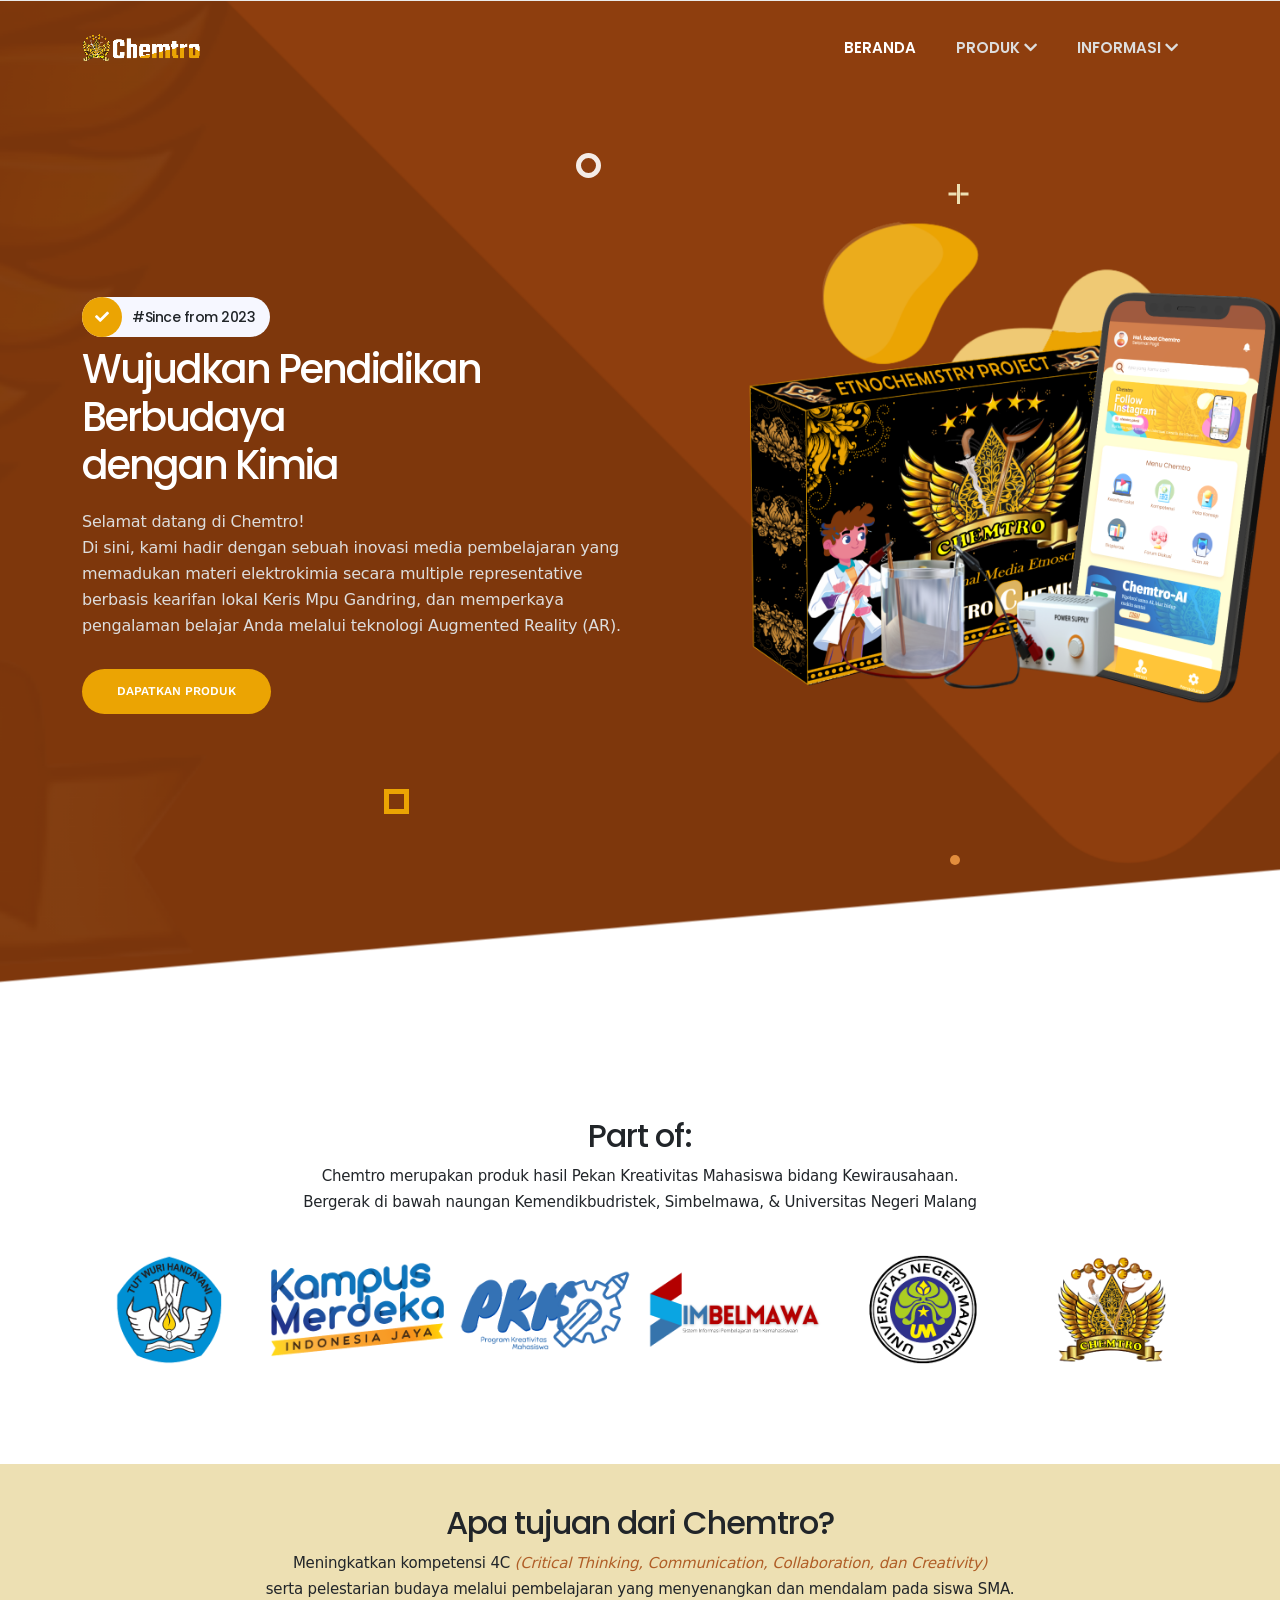
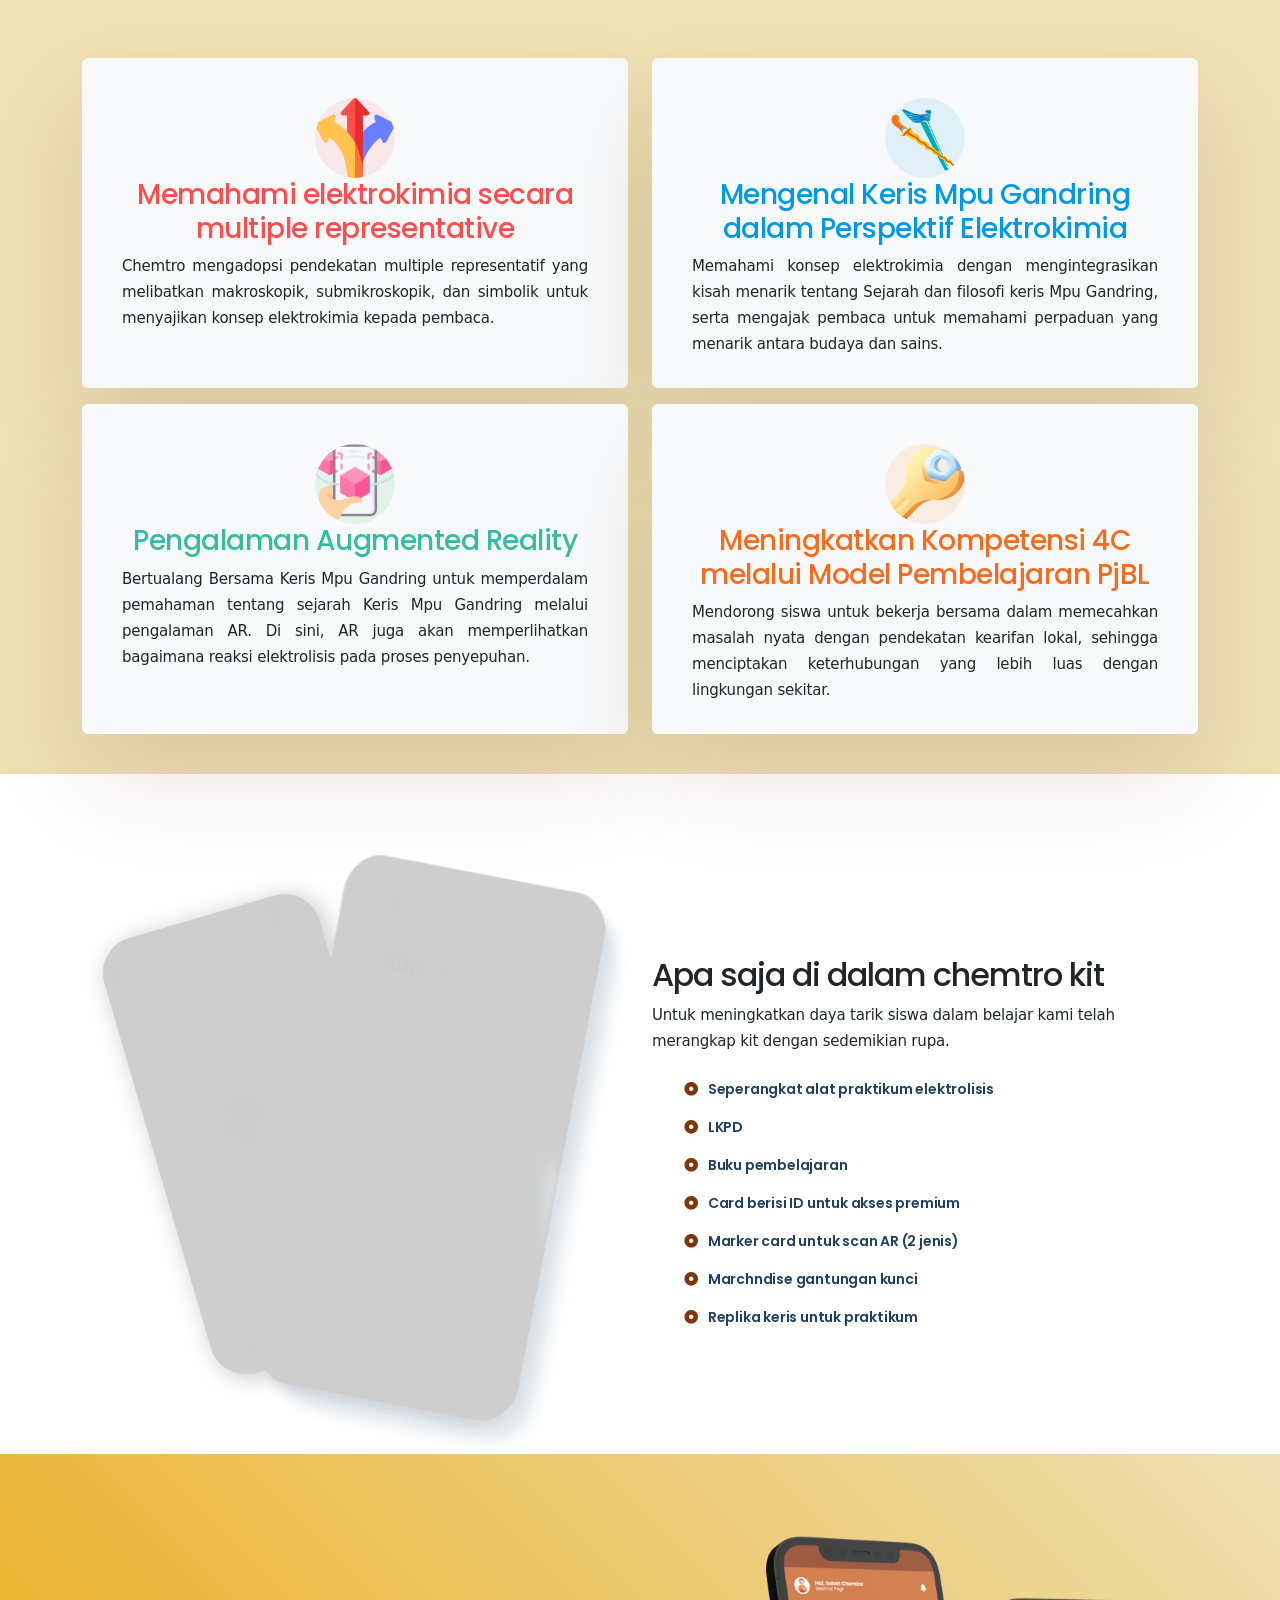
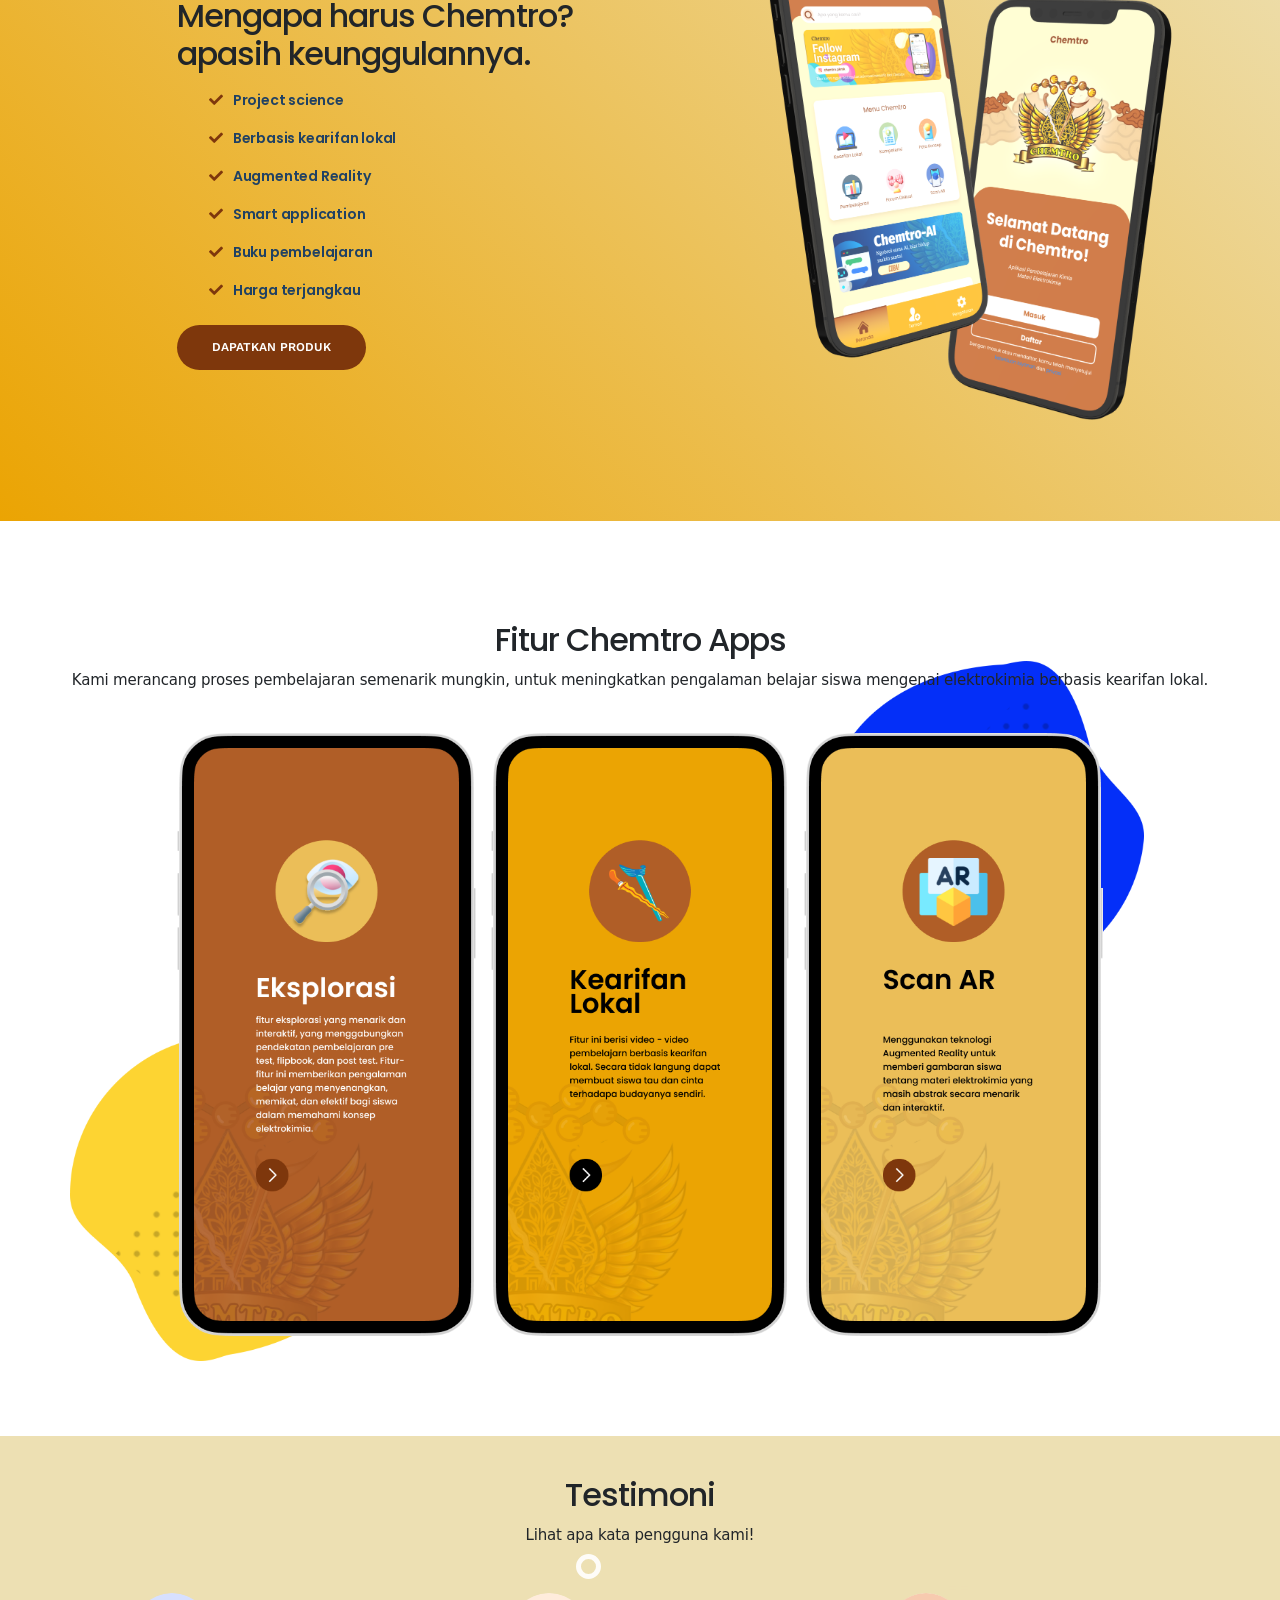
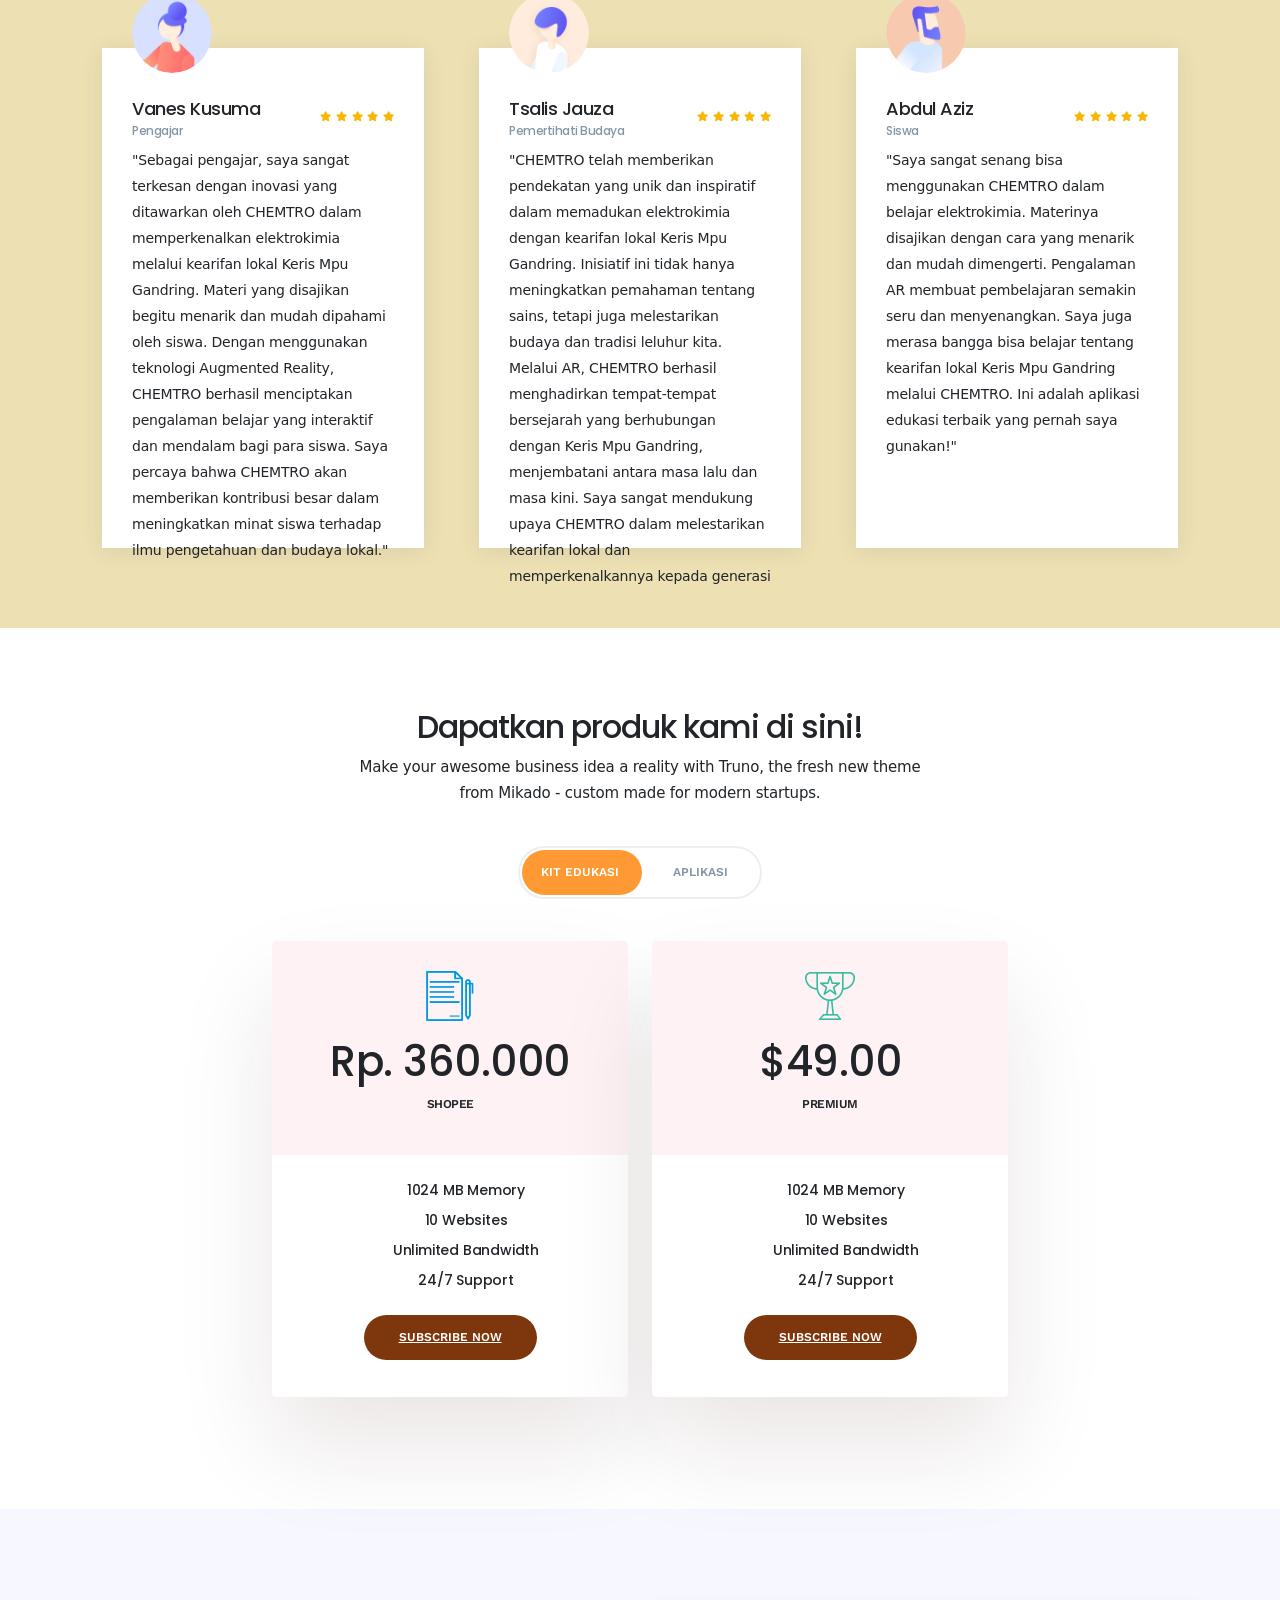
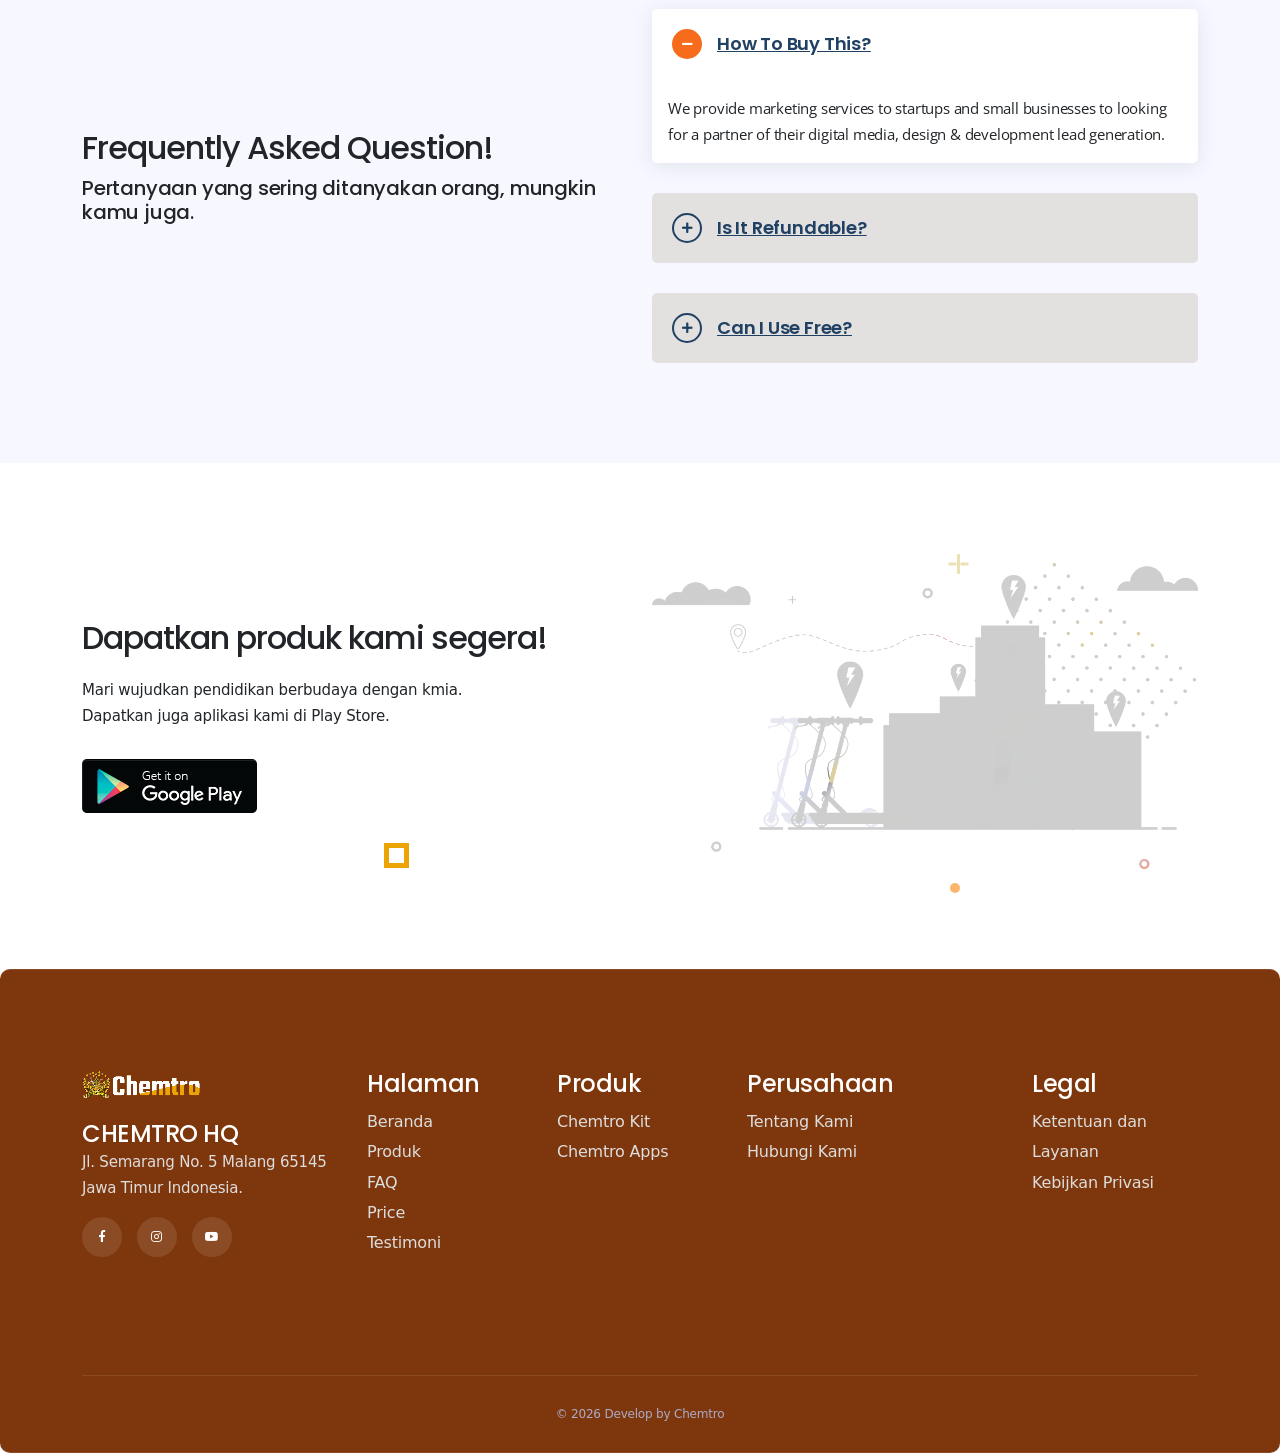
==== index.html @ ad5dd762 "first commit" ====
<!doctype html>
<html class="no-js" lang="en">
    <head>
        <meta charset="utf-8">
        <meta name="viewport" content="width=device-width, initial-scale=1">
		<meta name="description" content="Saas Startup App HTML Template">
        <meta name="author" content="DynamicLayers">
       
        <title>Chemtro | Beranda</title>
        
		<link rel="shortcut icon" type="image/x-icon" href="img/favicon.png">
		
        <link rel="stylesheet" href="css/fontawesome.min.css">
        <link rel="stylesheet" href="css/themify-icons.css">
        <link rel="stylesheet" href="css/elegant-line-icons.css">
        <link rel="stylesheet" href="css/truno-icons.css">
        <link rel="stylesheet" href="css/animate.min.css">
        <link rel="stylesheet" href="css/bootstrap.min.css">
        <link rel="stylesheet" href="css/slicknav.min.css">
        <link rel="stylesheet" href="css/pricing-table.css">
        <link rel="stylesheet" href="css/odometer.min.css">
        <link rel="stylesheet" href="css/owl.carousel.css">
        <link rel="stylesheet" href="css/venobox.min.css">
        <link rel="stylesheet" href="css/main.css">
        <link rel="stylesheet" href="css/responsive.css">
        <link rel="stylesheet" href="https://cdn.jsdelivr.net/npm/bootstrap@5.3.1/dist/css/bootstrap.min.css">

        <style>
            .justify-text {
                text-align: justify;
                display: flex;
                flex-wrap: wrap;
            }
        
            .justify-text p {
                flex: 1;
            }
            @media screen and (max-width: 600px) {
                .card-container {
                    height: auto; /* Atur tinggi otomatis sesuai konten */
                }
            }
        </style>
          

        <script src="js/vendor/modernizr-2.8.3-respond-1.4.2.min.js"></script>
    </head>
    <body data-spy="scroll" data-target="#mainmenu" data-offset="80">
        <!--[if lt IE 8]>
            <p class="browserupgrade">You are using an <strong>outdated</strong> browser. Please <a href="http://browsehappy.com/">upgrade your browser</a> to improve your experience.</p>
        <![endif]-->
        
        <div class="site-preloader-wrap">
            <div class="spinner"></div>
        </div><!-- Preloader -->
        
        <header id="header" class="header-section transparent">
            <div class="container">
                <nav class="navbar ">
                    <a href="index.html" class="navbar-brand">
                        <img class="logo-dark" src="img/logo-dark.png" alt="logo">
                        <img class="logo-light" src="img/logo-light.png" alt="logo">
                    </a>
                    <div class="d-flex menu-wrap">
                       <div id="mainmenu" class="mainmenu">
                           <ul class="nav">
                                <li><a data-scroll class="nav-link active" href="#home">Beranda</a></li>
                                <li><a data-scroll class="nav-link" href="#">Produk <i class="fa fa-chevron-down"></i></a>
                                    <ul style="padding-left: 0;">
                                        <li><a style="text-decoration: none;" href="product-chemtro-kit.html">
                                            <img style="height: 20px;" src="img/product/Kit.png" alt="">
                                            <p>Merupakan Kit Edukasi</p>
                                        </a></li>
                                        <li><a style="text-decoration: none;" href="product-chemtro-apps.html">
                                            <img style="height: 20px;" src="img/product/Apps.png" alt="">
                                            <p>Merupakan Aplikasi</p>
                                        </a></li>
                                    </ul>
                                </li>
                                <li><a data-scroll class="nav-link" href="#">Informasi <i class="fa fa-chevron-down"></i></a>
                                    <ul style="padding-left: 0;">
                                        <li><a style="text-decoration: none;" href="about.html"><i class="fa fa-address-card"></i> Tentang Kami</a></li>
                                        <li><a style="text-decoration: none;" href="contact.html"><i class="fa fa-address-book"></i> Hubungi Kami</a></li>
                                    </ul>
                                </li>
                            </ul>
                       </div>
                    </div>
                </nav>
            </div>
		</header><!--/. header-section -->
        
        <section id="home" class="hero-section hero-2 d-flex align-items-center">
            <div class="anim-elements">
                <div class="anim-element"></div>
                <div class="anim-element"></div>
                <div class="anim-element"></div>
                <div class="anim-element"></div>
                <div class="anim-element"></div>
            </div>
            <div class="container pos-rel">
                <div class="row hero-wrap d-flex align-items-center">
                    <div class="col-md-6 sm-padding">
                        <div class="hero-content">
                            <h4><i class="fa fa-check"></i>#Since from 2023</h4>
                            <h1>Wujudkan Pendidikan Berbudaya<br>dengan Kimia</h1>
                            <p style="font-size: medium;">Selamat datang di Chemtro!<br>Di sini, kami hadir dengan sebuah inovasi media pembelajaran yang memadukan materi elektrokimia secara multiple representative berbasis  kearifan lokal Keris Mpu Gandring, dan memperkaya pengalaman belajar Anda melalui teknologi Augmented Reality (AR).</p>
                            <a class="default-btn text-decoration-none" style="background-color: #EBA403;" href="about.html">Dapatkan Produk<span></span></a>
                        </div>
                    </div>
                </div>
                <div class="hero-moc"></div>
            </div>
        </section><!--/. hero-section -->
        
        <div class="sponsor-section padding">
            <div class="container">
               <div class="section-heading mb-40 text-center">
                   <h2>Part of:</h2>
                   <p>Chemtro merupakan produk hasil Pekan Kreativitas Mahasiswa bidang Kewirausahaan. <br>Bergerak di bawah naungan Kemendikbudristek, Simbelmawa, &amp; Universitas Negeri Malang </p>
               </div>
                <div id="sponsor-carousel" class="sponsor-carousel owl-carousel">
                    <div class="sponsor-item">
                        <img src="img/clients/client-1.png" alt="sponsor">
                    </div>
                    <div class="sponsor-item">
                        <img src="img/clients/client-2.png" alt="sponsor">
                    </div>
                    <div class="sponsor-item">
                        <img src="img/clients/client-3.png" alt="sponsor">
                    </div>
                    <div class="sponsor-item">
                        <img src="img/clients/client-4.png" alt="sponsor">
                    </div>
                    <div class="sponsor-item">
                        <img src="img/clients/client-5.png" alt="sponsor">
                    </div>
                    <div class="sponsor-item">
                        <img src="img/clients/client-6.png" alt="sponsor">
                    </div>
                    <div class="sponsor-item">
                        <img src="img/clients/client-3.png" alt="sponsor">
                    </div>
                    <div class="sponsor-item">
                        <img src="img/clients/client-4.png" alt="sponsor">
                    </div>
                </div>
            </div>
        </div><!--/. sponsor-section -->
        
        <section style="background-color: #EDE0B3; padding-top: 40px; padding-bottom: 40px;" id="feature" class="features-section">
            <div class="container">
                <div class="section-heading text-center mb-40">
                    <h2>Apa tujuan dari Chemtro?</h2>
                    <p>Meningkatkan kompetensi 4C <i style="color: #B05E27;">(Critical Thinking, Communication, Collaboration, dan Creativity)</i><br> serta pelestarian budaya melalui pembelajaran yang menyenangkan dan mendalam pada siswa SMA.</p>
                </div>
                <div class="row">
                    <div class="col-md-6 col-sm-12 sm-padding mt-3">
                        <div class="card-container features-item bg-light rounded active" style="height: 330px;">
                            <img src="img/Features/arrows.png" style="width: 80px;" class="bg-red rounded-circle" alt="">
                            <h3 class="color-red">Memahami elektrokimia secara multiple representative</h3>
                            <div class="justify-text">
                                <p>Chemtro mengadopsi pendekatan multiple representatif yang melibatkan makroskopik, submikroskopik, dan simbolik untuk menyajikan konsep elektrokimia kepada pembaca.</p>
                            </div>
                        </div>
                    </div>
                    <div class="col-md-6 col-sm-12 sm-padding mt-3">
                        <div class="card-container features-item bg-light rounded active" style="height: 330px;">
                            <img src="img/Features/keris.png" style="width: 80px;" class="bg-blue rounded-circle" alt="">
                            <h3 class="color-blue">Mengenal Keris Mpu Gandring dalam Perspektif Elektrokimia</h3>
                            <div class="justify-text">
                                <p>Memahami konsep elektrokimia dengan mengintegrasikan kisah menarik tentang Sejarah dan filosofi keris Mpu Gandring, serta mengajak pembaca untuk memahami perpaduan yang menarik antara budaya dan sains.</p>
                            </div>
                        </div>
                    </div>
                    <div class="col-md-6 col-sm-12 sm-padding mt-3">
                        <div class="card-container features-item bg-light rounded active" style="height: 330px;">
                            <img src="img/Features/ar.png" style="width: 80px;" class="bg-green rounded-circle" alt="">
                            <h3 class="color-green">Pengalaman Augmented Reality</h3>
                            <div class="justify-text">
                                <p>Bertualang Bersama Keris Mpu Gandring untuk memperdalam pemahaman tentang sejarah Keris Mpu Gandring melalui pengalaman AR. Di sini, AR juga akan memperlihatkan bagaimana reaksi elektrolisis pada proses penyepuhan.</p>
                            </div>
                        </div>
                    </div>
                    <div class="col-md-6 col-sm-12 sm-padding mt-3">
                        <div class="card-container features-item bg-light rounded active" style="height: 330px;">
                            <img src="img/Features/pjbl.png" style="width: 80px;" class="bg-orange rounded-circle" alt="">
                            <h3 class="color-orange">Meningkatkan Kompetensi 4C melalui Model Pembelajaran PjBL</h3>
                            <div class="justify-text">
                                <p>Mendorong siswa untuk bekerja bersama dalam memecahkan masalah nyata dengan pendekatan kearifan lokal, sehingga menciptakan keterhubungan yang lebih luas dengan lingkungan sekitar.</p>
                            </div>
                        </div>
                    </div>
                </div>    
            </div>
        </section><!--/. features-section -->

        <section class="content-list-section pt-80">
            <div class="container">
                <div class="content-list-wrap row align-items-center">
                    <div class="col-md-6 xs-padding">
                        <img src="img/phone-mockup-2.png" alt="img">
                    </div>
                    <div class="col-md-6 xs-padding">
                        <div class="content-list-info">
                            <h2>Apa saja di dalam chemtro kit</h2>
                            <p>Untuk meningkatkan daya tarik siswa dalam belajar kami telah merangkap kit dengan sedemikian rupa.</p>
                            <ul class="content-list">
                                <li><i class="fa fa-dot-circle"></i>Seperangkat alat praktikum elektrolisis</li>
                                <li><i class="fa fa-dot-circle"></i>LKPD </li>
                                <li><i class="fa fa-dot-circle"></i>Buku pembelajaran</li>
                                <li><i class="fa fa-dot-circle"></i>Card berisi ID untuk akses premium</li>
                                <li><i class="fa fa-dot-circle"></i>Marker card untuk scan AR (2 jenis)</li>
                                <li><i class="fa fa-dot-circle"></i>Marchndise gantungan kunci</li>
                                <li><i class="fa fa-dot-circle"></i>Replika keris untuk praktikum</li>
                            </ul>
                        </div>
                    </div>
                </div>
            </div>
        </section><!--/. content-list-section -->
        
        <section class="content-2 padding" style="background-image: linear-gradient(45deg,#EBA403, #EDE0B3); padding: 40px;">
            <div class="container">
                <div class="row align-items-center">
                    <div class="col-lg-6 col-md-7 offset-lg-1">
                        <div class="content-info">
                            <h2>Mengapa harus Chemtro? <br>apasih keunggulannya.</h2>
                            <ul class="content-list">
                                <li><i class="fa fa-check"></i>Project science</li>
                                <li><i class="fa fa-check"></i>Berbasis kearifan lokal</li>
                                <li><i class="fa fa-check"></i>Augmented Reality</li>
                                <li><i class="fa fa-check"></i>Smart application</li>
                                <li><i class="fa fa-check"></i>Buku pembelajaran</li>
                                <li><i class="fa fa-check"></i>Harga terjangkau</li>
                            </ul>
                            <a class="default-btn orange text-decoration-none" href="about.html">Dapatkan Produk<span></span></a>
                        </div>
                    </div>
                   <div class="col-md-5">
                        <img src="img/Mockup.png" alt="img">
                   </div>
                </div>
            </div>
        </section><!--/. content-2-section -->
         
        <section id="screenshots" class="screenshot-section pos-rel padding">
           <div class="blue-shape"></div>
           <div class="yellow-shape"></div>
           <div class="section-heading text-center mb-40">
               <h2>Fitur Chemtro Apps</h2>
               <p>Kami merancang proses pembelajaran semenarik mungkin, untuk meningkatkan pengalaman belajar siswa mengenai elektrokimia berbasis kearifan lokal.</p>
           </div>
            <div class="container">
               <div class="row">
                   <div class="col-lg-10 offset-lg-1">
                       <div id="screenshot-carousel" class="screenshot-carousel owl-carousel">
                            <div class="screenshot-item">
                                <img src="img/Features/eksplorasi.png" alt="img">
                            </div>
                            <div class="screenshot-item">
                                <img src="img/Features/kearifanlokal.png" alt="img">
                            </div>
                            <div class="screenshot-item">
                                <img src="img/Features/arapps.png" alt="img">
                            </div>
                            <div class="screenshot-item">
                                <img src="img/Features/AI.png" alt="img">
                            </div>
                            <div class="screenshot-item">
                                <img src="img/Features/forumdiskusi.png" alt="img">
                            </div>
                            <div class="screenshot-item">
                                <img src="img/Features/games.png" alt="img">
                            </div>
                        </div>
                   </div>
               </div>
            </div>
        </section><!--/. screenshot-section -->
        
        
        <section style="background-color: #EDE0B3; padding-top: 40px; padding-bottom: 40px;" id="reviews" class="testimonial-section pos-rel padding">
            <div class="overlay-shape-left"></div>
            <div class="overlay-shape-right"></div>
            <div class="anim-elements">
                <div class="anim-element"></div>
                <div class="anim-element"></div>
                <div class="anim-element"></div>
                <div class="anim-element"></div>
                <div class="anim-element"></div>
            </div>
            <div class="container">
               <div class="section-heading mb-40 text-center">
                   <h2>Testimoni</h2>
                   <p>Lihat apa kata pengguna kami!</p>
               </div>
                <div id="testimonial-carousel" class="testimonial-carousel owl-carousel">
                    <div class="testimonial-item" style="height: 500px;">
                        <div class="testi-thumb">
                            <img src="img/testi-1.jpg" alt="img">
                        </div>
                        <div class="author-details">
                           <div class="author-info">
                               <h3>Vanes Kusuma<span>Pengajar</span></h3>
                           </div>
                            <ul class="rating">
                                <li><i class="fa fa-star"></i></li>
                                <li><i class="fa fa-star"></i></li>
                                <li><i class="fa fa-star"></i></li>
                                <li><i class="fa fa-star"></i></li>
                                <li><i class="fa fa-star"></i></li>
                            </ul>
                        </div>
                        <p>"Sebagai pengajar, saya sangat terkesan dengan inovasi yang ditawarkan oleh CHEMTRO dalam memperkenalkan elektrokimia melalui kearifan lokal Keris Mpu Gandring. Materi yang disajikan begitu menarik dan mudah dipahami oleh siswa. Dengan menggunakan teknologi Augmented Reality, CHEMTRO berhasil menciptakan pengalaman belajar yang interaktif dan mendalam bagi para siswa. Saya percaya bahwa CHEMTRO akan memberikan kontribusi besar dalam meningkatkan minat siswa terhadap ilmu pengetahuan dan budaya lokal."</p>
                    </div>
                    <div class="testimonial-item" style="height: 500px;">
                        <div class="testi-thumb">
                            <img src="img/testi-2.jpg" alt="img">
                        </div>
                        <div class="author-details">
                           <div class="author-info">
                               <h3>Tsalis Jauza<span>Pemertihati Budaya</span></h3>
                           </div>
                            <ul class="rating">
                                <li><i class="fa fa-star"></i></li>
                                <li><i class="fa fa-star"></i></li>
                                <li><i class="fa fa-star"></i></li>
                                <li><i class="fa fa-star"></i></li>
                                <li><i class="fa fa-star"></i></li>
                            </ul>
                        </div>
                        <p>"CHEMTRO telah memberikan pendekatan yang unik dan inspiratif dalam memadukan elektrokimia dengan kearifan lokal Keris Mpu Gandring. Inisiatif ini tidak hanya meningkatkan pemahaman tentang sains, tetapi juga melestarikan budaya dan tradisi leluhur kita. Melalui AR, CHEMTRO berhasil menghadirkan tempat-tempat bersejarah yang berhubungan dengan Keris Mpu Gandring, menjembatani antara masa lalu dan masa kini. Saya sangat mendukung upaya CHEMTRO dalam melestarikan kearifan lokal dan memperkenalkannya kepada generasi muda."</p>
                    </div>
                    <div class="testimonial-item" style="height: 500px;">
                        <div class="testi-thumb">
                            <img src="img/testi-3.jpg" alt="img">
                        </div>
                        <div class="author-details">
                           <div class="author-info">
                               <h3>Abdul Aziz<span>Siswa</span></h3>
                           </div>
                            <ul class="rating">
                                <li><i class="fa fa-star"></i></li>
                                <li><i class="fa fa-star"></i></li>
                                <li><i class="fa fa-star"></i></li>
                                <li><i class="fa fa-star"></i></li>
                                <li><i class="fa fa-star"></i></li>
                            </ul>
                        </div>
                        <p>"Saya sangat senang bisa menggunakan CHEMTRO dalam belajar elektrokimia. Materinya disajikan dengan cara yang menarik dan mudah dimengerti. Pengalaman AR membuat pembelajaran semakin seru dan menyenangkan. Saya juga merasa bangga bisa belajar tentang kearifan lokal Keris Mpu Gandring melalui CHEMTRO. Ini adalah aplikasi edukasi terbaik yang pernah saya gunakan!"</p>
                    </div>
                    <div class="testimonial-item" style="height: 500px;">
                        <div class="testi-thumb">
                            <img src="img/testi-4.jpg" alt="img">
                        </div>
                        <div class="author-details">
                           <div class="author-info">
                               <h3>Candra Setiawan<span>Sekolah</span></h3>
                           </div>
                            <ul class="rating">
                                <li><i class="fa fa-star"></i></li>
                                <li><i class="fa fa-star"></i></li>
                                <li><i class="fa fa-star"></i></li>
                                <li><i class="fa fa-star"></i></li>
                                <li><i class="fa fa-star"></i></li>
                            </ul>
                        </div>
                        <p>"CHEMTRO telah membawa inovasi yang luar biasa dalam pembelajaran elektrokimia di sekolah kami. Dengan konten yang menarik dan teknologi AR yang canggih, siswa kami semakin tertarik untuk mempelajari materi elektrokimia. Kami juga merasa terbantu dengan fitur kolaboratif yang memungkinkan siswa bekerja sama dalam proyek, memperkuat keterampilan 4C mereka. CHEMTRO telah menjadi aset berharga bagi kemajuan pembelajaran di sekolah kami."</p>
                    </div>
                    <div class="testimonial-item" style="height: 500px;">
                        <div class="testi-thumb">
                            <img src="img/testi-4.jpg" alt="img">
                        </div>
                        <div class="author-details">
                           <div class="author-info">
                               <h3>Nur Mujahidin AA<span>Dinas Pendidikan</span></h3>
                           </div>
                            <ul class="rating">
                                <li><i class="fa fa-star"></i></li>
                                <li><i class="fa fa-star"></i></li>
                                <li><i class="fa fa-star"></i></li>
                                <li><i class="fa fa-star"></i></li>
                                <li><i class="fa fa-star"></i></li>
                            </ul>
                        </div>
                        <p>"Kami memberikan apresiasi tinggi kepada CHEMTRO atas kontribusinya dalam dunia edukasi. Kolaborasi yang unik antara elektrokimia dan kearifan lokal Keris Mpu Gandring melalui AR memberikan nilai tambah bagi pengalaman belajar siswa. Kami yakin CHEMTRO akan menjadi bagian penting dari upaya pemerintah dalam meningkatkan kualitas pendidikan dan pelestarian budaya di Indonesia. Kami berharap CHEMTRO dapat terus berkembang dan memberikan dampak positif yang lebih besar bagi pendidikan di masa depan."</p>
                    </div>
                </div>
            </div>
        </section><!--/. testimonial-section -->
        
        <section id="pricing" class="pricing-section pb-80 pt-80">
            <div class="container">
                <div class="section-heading text-center mb-40 wow fadeInUp" data-wow-delay="300ms">
                   <h2>Dapatkan produk kami di sini!</h2>
                   <p>Make your awesome business idea a reality with Truno, the fresh new theme <br> from Mikado - custom made for modern startups.</p>
                </div>
                <div class="row">
                    <div class="col-lg-8 offset-lg-2">
                        <div class="cd-pricing-switcher-container" >
                            <div class="cd-pricing-switcher text-center">
                                <p class="fieldset">
                                    <input type="radio" name="duration-1" value="monthly" id="monthly-1" checked>
                                    <label for="monthly-1">Kit Edukasi</label>
                                    <input type="radio" name="duration-1" value="yearly" id="yearly-1">
                                    <label for="yearly-1">Aplikasi</label>
                                    <span class="cd-switch ornage"></span>
                                </p>
                            </div>
                        </div> <!-- .cd-pricing-switcher -->
                        <div class="pricing-wrap cd-pricing-container">
                            <ul class="cd-pricing-list cd-bounce-invert row" style="padding-left: 0px;">
                                <li class="cd-popular col-lg-6">
                                    <ul class="cd-pricing-wrapper" style="padding-left: 0px;">
                                        <li data-type="monthly" class="is-visible pricing-box">
                                            <div class="pricing-head">
                                               <i class="truno truno-contract color-blue"></i>
                                                <h3>Rp. 360.000<span>Shopee</span></h3>
                                            </div>
                                            <ul class="pricing-list">
                                                <li>1024 MB Memory</li>
                                                <li>10 Websites</li>
                                                <li>Unlimited Bandwidth</li>
                                                <li>24/7 Support</li>
                                            </ul>
                                            <div class="pricing-footer">
                                                <a class="default-btn orange" href="#">Subscribe Now<span></span></a>
                                            </div>
                                        </li>
                                        <li data-type="yearly" class="is-hidden pricing-box">
                                            <div class="pricing-head">
                                               <i class="truno truno-quality color-red"></i>
                                                <h3>Rp. 360.000<span>Lazada</span></h3>
                                            </div>
                                            <ul class="pricing-list">
                                                <li>1024 MB Memory</li>
                                                <li>10 Websites</li>
                                                <li>Unlimited Bandwidth</li>
                                                <li>24/7 Support</li>
                                            </ul>
                                            <div class="pricing-footer">
                                                <a class="default-btn orange" href="#">Subscribe Now<span></span></a>
                                            </div>
                                        </li>
                                    </ul> <!-- .cd-pricing-wrapper -->
                                </li>
                                <li class="col-lg-6">
                                    <ul class="cd-pricing-wrapper" style="padding-left: 0px;">
                                        <li data-type="monthly" class="is-visible pricing-box">
                                            <div class="pricing-head">
                                                <i class="truno truno-trophy color-green"></i>
                                                <h3>$49.00 <span>Premium</span></h3>
                                            </div>
                                            <ul class="pricing-list">
                                                <li>1024 MB Memory</li>
                                                <li>10 Websites</li>
                                                <li>Unlimited Bandwidth</li>
                                                <li>24/7 Support</li>
                                            </ul>
                                            <div class="pricing-footer">
                                                <a class="default-btn orange" href="#">Subscribe Now<span></span></a>
                                            </div>
                                        </li>
                                        <li data-type="yearly" class="is-hidden pricing-box">
                                            <div class="pricing-head">
                                                <i class="truno truno-network color-orange"></i>
                                                <h3>$69.00<span>Premium</span></h3>
                                            </div>
                                            <ul class="pricing-list">
                                                <li>1024 MB Memory</li>
                                                <li>10 Websites</li>
                                                <li>Unlimited Bandwidth</li>
                                                <li>24/7 Support</li>
                                            </ul>
                                            <div class="pricing-footer">
                                                <a class="default-btn orange" href="#">Subscribe Now<span></span></a>
                                            </div>
                                        </li>
                                    </ul> <!-- .cd-pricing-wrapper -->
                                </li>
                            </ul> <!-- .cd-pricing-list -->
                        </div>
                    </div>
                </div>
            </div>
        </section><!--/. pricing-section -->
        
        <section id="faq" class="faq-section padding bg-grey">
            <div class="container">
                <div class="faq-wrap row">
                    <div class="col-lg-6 sm-padding">
                        <div class="section-heading mb-20">
                            <h2>Frequently Asked Question!</h2>
                            <h5>Pertanyaan yang sering ditanyakan orang, mungkin kamu juga.</h5>
                        </div>
                    </div>
                    <div class="col-lg-6 sm-padding">
                        <div id="accordion" role="tablist">
                            <div class="acc-item active-acc">
                                <h5 id="faq1"><a data-toggle="collapse" href="#collapse1" aria-expanded="true" aria-controls="collapse1">How To Buy This?</a></h5>
                                <div id="collapse1" class="collapse show" role="tabpanel" aria-labelledby="faq1" data-parent="#accordion">
                                    <div class="card-body p-3">
                                        We provide marketing services to startups and small businesses to looking for a partner of their digital media, design &amp; development lead generation.
                                    </div>
                                </div>
                            </div>
                            <div class="acc-item">
                                <h5 id="faq2"><a class="collapsed" data-toggle="collapse" href="#collapse2" aria-expanded="false" aria-controls="collapse2">Is It Refundable?</a></h5>
                                <div id="collapse2" class="collapse" role="tabpanel" aria-labelledby="faq2" data-parent="#accordion">
                                    <div class="card-body p-3">
                                        We provide marketing services to startups and small businesses to looking for a partner of their digital media, design &amp; development lead generation.
                                    </div>
                                </div>
                            </div>
                            <div class="acc-item">
                                <h5 id="faq3"><a class="collapsed" data-toggle="collapse" href="#collapse3" aria-expanded="false" aria-controls="collapse3">Can I Use Free?</a></h5>
                                <div id="collapse3" class="collapse" role="tabpanel" aria-labelledby="faq3" data-parent="#accordion">
                                    <div class="card-body p-3">
                                        We provide marketing services to startups and small businesses to looking for a partner of their digital media, design &amp; development lead generation.
                                    </div>
                                </div>
                            </div>
                        </div>
                    </div>
                </div>
            </div>
        </section><!--/. faq-section -->
        
        <section class="download-section pos-rel padding">
           <div class="anim-elements">
                <div class="anim-element"></div>
                <div class="anim-element"></div>
                <div class="anim-element"></div>
                <div class="anim-element"></div>
                <div class="anim-element"></div>
            </div>
            <div class="container">
                <div class="row align-items-center">
                    <div class="col-lg-6 col-md-8 xs-padding">
                        <div class="download-content">
                            <h2 class="mb-20">Dapatkan produk kami segera!</h2>
                            <p class="mb-30">Mari wujudkan pendidikan berbudaya dengan kmia.<br> Dapatkan juga aplikasi kami di Play Store.</p>
                            <div class="btn-group-left">
                                <a href="#"><img src="img/playstore.png" alt="playstore"></a>
                            </div>
                        </div>
                    </div>
                    <div class="col-lg-6 col-md-4 xs-padding">
                        <img src="img/content-2.png" alt="img">
                    </div>
                </div>
            </div>
        </section><!--/. download-section -->
        
        <footer class="widget-section widget-2" style="border-radius: 10px;">
            <div class="container">
                <div class="row padding">
                    <div class="col-lg-3 col-sm-12 sm-padding">
                        <div class="widget-content">
                            <img src="img/logo-light.png" alt="">
                            <h4 style="color: white; margin: 0;">CHEMTRO HQ</h4>
                            <p>Jl. Semarang No. 5 Malang 65145 Jawa Timur Indonesia.</p>
                            <ul class="widget-social" style="padding: 0;">
                                <li><a href="https://www.facebook.com/profile.php?id=100094429196859&mibextid=ZbWKwL"><i class="fab fa-facebook-f"></i></a></li>
                                <li><a href="https://instagram.com/chemtro.pkmk?igshid=MzRlODBiNWFlZA=="><i class="fab fa-instagram"></i></a></li>
                                <li><a href="https://www.youtube.com/@ChemtroPkmk"><i class="fab fa-youtube"></i></a></li>
                            </ul>
                        </div>
                    </div>
                    <div class="col-lg-2 col-sm-12 sm-padding">
                        <div class="widget-content">
                            <h4>Halaman</h4>
                            <ul class="widget-links" style="padding: 0;">
                                <li><a style="text-decoration: none;" href="index.html">Beranda</a></li>
                                <li><a style="text-decoration: none;" href="#">Produk</a></li>
                                <li><a style="text-decoration: none;" href="#">FAQ</a></li>
                                <li><a style="text-decoration: none;" href="#">Price</a></li>
                                <li><a style="text-decoration: none;" href="#">Testimoni</a></li>
                            </ul>
                        </div>
                    </div>
                    <div class="col-lg-2 col-sm-12 sm-padding">
                        <div class="widget-content">
                            <h4>Produk</h4>
                            <ul class="widget-links" style="padding: 0;">
                                <li><a style="text-decoration: none;" href="about.html">Chemtro Kit</a></li>
                                <li><a style="text-decoration: none;" href="contact.html">Chemtro Apps</a></li>
                            </ul>
                        </div>
                    </div>
                    <div class="col-lg-3 col-sm-6 sm-padding">
                        <div class="widget-content">
                            <h4>Perusahaan</h4>
                            <ul class="widget-links" style="padding: 0;">
                                <li><a style="text-decoration: none;" href="about.html">Tentang Kami</a></li>
                                <li><a style="text-decoration: none;" href="contact.html">Hubungi Kami</a></li>
                            </ul>
                        </div>
                    </div>
                    <div class="col-lg-2 col-md-6 sm-padding">
                        <div class="widget-content">
                            <h4>Legal</h4>
                            <ul class="widget-links" style="padding: 0;">
                                <li><a style="text-decoration: none;" href="legal.html">Ketentuan dan Layanan</a></li>
                                <li><a style="text-decoration: none;" href="privacy.html">Kebijkan Privasi</a></li>
                            </ul>
                            <div class="subscribe-box clearfix">
                            </div>
                        </div>
                    </div>
                </div>
                <div class="footer-section text-center">
                    <p>&copy; <span id="currentYear"></span> Develop by Chemtro</p>
                </div><!-- /.footer-section -->
            </div>
        </footer><!--/.widget-section-->

		<a data-scroll href="#header" id="scroll-to-top"><i class="ti-arrow-up"></i></a>
	
		<!-- jQuery Lib -->
        <script src="js/vendor/jquery-1.12.4.min.js"></script>
        <script src="js/vendor/bootstrap.min.js"></script>
        <script src="js/vendor/tether.min.js"></script>
        <script src="js/vendor/jquery.slicknav.min.js"></script>
        <script src="js/vendor/owl.carousel.min.js"></script>
        <script src="js/vendor/smooth-scroll.min.js"></script>
        <script src="js/vendor/jquery.ajaxchimp.min.js"></script>
        <script src="js/vendor/pricing-switcher.js"></script>
        <script src="js/vendor/jquery.waypoints.v2.0.3.min.js"></script>
        <script src="js/vendor/odometer.min.js"></script>
        <script src="js/vendor/wow.min.js"></script>
        <script src="js/vendor/venobox.min.js"></script>
        <script src="js/main.js"></script>
        <script src="https://cdn.jsdelivr.net/npm/bootstrap@5.3.1/dist/js/bootstrap.bundle.min.js"></script>
        <!-- <script>
        const justifyText = () => {
            const paragraphs = document.querySelectorAll('.justify-text');
            paragraphs.forEach((p) => {
            const words = p.innerText.trim().split(' ');
            p.innerHTML = '';
            let line = '';
            words.forEach((word, index) => {
                line += word + ' ';
                p.innerHTML += line;
                const { width } = p.getBoundingClientRect();
                if (width >= p.clientWidth && index < words.length - 1) {
                line = '';
                p.lastChild.remove();
                p.innerHTML += ' ';
                }
            });
            });
        };
        
        window.addEventListener('DOMContentLoaded', justifyText);
        window.addEventListener('resize', justifyText);
        </script> -->
          
    </body>
</html>
---- css/themify-icons.css ----
@font-face{font-family:themify;src:url(../fonts/themify.eot?-fvbane);src:url(../fonts/themify.eot?#iefix-fvbane) format('embedded-opentype'),url(../fonts/themify.woff?-fvbane) format('woff'),url(../fonts/themify.ttf?-fvbane) format('truetype'),url(../fonts/themify.svg?-fvbane#themify) format('svg');font-weight:400;font-style:normal}[class*=" ti-"],[class^=ti-]{font-family:themify;speak:none;font-style:normal;font-weight:400;font-variant:normal;text-transform:none;line-height:1;-webkit-font-smoothing:antialiased;-moz-osx-font-smoothing:grayscale}.ti-wand:before{content:"\e600"}.ti-volume:before{content:"\e601"}.ti-user:before{content:"\e602"}.ti-unlock:before{content:"\e603"}.ti-unlink:before{content:"\e604"}.ti-trash:before{content:"\e605"}.ti-thought:before{content:"\e606"}.ti-target:before{content:"\e607"}.ti-tag:before{content:"\e608"}.ti-tablet:before{content:"\e609"}.ti-star:before{content:"\e60a"}.ti-spray:before{content:"\e60b"}.ti-signal:before{content:"\e60c"}.ti-shopping-cart:before{content:"\e60d"}.ti-shopping-cart-full:before{content:"\e60e"}.ti-settings:before{content:"\e60f"}.ti-search:before{content:"\e610"}.ti-zoom-in:before{content:"\e611"}.ti-zoom-out:before{content:"\e612"}.ti-cut:before{content:"\e613"}.ti-ruler:before{content:"\e614"}.ti-ruler-pencil:before{content:"\e615"}.ti-ruler-alt:before{content:"\e616"}.ti-bookmark:before{content:"\e617"}.ti-bookmark-alt:before{content:"\e618"}.ti-reload:before{content:"\e619"}.ti-plus:before{content:"\e61a"}.ti-pin:before{content:"\e61b"}.ti-pencil:before{content:"\e61c"}.ti-pencil-alt:before{content:"\e61d"}.ti-paint-roller:before{content:"\e61e"}.ti-paint-bucket:before{content:"\e61f"}.ti-na:before{content:"\e620"}.ti-mobile:before{content:"\e621"}.ti-minus:before{content:"\e622"}.ti-medall:before{content:"\e623"}.ti-medall-alt:before{content:"\e624"}.ti-marker:before{content:"\e625"}.ti-marker-alt:before{content:"\e626"}.ti-arrow-up:before{content:"\e627"}.ti-arrow-right:before{content:"\e628"}.ti-arrow-left:before{content:"\e629"}.ti-arrow-down:before{content:"\e62a"}.ti-lock:before{content:"\e62b"}.ti-location-arrow:before{content:"\e62c"}.ti-link:before{content:"\e62d"}.ti-layout:before{content:"\e62e"}.ti-layers:before{content:"\e62f"}.ti-layers-alt:before{content:"\e630"}.ti-key:before{content:"\e631"}.ti-import:before{content:"\e632"}.ti-image:before{content:"\e633"}.ti-heart:before{content:"\e634"}.ti-heart-broken:before{content:"\e635"}.ti-hand-stop:before{content:"\e636"}.ti-hand-open:before{content:"\e637"}.ti-hand-drag:before{content:"\e638"}.ti-folder:before{content:"\e639"}.ti-flag:before{content:"\e63a"}.ti-flag-alt:before{content:"\e63b"}.ti-flag-alt-2:before{content:"\e63c"}.ti-eye:before{content:"\e63d"}.ti-export:before{content:"\e63e"}.ti-exchange-vertical:before{content:"\e63f"}.ti-desktop:before{content:"\e640"}.ti-cup:before{content:"\e641"}.ti-crown:before{content:"\e642"}.ti-comments:before{content:"\e643"}.ti-comment:before{content:"\e644"}.ti-comment-alt:before{content:"\e645"}.ti-close:before{content:"\e646"}.ti-clip:before{content:"\e647"}.ti-angle-up:before{content:"\e648"}.ti-angle-right:before{content:"\e649"}.ti-angle-left:before{content:"\e64a"}.ti-angle-down:before{content:"\e64b"}.ti-check:before{content:"\e64c"}.ti-check-box:before{content:"\e64d"}.ti-camera:before{content:"\e64e"}.ti-announcement:before{content:"\e64f"}.ti-brush:before{content:"\e650"}.ti-briefcase:before{content:"\e651"}.ti-bolt:before{content:"\e652"}.ti-bolt-alt:before{content:"\e653"}.ti-blackboard:before{content:"\e654"}.ti-bag:before{content:"\e655"}.ti-move:before{content:"\e656"}.ti-arrows-vertical:before{content:"\e657"}.ti-arrows-horizontal:before{content:"\e658"}.ti-fullscreen:before{content:"\e659"}.ti-arrow-top-right:before{content:"\e65a"}.ti-arrow-top-left:before{content:"\e65b"}.ti-arrow-circle-up:before{content:"\e65c"}.ti-arrow-circle-right:before{content:"\e65d"}.ti-arrow-circle-left:before{content:"\e65e"}.ti-arrow-circle-down:before{content:"\e65f"}.ti-angle-double-up:before{content:"\e660"}.ti-angle-double-right:before{content:"\e661"}.ti-angle-double-left:before{content:"\e662"}.ti-angle-double-down:before{content:"\e663"}.ti-zip:before{content:"\e664"}.ti-world:before{content:"\e665"}.ti-wheelchair:before{content:"\e666"}.ti-view-list:before{content:"\e667"}.ti-view-list-alt:before{content:"\e668"}.ti-view-grid:before{content:"\e669"}.ti-uppercase:before{content:"\e66a"}.ti-upload:before{content:"\e66b"}.ti-underline:before{content:"\e66c"}.ti-truck:before{content:"\e66d"}.ti-timer:before{content:"\e66e"}.ti-ticket:before{content:"\e66f"}.ti-thumb-up:before{content:"\e670"}.ti-thumb-down:before{content:"\e671"}.ti-text:before{content:"\e672"}.ti-stats-up:before{content:"\e673"}.ti-stats-down:before{content:"\e674"}.ti-split-v:before{content:"\e675"}.ti-split-h:before{content:"\e676"}.ti-smallcap:before{content:"\e677"}.ti-shine:before{content:"\e678"}.ti-shift-right:before{content:"\e679"}.ti-shift-left:before{content:"\e67a"}.ti-shield:before{content:"\e67b"}.ti-notepad:before{content:"\e67c"}.ti-server:before{content:"\e67d"}.ti-quote-right:before{content:"\e67e"}.ti-quote-left:before{content:"\e67f"}.ti-pulse:before{content:"\e680"}.ti-printer:before{content:"\e681"}.ti-power-off:before{content:"\e682"}.ti-plug:before{content:"\e683"}.ti-pie-chart:before{content:"\e684"}.ti-paragraph:before{content:"\e685"}.ti-panel:before{content:"\e686"}.ti-package:before{content:"\e687"}.ti-music:before{content:"\e688"}.ti-music-alt:before{content:"\e689"}.ti-mouse:before{content:"\e68a"}.ti-mouse-alt:before{content:"\e68b"}.ti-money:before{content:"\e68c"}.ti-microphone:before{content:"\e68d"}.ti-menu:before{content:"\e68e"}.ti-menu-alt:before{content:"\e68f"}.ti-map:before{content:"\e690"}.ti-map-alt:before{content:"\e691"}.ti-loop:before{content:"\e692"}.ti-location-pin:before{content:"\e693"}.ti-list:before{content:"\e694"}.ti-light-bulb:before{content:"\e695"}.ti-Italic:before{content:"\e696"}.ti-info:before{content:"\e697"}.ti-infinite:before{content:"\e698"}.ti-id-badge:before{content:"\e699"}.ti-hummer:before{content:"\e69a"}.ti-home:before{content:"\e69b"}.ti-help:before{content:"\e69c"}.ti-headphone:before{content:"\e69d"}.ti-harddrives:before{content:"\e69e"}.ti-harddrive:before{content:"\e69f"}.ti-gift:before{content:"\e6a0"}.ti-game:before{content:"\e6a1"}.ti-filter:before{content:"\e6a2"}.ti-files:before{content:"\e6a3"}.ti-file:before{content:"\e6a4"}.ti-eraser:before{content:"\e6a5"}.ti-envelope:before{content:"\e6a6"}.ti-download:before{content:"\e6a7"}.ti-direction:before{content:"\e6a8"}.ti-direction-alt:before{content:"\e6a9"}.ti-dashboard:before{content:"\e6aa"}.ti-control-stop:before{content:"\e6ab"}.ti-control-shuffle:before{content:"\e6ac"}.ti-control-play:before{content:"\e6ad"}.ti-control-pause:before{content:"\e6ae"}.ti-control-forward:before{content:"\e6af"}.ti-control-backward:before{content:"\e6b0"}.ti-cloud:before{content:"\e6b1"}.ti-cloud-up:before{content:"\e6b2"}.ti-cloud-down:before{content:"\e6b3"}.ti-clipboard:before{content:"\e6b4"}.ti-car:before{content:"\e6b5"}.ti-calendar:before{content:"\e6b6"}.ti-book:before{content:"\e6b7"}.ti-bell:before{content:"\e6b8"}.ti-basketball:before{content:"\e6b9"}.ti-bar-chart:before{content:"\e6ba"}.ti-bar-chart-alt:before{content:"\e6bb"}.ti-back-right:before{content:"\e6bc"}.ti-back-left:before{content:"\e6bd"}.ti-arrows-corner:before{content:"\e6be"}.ti-archive:before{content:"\e6bf"}.ti-anchor:before{content:"\e6c0"}.ti-align-right:before{content:"\e6c1"}.ti-align-left:before{content:"\e6c2"}.ti-align-justify:before{content:"\e6c3"}.ti-align-center:before{content:"\e6c4"}.ti-alert:before{content:"\e6c5"}.ti-alarm-clock:before{content:"\e6c6"}.ti-agenda:before{content:"\e6c7"}.ti-write:before{content:"\e6c8"}.ti-window:before{content:"\e6c9"}.ti-widgetized:before{content:"\e6ca"}.ti-widget:before{content:"\e6cb"}.ti-widget-alt:before{content:"\e6cc"}.ti-wallet:before{content:"\e6cd"}.ti-video-clapper:before{content:"\e6ce"}.ti-video-camera:before{content:"\e6cf"}.ti-vector:before{content:"\e6d0"}.ti-themify-logo:before{content:"\e6d1"}.ti-themify-favicon:before{content:"\e6d2"}.ti-themify-favicon-alt:before{content:"\e6d3"}.ti-support:before{content:"\e6d4"}.ti-stamp:before{content:"\e6d5"}.ti-split-v-alt:before{content:"\e6d6"}.ti-slice:before{content:"\e6d7"}.ti-shortcode:before{content:"\e6d8"}.ti-shift-right-alt:before{content:"\e6d9"}.ti-shift-left-alt:before{content:"\e6da"}.ti-ruler-alt-2:before{content:"\e6db"}.ti-receipt:before{content:"\e6dc"}.ti-pin2:before{content:"\e6dd"}.ti-pin-alt:before{content:"\e6de"}.ti-pencil-alt2:before{content:"\e6df"}.ti-palette:before{content:"\e6e0"}.ti-more:before{content:"\e6e1"}.ti-more-alt:before{content:"\e6e2"}.ti-microphone-alt:before{content:"\e6e3"}.ti-magnet:before{content:"\e6e4"}.ti-line-double:before{content:"\e6e5"}.ti-line-dotted:before{content:"\e6e6"}.ti-line-dashed:before{content:"\e6e7"}.ti-layout-width-full:before{content:"\e6e8"}.ti-layout-width-default:before{content:"\e6e9"}.ti-layout-width-default-alt:before{content:"\e6ea"}.ti-layout-tab:before{content:"\e6eb"}.ti-layout-tab-window:before{content:"\e6ec"}.ti-layout-tab-v:before{content:"\e6ed"}.ti-layout-tab-min:before{content:"\e6ee"}.ti-layout-slider:before{content:"\e6ef"}.ti-layout-slider-alt:before{content:"\e6f0"}.ti-layout-sidebar-right:before{content:"\e6f1"}.ti-layout-sidebar-none:before{content:"\e6f2"}.ti-layout-sidebar-left:before{content:"\e6f3"}.ti-layout-placeholder:before{content:"\e6f4"}.ti-layout-menu:before{content:"\e6f5"}.ti-layout-menu-v:before{content:"\e6f6"}.ti-layout-menu-separated:before{content:"\e6f7"}.ti-layout-menu-full:before{content:"\e6f8"}.ti-layout-media-right-alt:before{content:"\e6f9"}.ti-layout-media-right:before{content:"\e6fa"}.ti-layout-media-overlay:before{content:"\e6fb"}.ti-layout-media-overlay-alt:before{content:"\e6fc"}.ti-layout-media-overlay-alt-2:before{content:"\e6fd"}.ti-layout-media-left-alt:before{content:"\e6fe"}.ti-layout-media-left:before{content:"\e6ff"}.ti-layout-media-center-alt:before{content:"\e700"}.ti-layout-media-center:before{content:"\e701"}.ti-layout-list-thumb:before{content:"\e702"}.ti-layout-list-thumb-alt:before{content:"\e703"}.ti-layout-list-post:before{content:"\e704"}.ti-layout-list-large-image:before{content:"\e705"}.ti-layout-line-solid:before{content:"\e706"}.ti-layout-grid4:before{content:"\e707"}.ti-layout-grid3:before{content:"\e708"}.ti-layout-grid2:before{content:"\e709"}.ti-layout-grid2-thumb:before{content:"\e70a"}.ti-layout-cta-right:before{content:"\e70b"}.ti-layout-cta-left:before{content:"\e70c"}.ti-layout-cta-center:before{content:"\e70d"}.ti-layout-cta-btn-right:before{content:"\e70e"}.ti-layout-cta-btn-left:before{content:"\e70f"}.ti-layout-column4:before{content:"\e710"}.ti-layout-column3:before{content:"\e711"}.ti-layout-column2:before{content:"\e712"}.ti-layout-accordion-separated:before{content:"\e713"}.ti-layout-accordion-merged:before{content:"\e714"}.ti-layout-accordion-list:before{content:"\e715"}.ti-ink-pen:before{content:"\e716"}.ti-info-alt:before{content:"\e717"}.ti-help-alt:before{content:"\e718"}.ti-headphone-alt:before{content:"\e719"}.ti-hand-point-up:before{content:"\e71a"}.ti-hand-point-right:before{content:"\e71b"}.ti-hand-point-left:before{content:"\e71c"}.ti-hand-point-down:before{content:"\e71d"}.ti-gallery:before{content:"\e71e"}.ti-face-smile:before{content:"\e71f"}.ti-face-sad:before{content:"\e720"}.ti-credit-card:before{content:"\e721"}.ti-control-skip-forward:before{content:"\e722"}.ti-control-skip-backward:before{content:"\e723"}.ti-control-record:before{content:"\e724"}.ti-control-eject:before{content:"\e725"}.ti-comments-smiley:before{content:"\e726"}.ti-brush-alt:before{content:"\e727"}.ti-youtube:before{content:"\e728"}.ti-vimeo:before{content:"\e729"}.ti-twitter:before{content:"\e72a"}.ti-time:before{content:"\e72b"}.ti-tumblr:before{content:"\e72c"}.ti-skype:before{content:"\e72d"}.ti-share:before{content:"\e72e"}.ti-share-alt:before{content:"\e72f"}.ti-rocket:before{content:"\e730"}.ti-pinterest:before{content:"\e731"}.ti-new-window:before{content:"\e732"}.ti-microsoft:before{content:"\e733"}.ti-list-ol:before{content:"\e734"}.ti-linkedin:before{content:"\e735"}.ti-layout-sidebar-2:before{content:"\e736"}.ti-layout-grid4-alt:before{content:"\e737"}.ti-layout-grid3-alt:before{content:"\e738"}.ti-layout-grid2-alt:before{content:"\e739"}.ti-layout-column4-alt:before{content:"\e73a"}.ti-layout-column3-alt:before{content:"\e73b"}.ti-layout-column2-alt:before{content:"\e73c"}.ti-instagram:before{content:"\e73d"}.ti-google:before{content:"\e73e"}.ti-github:before{content:"\e73f"}.ti-flickr:before{content:"\e740"}.ti-facebook:before{content:"\e741"}.ti-dropbox:before{content:"\e742"}.ti-dribbble:before{content:"\e743"}.ti-apple:before{content:"\e744"}.ti-android:before{content:"\e745"}.ti-save:before{content:"\e746"}.ti-save-alt:before{content:"\e747"}.ti-yahoo:before{content:"\e748"}.ti-wordpress:before{content:"\e749"}.ti-vimeo-alt:before{content:"\e74a"}.ti-twitter-alt:before{content:"\e74b"}.ti-tumblr-alt:before{content:"\e74c"}.ti-trello:before{content:"\e74d"}.ti-stack-overflow:before{content:"\e74e"}.ti-soundcloud:before{content:"\e74f"}.ti-sharethis:before{content:"\e750"}.ti-sharethis-alt:before{content:"\e751"}.ti-reddit:before{content:"\e752"}.ti-pinterest-alt:before{content:"\e753"}.ti-microsoft-alt:before{content:"\e754"}.ti-linux:before{content:"\e755"}.ti-jsfiddle:before{content:"\e756"}.ti-joomla:before{content:"\e757"}.ti-html5:before{content:"\e758"}.ti-flickr-alt:before{content:"\e759"}.ti-email:before{content:"\e75a"}.ti-drupal:before{content:"\e75b"}.ti-dropbox-alt:before{content:"\e75c"}.ti-css3:before{content:"\e75d"}.ti-rss:before{content:"\e75e"}.ti-rss-alt:before{content:"\e75f"}
---- css/elegant-line-icons.css ----
@font-face {
	font-family: 'et-line';
	src:url('../fonts/et-line.eot');
	src:url('../fonts/et-line.eot?#iefix') format('embedded-opentype'),
		url('../fonts/et-line.woff') format('woff'),
		url('../fonts/et-line.ttf') format('truetype'),
		url('../fonts/et-line.svg#et-line') format('svg');
	font-weight: normal;
	font-style: normal;
}

/* Use the following CSS code if you want to use data attributes for inserting your icons */
[data-icon]:before {
	font-family: 'et-line';
	content: attr(data-icon);
	speak: none;
	font-weight: normal;
	font-variant: normal;
	text-transform: none;
	line-height: 1;
	-webkit-font-smoothing: antialiased;
	-moz-osx-font-smoothing: grayscale;
	display:inline-block;
}

/* Use the following CSS code if you want to have a class per icon */
/*
Instead of a list of all class selectors,
you can use the generic selector below, but it's slower:
[class*="icon-"] {
*/
.icon-mobile, .icon-laptop, .icon-desktop, .icon-tablet, .icon-phone, .icon-document, .icon-documents, .icon-search, .icon-clipboard, .icon-newspaper, .icon-notebook, .icon-book-open, .icon-browser, .icon-calendar, .icon-presentation, .icon-picture, .icon-pictures, .icon-video, .icon-camera, .icon-printer, .icon-toolbox, .icon-briefcase, .icon-wallet, .icon-gift, .icon-bargraph, .icon-grid, .icon-expand, .icon-focus, .icon-edit, .icon-adjustments, .icon-ribbon, .icon-hourglass, .icon-lock, .icon-megaphone, .icon-shield, .icon-trophy, .icon-flag, .icon-map, .icon-puzzle, .icon-basket, .icon-envelope, .icon-streetsign, .icon-telescope, .icon-gears, .icon-key, .icon-paperclip, .icon-attachment, .icon-pricetags, .icon-lightbulb, .icon-layers, .icon-pencil, .icon-tools, .icon-tools-2, .icon-scissors, .icon-paintbrush, .icon-magnifying-glass, .icon-circle-compass, .icon-linegraph, .icon-mic, .icon-strategy, .icon-beaker, .icon-caution, .icon-recycle, .icon-anchor, .icon-profile-male, .icon-profile-female, .icon-bike, .icon-wine, .icon-hotairballoon, .icon-globe, .icon-genius, .icon-map-pin, .icon-dial, .icon-chat, .icon-heart, .icon-cloud, .icon-upload, .icon-download, .icon-target, .icon-hazardous, .icon-piechart, .icon-speedometer, .icon-global, .icon-compass, .icon-lifesaver, .icon-clock, .icon-aperture, .icon-quote, .icon-scope, .icon-alarmclock, .icon-refresh, .icon-happy, .icon-sad, .icon-facebook, .icon-twitter, .icon-googleplus, .icon-rss, .icon-tumblr, .icon-linkedin, .icon-dribbble {
	font-family: 'et-line';
	speak: none;
	font-style: normal;
	font-weight: normal;
	font-variant: normal;
	text-transform: none;
	line-height: 1;
	-webkit-font-smoothing: antialiased;
	-moz-osx-font-smoothing: grayscale;
	display:inline-block;
}
.icon-mobile:before {
	content: "\e000";
}
.icon-laptop:before {
	content: "\e001";
}
.icon-desktop:before {
	content: "\e002";
}
.icon-tablet:before {
	content: "\e003";
}
.icon-phone:before {
	content: "\e004";
}
.icon-document:before {
	content: "\e005";
}
.icon-documents:before {
	content: "\e006";
}
.icon-search:before {
	content: "\e007";
}
.icon-clipboard:before {
	content: "\e008";
}
.icon-newspaper:before {
	content: "\e009";
}
.icon-notebook:before {
	content: "\e00a";
}
.icon-book-open:before {
	content: "\e00b";
}
.icon-browser:before {
	content: "\e00c";
}
.icon-calendar:before {
	content: "\e00d";
}
.icon-presentation:before {
	content: "\e00e";
}
.icon-picture:before {
	content: "\e00f";
}
.icon-pictures:before {
	content: "\e010";
}
.icon-video:before {
	content: "\e011";
}
.icon-camera:before {
	content: "\e012";
}
.icon-printer:before {
	content: "\e013";
}
.icon-toolbox:before {
	content: "\e014";
}
.icon-briefcase:before {
	content: "\e015";
}
.icon-wallet:before {
	content: "\e016";
}
.icon-gift:before {
	content: "\e017";
}
.icon-bargraph:before {
	content: "\e018";
}
.icon-grid:before {
	content: "\e019";
}
.icon-expand:before {
	content: "\e01a";
}
.icon-focus:before {
	content: "\e01b";
}
.icon-edit:before {
	content: "\e01c";
}
.icon-adjustments:before {
	content: "\e01d";
}
.icon-ribbon:before {
	content: "\e01e";
}
.icon-hourglass:before {
	content: "\e01f";
}
.icon-lock:before {
	content: "\e020";
}
.icon-megaphone:before {
	content: "\e021";
}
.icon-shield:before {
	content: "\e022";
}
.icon-trophy:before {
	content: "\e023";
}
.icon-flag:before {
	content: "\e024";
}
.icon-map:before {
	content: "\e025";
}
.icon-puzzle:before {
	content: "\e026";
}
.icon-basket:before {
	content: "\e027";
}
.icon-envelope:before {
	content: "\e028";
}
.icon-streetsign:before {
	content: "\e029";
}
.icon-telescope:before {
	content: "\e02a";
}
.icon-gears:before {
	content: "\e02b";
}
.icon-key:before {
	content: "\e02c";
}
.icon-paperclip:before {
	content: "\e02d";
}
.icon-attachment:before {
	content: "\e02e";
}
.icon-pricetags:before {
	content: "\e02f";
}
.icon-lightbulb:before {
	content: "\e030";
}
.icon-layers:before {
	content: "\e031";
}
.icon-pencil:before {
	content: "\e032";
}
.icon-tools:before {
	content: "\e033";
}
.icon-tools-2:before {
	content: "\e034";
}
.icon-scissors:before {
	content: "\e035";
}
.icon-paintbrush:before {
	content: "\e036";
}
.icon-magnifying-glass:before {
	content: "\e037";
}
.icon-circle-compass:before {
	content: "\e038";
}
.icon-linegraph:before {
	content: "\e039";
}
.icon-mic:before {
	content: "\e03a";
}
.icon-strategy:before {
	content: "\e03b";
}
.icon-beaker:before {
	content: "\e03c";
}
.icon-caution:before {
	content: "\e03d";
}
.icon-recycle:before {
	content: "\e03e";
}
.icon-anchor:before {
	content: "\e03f";
}
.icon-profile-male:before {
	content: "\e040";
}
.icon-profile-female:before {
	content: "\e041";
}
.icon-bike:before {
	content: "\e042";
}
.icon-wine:before {
	content: "\e043";
}
.icon-hotairballoon:before {
	content: "\e044";
}
.icon-globe:before {
	content: "\e045";
}
.icon-genius:before {
	content: "\e046";
}
.icon-map-pin:before {
	content: "\e047";
}
.icon-dial:before {
	content: "\e048";
}
.icon-chat:before {
	content: "\e049";
}
.icon-heart:before {
	content: "\e04a";
}
.icon-cloud:before {
	content: "\e04b";
}
.icon-upload:before {
	content: "\e04c";
}
.icon-download:before {
	content: "\e04d";
}
.icon-target:before {
	content: "\e04e";
}
.icon-hazardous:before {
	content: "\e04f";
}
.icon-piechart:before {
	content: "\e050";
}
.icon-speedometer:before {
	content: "\e051";
}
.icon-global:before {
	content: "\e052";
}
.icon-compass:before {
	content: "\e053";
}
.icon-lifesaver:before {
	content: "\e054";
}
.icon-clock:before {
	content: "\e055";
}
.icon-aperture:before {
	content: "\e056";
}
.icon-quote:before {
	content: "\e057";
}
.icon-scope:before {
	content: "\e058";
}
.icon-alarmclock:before {
	content: "\e059";
}
.icon-refresh:before {
	content: "\e05a";
}
.icon-happy:before {
	content: "\e05b";
}
.icon-sad:before {
	content: "\e05c";
}
.icon-facebook:before {
	content: "\e05d";
}
.icon-twitter:before {
	content: "\e05e";
}
.icon-googleplus:before {
	content: "\e05f";
}
.icon-rss:before {
	content: "\e060";
}
.icon-tumblr:before {
	content: "\e061";
}
.icon-linkedin:before {
	content: "\e062";
}
.icon-dribbble:before {
	content: "\e063";
}
---- css/truno-icons.css ----
@font-face {
  font-family: 'truno';
  src:  url('../fonts/truno.eot?2bab3c');
  src:  url('../fonts/truno.eot?2bab3c#iefix') format('embedded-opentype'),
    url('../fonts/truno.ttf?2bab3c') format('truetype'),
    url('../fonts/truno.woff?2bab3c') format('woff'),
    url('../fonts/truno.svg?2bab3c#truno') format('svg');
  font-weight: normal;
  font-style: normal;
  font-display: block;
}

.truno {
  /* use !important to prevent issues with browser extensions that change fonts */
  font-family: 'truno' !important;
  speak: none;
  font-style: normal;
  font-weight: normal;
  font-variant: normal;
  text-transform: none;
  line-height: 1;

  /* Better Font Rendering =========== */
  -webkit-font-smoothing: antialiased;
  -moz-osx-font-smoothing: grayscale;
}

.truno-hours:before {
  content: "\e900";
}
.truno-call-center:before {
  content: "\e901";
}
.truno-cash:before {
  content: "\e902";
}
.truno-chart:before {
  content: "\e903";
}
.truno-chat:before {
  content: "\e904";
}
.truno-contract:before {
  content: "\e905";
}
.truno-delivery-truck:before {
  content: "\e906";
}
.truno-device:before {
  content: "\e907";
}
.truno-information:before {
  content: "\e908";
}
.truno-network:before {
  content: "\e909";
}
.truno-quality:before {
  content: "\e90a";
}
.truno-shop:before {
  content: "\e90b";
}
.truno-stats:before {
  content: "\e90c";
}
.truno-target:before {
  content: "\e90d";
}
.truno-trophy:before {
  content: "\e90e";
}
---- css/pricing-table.css ----
/* -------------------------------- 

Main Components 

-------------------------------- */

.cd-pricing-container {
  width: 100%;
}
.cd-pricing-switcher {
  text-align: left;
    margin-bottom: 35px;
}
.cd-pricing-switcher .fieldset {
    display: inline-block;
    position: relative;
    border: 2px solid #eee;
    background-color: #fff;
    margin-bottom: 0;
    border-radius: 30px;
}
.cd-pricing-switcher input[type="radio"] {
  position: absolute;
  opacity: 0;
}
.cd-pricing-switcher label {
    font-family: "Work Sans",sans-serif;
    position: relative;
    z-index: 1;
    display: inline-block;
    float: left;
    width: 120px;
    height: 49px;
    line-height: 49px;
    cursor: pointer;
    font-size: 12px;
    color: #8495a7;
    text-transform: uppercase;
    font-weight: 600;
    text-align: center;
    letter-spacing: 0;
    margin: 0;
}
.cd-pricing-switcher .cd-switch {
    /* floating background */
    position: absolute;
    top: 2px;
    left: 2px;
    height: 45px;
    width: 120px;
    background-color: #2500f9;
    font-family: "Work Sans",sans-serif;
    color: #fff;
    border-radius: 30px;
    text-transform: uppercase;
    font-size: 12px;
    font-weight: 600;
    letter-spacing: 0;
    -webkit-transition: -webkit-transform 0.5s;
    -moz-transition: -moz-transform 0.5s;
    transition: transform 0.5s;
}
.cd-switch.ornage{
    background-color: #ff9933;
}
.cd-pricing-switcher input[type="radio"]:checked + label{
    color: #fff;
}
.cd-pricing-switcher input[type="radio"]:checked + label + .cd-switch,
.cd-pricing-switcher input[type="radio"]:checked + label:nth-of-type(n) + .cd-switch {
    /* use label:nth-of-type(n) to fix a bug on safari with multiple adjacent-sibling selectors*/
    -webkit-transform: translateX(120px);
    -moz-transform: translateX(120px);
    -ms-transform: translateX(120px);
    -o-transform: translateX(120px);
    transform: translateX(120px);
}

.no-js .cd-pricing-switcher {
    display: none;
}

.cd-pricing-list {}
.cd-pricing-list > li {
    position: relative;
    margin-bottom: 1em;
}
@media only screen and (min-width: 768px) {
  .cd-pricing-list {}
  .cd-pricing-list:after {
    content: "";
    display: table;
    clear: both;
  }
  .cd-pricing-list > li {
    width: 50%;
    float: left;
  }
  .cd-has-margins .cd-pricing-list > li {
    width: 32.3333333333%;
    float: left;
    margin-right: 1.5%;
  }
  .cd-has-margins .cd-pricing-list > li:last-of-type {
    margin-right: 0;
  }
}

.cd-pricing-wrapper {
    /* this is the item that rotates */
    position: relative;
    margin: 0;
}
.touch .cd-pricing-wrapper {
    /* fix a bug on IOS8 - rotating elements dissapear*/
    -webkit-perspective: 2000px;
    -moz-perspective: 2000px;
    perspective: 2000px;
}
.cd-pricing-wrapper.is-switched .is-visible {
    /* totate the tables - anticlockwise rotation */
    -webkit-transform: rotateY(180deg);
    -moz-transform: rotateY(180deg);
    -ms-transform: rotateY(180deg);
    -o-transform: rotateY(180deg);
    transform: rotateY(180deg);
    -webkit-animation: cd-rotate 0.5s;
    -moz-animation: cd-rotate 0.5s;
    animation: cd-rotate 0.5s;
}
.cd-pricing-wrapper.is-switched .is-hidden {
    /* totate the tables - anticlockwise rotation */
    -webkit-transform: rotateY(0);
    -moz-transform: rotateY(0);
    -ms-transform: rotateY(0);
    -o-transform: rotateY(0);
    transform: rotateY(0);
    -webkit-animation: cd-rotate-inverse 0.5s;
    -moz-animation: cd-rotate-inverse 0.5s;
    animation: cd-rotate-inverse 0.5s;
    opacity: 0;
}
.cd-pricing-wrapper.is-switched .is-selected {
  opacity: 1;
}
.cd-pricing-wrapper.is-switched.reverse-animation .is-visible {
    /* invert rotation direction - clockwise rotation */
    -webkit-transform: rotateY(-180deg);
    -moz-transform: rotateY(-180deg);
    -ms-transform: rotateY(-180deg);
    -o-transform: rotateY(-180deg);
    transform: rotateY(-180deg);
    -webkit-animation: cd-rotate-back 0.5s;
    -moz-animation: cd-rotate-back 0.5s;
    animation: cd-rotate-back 0.5s;
}
.cd-pricing-wrapper.is-switched.reverse-animation .is-hidden {
    /* invert rotation direction - clockwise rotation */
    -webkit-transform: rotateY(0);
    -moz-transform: rotateY(0);
    -ms-transform: rotateY(0);
    -o-transform: rotateY(0);
    transform: rotateY(0);
    -webkit-animation: cd-rotate-inverse-back 0.5s;
    -moz-animation: cd-rotate-inverse-back 0.5s;
    animation: cd-rotate-inverse-back 0.5s;
    opacity: 0;
}
.cd-pricing-wrapper.is-switched.reverse-animation .is-selected {
    opacity: 1;
}
.cd-pricing-wrapper > li {
    background-color: #FFFFFF;
    -webkit-backface-visibility: hidden;
    backface-visibility: hidden;
    /* Firefox bug - 3D CSS transform, jagged edges */
    outline: 1px solid transparent;
}
.cd-pricing-wrapper > li::after {
    /* subtle gradient layer on the right - to indicate it's possible to scroll */
    content: '';
    position: absolute;
    top: 0;
    right: 0;
    height: 100%;
    width: 50px;
    pointer-events: none;
}
.cd-pricing-wrapper > li.is-ended::after {
    /* class added in jQuery - remove the gradient layer when it's no longer possible to scroll */
    display: none;
}
.cd-pricing-wrapper .is-visible {
    /* the front item, visible by default */
    position: relative;
    z-index: 5;
}
.cd-pricing-wrapper .is-hidden {
    /* the hidden items, right behind the front one */
    position: absolute;
    top: 0;
    left: 0;
    height: 100%;
    width: 100%;
    z-index: 1;
    -webkit-transform: rotateY(180deg);
    -moz-transform: rotateY(180deg);
    -ms-transform: rotateY(180deg);
    -o-transform: rotateY(180deg);
    transform: rotateY(180deg);
}
.cd-pricing-wrapper .is-selected {
    /* the next item that will be visible */
    z-index: 3 !important;
}
@media only screen and (min-width: 768px) {
}
:nth-of-type(1) > .cd-pricing-wrapper > li::before {
    /* hide table separator for the first table */
    display: none;
  }
.cd-has-margins .cd-pricing-wrapper > li {
    border-radius: 4px 4px 6px 6px;
  }
.cd-has-margins .cd-pricing-wrapper > li::before {
    display: none;
  }
}
@media only screen and (min-width: 1500px) {
  .cd-full-width .cd-pricing-wrapper > li {
    padding: 2.5em 0;
  }
}

.no-js .cd-pricing-wrapper .is-hidden {
    position: relative;
    -webkit-transform: rotateY(0);
    -moz-transform: rotateY(0);
    -ms-transform: rotateY(0);
    -o-transform: rotateY(0);
    transform: rotateY(0);
    margin-top: 1em;
}

.is-switched .cd-pricing-body {
    /* fix a bug on Chrome Android */
    overflow: hidden;
}
/* -------------------------------- 

xkeyframes 

-------------------------------- */
@-webkit-keyframes cd-rotate {
  0% {
    -webkit-transform: perspective(2000px) rotateY(0);
  }
  70% {
    /* this creates the bounce effect */
    -webkit-transform: perspective(2000px) rotateY(200deg);
  }
  100% {
    -webkit-transform: perspective(2000px) rotateY(180deg);
  }
}
@-moz-keyframes cd-rotate {
  0% {
    -moz-transform: perspective(2000px) rotateY(0);
  }
  70% {
    /* this creates the bounce effect */
    -moz-transform: perspective(2000px) rotateY(200deg);
  }
  100% {
    -moz-transform: perspective(2000px) rotateY(180deg);
  }
}
@keyframes cd-rotate {
  0% {
    -webkit-transform: perspective(2000px) rotateY(0);
    -moz-transform: perspective(2000px) rotateY(0);
    -ms-transform: perspective(2000px) rotateY(0);
    -o-transform: perspective(2000px) rotateY(0);
    transform: perspective(2000px) rotateY(0);
  }
  70% {
    /* this creates the bounce effect */
    -webkit-transform: perspective(2000px) rotateY(200deg);
    -moz-transform: perspective(2000px) rotateY(200deg);
    -ms-transform: perspective(2000px) rotateY(200deg);
    -o-transform: perspective(2000px) rotateY(200deg);
    transform: perspective(2000px) rotateY(200deg);
  }
  100% {
    -webkit-transform: perspective(2000px) rotateY(180deg);
    -moz-transform: perspective(2000px) rotateY(180deg);
    -ms-transform: perspective(2000px) rotateY(180deg);
    -o-transform: perspective(2000px) rotateY(180deg);
    transform: perspective(2000px) rotateY(180deg);
  }
}
@-webkit-keyframes cd-rotate-inverse {
  0% {
    -webkit-transform: perspective(2000px) rotateY(-180deg);
  }
  70% {
    /* this creates the bounce effect */
    -webkit-transform: perspective(2000px) rotateY(20deg);
  }
  100% {
    -webkit-transform: perspective(2000px) rotateY(0);
  }
}
@-moz-keyframes cd-rotate-inverse {
  0% {
    -moz-transform: perspective(2000px) rotateY(-180deg);
  }
  70% {
    /* this creates the bounce effect */
    -moz-transform: perspective(2000px) rotateY(20deg);
  }
  100% {
    -moz-transform: perspective(2000px) rotateY(0);
  }
}
@keyframes cd-rotate-inverse {
  0% {
    -webkit-transform: perspective(2000px) rotateY(-180deg);
    -moz-transform: perspective(2000px) rotateY(-180deg);
    -ms-transform: perspective(2000px) rotateY(-180deg);
    -o-transform: perspective(2000px) rotateY(-180deg);
    transform: perspective(2000px) rotateY(-180deg);
  }
  70% {
    /* this creates the bounce effect */
    -webkit-transform: perspective(2000px) rotateY(20deg);
    -moz-transform: perspective(2000px) rotateY(20deg);
    -ms-transform: perspective(2000px) rotateY(20deg);
    -o-transform: perspective(2000px) rotateY(20deg);
    transform: perspective(2000px) rotateY(20deg);
  }
  100% {
    -webkit-transform: perspective(2000px) rotateY(0);
    -moz-transform: perspective(2000px) rotateY(0);
    -ms-transform: perspective(2000px) rotateY(0);
    -o-transform: perspective(2000px) rotateY(0);
    transform: perspective(2000px) rotateY(0);
  }
}
@-webkit-keyframes cd-rotate-back {
  0% {
    -webkit-transform: perspective(2000px) rotateY(0);
  }
  70% {
    /* this creates the bounce effect */
    -webkit-transform: perspective(2000px) rotateY(-200deg);
  }
  100% {
    -webkit-transform: perspective(2000px) rotateY(-180deg);
  }
}
@-moz-keyframes cd-rotate-back {
  0% {
    -moz-transform: perspective(2000px) rotateY(0);
  }
  70% {
    /* this creates the bounce effect */
    -moz-transform: perspective(2000px) rotateY(-200deg);
  }
  100% {
    -moz-transform: perspective(2000px) rotateY(-180deg);
  }
}
@keyframes cd-rotate-back {
  0% {
    -webkit-transform: perspective(2000px) rotateY(0);
    -moz-transform: perspective(2000px) rotateY(0);
    -ms-transform: perspective(2000px) rotateY(0);
    -o-transform: perspective(2000px) rotateY(0);
    transform: perspective(2000px) rotateY(0);
  }
  70% {
    /* this creates the bounce effect */
    -webkit-transform: perspective(2000px) rotateY(-200deg);
    -moz-transform: perspective(2000px) rotateY(-200deg);
    -ms-transform: perspective(2000px) rotateY(-200deg);
    -o-transform: perspective(2000px) rotateY(-200deg);
    transform: perspective(2000px) rotateY(-200deg);
  }
  100% {
    -webkit-transform: perspective(2000px) rotateY(-180deg);
    -moz-transform: perspective(2000px) rotateY(-180deg);
    -ms-transform: perspective(2000px) rotateY(-180deg);
    -o-transform: perspective(2000px) rotateY(-180deg);
    transform: perspective(2000px) rotateY(-180deg);
  }
}
@-webkit-keyframes cd-rotate-inverse-back {
  0% {
    -webkit-transform: perspective(2000px) rotateY(180deg);
  }
  70% {
    /* this creates the bounce effect */
    -webkit-transform: perspective(2000px) rotateY(-20deg);
  }
  100% {
    -webkit-transform: perspective(2000px) rotateY(0);
  }
}
@-moz-keyframes cd-rotate-inverse-back {
  0% {
    -moz-transform: perspective(2000px) rotateY(180deg);
  }
  70% {
    /* this creates the bounce effect */
    -moz-transform: perspective(2000px) rotateY(-20deg);
  }
  100% {
    -moz-transform: perspective(2000px) rotateY(0);
  }
}
@keyframes cd-rotate-inverse-back {
  0% {
    -webkit-transform: perspective(2000px) rotateY(180deg);
    -moz-transform: perspective(2000px) rotateY(180deg);
    -ms-transform: perspective(2000px) rotateY(180deg);
    -o-transform: perspective(2000px) rotateY(180deg);
    transform: perspective(2000px) rotateY(180deg);
  }
  70% {
    /* this creates the bounce effect */
    -webkit-transform: perspective(2000px) rotateY(-20deg);
    -moz-transform: perspective(2000px) rotateY(-20deg);
    -ms-transform: perspective(2000px) rotateY(-20deg);
    -o-transform: perspective(2000px) rotateY(-20deg);
    transform: perspective(2000px) rotateY(-20deg);
  }
  100% {
    -webkit-transform: perspective(2000px) rotateY(0);
    -moz-transform: perspective(2000px) rotateY(0);
    -ms-transform: perspective(2000px) rotateY(0);
    -o-transform: perspective(2000px) rotateY(0);
    transform: perspective(2000px) rotateY(0);
  }
}
/*Pricing Style*/
.pricing-box{
    background-color: #fff;
    padding: 0;
   -webkit-box-shadow: 0px 50px 100px 0px rgba(60, 1, 4, 0.1), 0px -6px 0px 0px rgba(248, 99, 107, 0.004);
    box-shadow: 0px 50px 100px 0px rgba(60, 1, 4, 0.1), 0px -6px 0px 0px rgba(248, 99, 107, 0.004);
    border-radius: 5px;
    text-align: center;
    position: relative;
    overflow: hidden;
}
.pricing-box.premium .pricing-head h3,
.pricing-box.premium .pricing-list li,
.pricing-box.premium .pricing-head span{
    color: #fff;
}
.pricing-head{
    background-color: #fef2f4;
    padding: 30px 0;
}
.pricing-head i{
    font-size: 50px;
    margin-bottom: 20px;
    display: block;
}
.pricing-head h3{
    font-size: 42px;
    line-height: 42px;
    margin: 0;
    font-weight: 500;
}
.pricing-head h3 span{
    font-family: "Work Sans",sans-serif;
    font-size: 12px;
    text-transform: uppercase;
    font-weight: 600;
    display: block;
    
}
.pricing-list{
    margin: 20px 0;
}
.pricing-list li{
    line-height: 30px;
    font-weight: 500;
    font-family: "Poppins",sans-serif;
    font-size: 14px;
    letter-spacing: -0.2px;
}
.pricing-footer{
    padding-bottom: 30px;
}
.pricing-footer .default-btn{
    border-radius: 30px;
}
.pricing-footer h4{
    font-family: "Work Sans",sans-serif;
    font-size: 12px;
    text-transform: uppercase;
    font-weight: 600;
    color: #2500f9;
}
/*price-tag
=============*/
.price-tag{
    background-color: #2500f9;
    padding: 10px 20px;
    color: #fff;
    font-family: "Work Sans",sans-serif;
    font-size: 12px;
    font-weight: 600;
    text-transform: uppercase;
    position: absolute;
    width: auto;
    height: auto;
    left: 0;
    top: 133px;
    transform: rotate(-90deg);
    transform-origin: 0 0;
    border-radius: 0px 0px 0px 10px;
}
---- css/main.css ----
/*  ==========================================================================
    Table of Contets
    ==========================================================================
    
    1.0 Common Styles
    2.0 Header Section
    3.0 Hero Section
		3.1 Hero Section 2
		3.2 Hero Section 3
		3.3 Hero Section 4
		3.4 Hero Section 5
    4.0 Promo Section
		4.1 Promo Section 2
		4.2 Promo Section 3
		4.3 Promo Section 4
    5.0 Content Section
		5.1 Content Section 2
		5.2 Content Section 3
		5.3 Content Section 4
    6.0 Web Search Section
    7.0 Domain Search Section
    8.0 Case Studies
    9.0 Case Studies Details
    10.0 Service Section
    11.0 Feature Section
    12.0 Host Price Section
    13.0 Testimonial Section
		13.1 Testimonial Section 2
    14.0 Tophic Section
    15.0 Team Section
    16.0 How It Works Section
    17.0 Download Section
    18.0 Counter Section
    19.0 Page Header Section
    20.0 404 Error Section
    21.0 Login Section
    22.0 FAQ Section
    23.0 Job Section
    24.0 Contact Section
    25.0 Blog Section
		25.1 Pagination
		25.2 Sidebar Style
		25.3 Search Form Style
		25.4 Thumbnails Post Style
		25.5 Tag Cloud Style
    26.0 Blog Single Section
		26.1 Blog Quote
		26.2 Post Tags Style
		26.3 Author Box Style
		26.4 Post Navigation
		26.5 Comments Style
    27.0 CTA Section
		27.1 CTA Section 2
		27.2 CTA Section 3
    28.0 Sponsor Section
    29.0 Widget Section
		29.1 Widget Section 2
		29.2 Widget Section 3
		29.3 Widget Section 4
	30.0 Footer Section
	31.0 Scroll To Top
    
    ==========================================================================
    Truno By DynamicLayers
    ========================================================================== */

	@import url('https://fonts.googleapis.com/css?family=Open+Sans|Poppins:400,500,600|Work+Sans:600&display=swap');
	
/*  ==========================================================================
    Common Styles
    ========================================================================== */
* {
	padding: 0;
	margin: 0;
}
body {
    background-color: #fff;
    font-family: 'Open Sans', sans-serif;
    font-size: 15px;
    line-height: 26px;
    color: #8495a7;
    font-weight: 400;
    letter-spacing: -0.2px;
    position: relative;
    overflow-x: hidden;
}
::-webkit-scrollbar {
    width: 8px;
    height: 8px
}

::-webkit-scrollbar-thumb {
    cursor: pointer;
    background: #2500f9;
}

::selection {
    background-color: #2500f9;
    color: #fff
}

-webkit-::selection {
    background-color: #2500f9;
    color: #fff
}

::-moz-selection {
    background-color: #2500f9;
    color: #fff
}

h1, 
h2, 
h3, 
h4, 
h5, 
h6 {
    font-family: 'Poppins', sans-serif;
    -webkit-font-smoothing:antialiased;
	color: #204163;
}
h1 {
    font-size: 46px;
    font-weight: 600;
    line-height: 56px;
    margin: 0 0 10px;
    color: #204163;
    letter-spacing: -2px;
}
h2 {
    font-size: 32px;
    line-height: 42px;
    color: #7E370C;
    margin: 0 0 10px;
    font-weight: 600;
    letter-spacing: -1px;
}
h3,
h4 {
    margin: 0 0 10px;
    font-weight: 600;
    line-height: 1.7;
    color: #204163;
    letter-spacing: -0.5px;
}
h3 {
    font-size: 20px;
}
h4 {
    font-size: 16px;
}
h5,
h6 {
    font-size: 14px;
    margin: 0 0 10px;
}
img {
    border: none;
    outline:none;
    max-width: 100%;
}
ul {
    display: block;
    list-style: none;
    padding: 0;
    margin: 0;
}
p, li, a, span{}
p {
    font-size: 15px;
    line-height: 26px;
    margin-bottom: 15px;
}
a, 
a:hover,
a:focus {
    text-decoration: none;
}
a:focus,
input:focus,
textarea:focus,
button:focus{
    outline: none;
}
input::-webkit-input-placeholder,
textarea::-webkit-input-placeholder {
   color: #ddd !important;
}

input:-moz-placeholder,
textarea:-moz-placeholder { /* Firefox 18- */
   color: #ddd !important;  
}

input::-moz-placeholder,
textarea::-moz-placeholder {  /* Firefox 19+ */
   color: #ddd !important;  
}

input:-ms-input-placeholder,
textarea:-ms-input-placeholder {  
   color: #ddd !important;  
}
button {
    border: none;
	background: none;
}

/* Helper Class */
.padding {
    padding: 100px 0;
}
.padding-60 {
    padding: 60px 0;
}
.no-padding {
    padding: 0;
}
.padding-15 {
    padding: 15px;
}
.padding-20 {
    padding: 20px;
}
.box-padding {
    padding: 0 50px;
}
.pb-30 {
    padding-bottom: 30px;
}
.pb-80 {
    padding-bottom: 80px;
}
.pt-80 {
    padding-top: 80px;
}
.pb-100 {
    padding-bottom: 100px;
}
.pt-100 {
    padding-top: 100px;
}

.bg-white {
    background-color: #fff;
}
.bg-grey {
    background-color: #f6f7ff;
}
.bd-top {
    border-top: 2px solid #eee;
}
.bd-bottom {
    border-bottom: 2px solid #eee;
}

.mb-10 {
    margin-bottom: 10px;
}
.mb-15 {
    margin-bottom: 15px;
}
.mb-20 {
    margin-bottom: 20px;
}
.mb-25 {
    margin-bottom: 25px;
}
.mb-30 {
    margin-bottom: 30px;
}
.mb-35 {
    margin-bottom: 35px;
}
.mb-40 {
    margin-bottom: 40px!important;
}
.mb-45 {
    margin-bottom: 45px;
}
.mb-50 {
    margin-bottom: 50px;
}
.mb-55 {
    margin-bottom: 55px;
}
.mb-60 {
    margin-bottom: 60px;
}
.ml-15 {
    margin-left: 15px;
}
.ml-20 {
    margin-left: 20px;
}
.ml-25 {
    margin-left: 25px;
}
.ml-30 {
    margin-left: 30px;
}
.ml-35 {
    margin-left: 35px;
}
.mt-20 {
    margin-top: 20px;
}
.mt-30 {
    margin-top: 30px;
}
.mt-40 {
    margin-top: 40px;
}
.mt-50 {
    margin-top: 50px;
}
.fz-28 {
    font-size: 28px;
}
.fz-24 {
    font-size: 24px;
}
.fz-22 {
    font-size: 22px;
}
.fz-20 {
    font-size: 20px;
}
.fz-18 {
    font-size: 18px;
}
.fz-16 {
    font-size: 16px;
}

.color-red {
    color: #ff4c4c!important;
}
.color-blue {
    color: #0099e5!important;
}
.color-yellow {
    color: #ffdd00!important;
}
.color-green {
    color: #36bca1!important;
}
.color-orange { 
    color: #f76b1c!important;
}
.color-purple { 
    color: #a560e8!important;
}

.bg-red { 
    background-color: rgba(255, 76, 76,0.1)!important;
}
.bg-blue { 
    background-color: rgba(0, 153, 229,0.1)!important;
}
.bg-yellow { 
    background-color: rgba(255, 221, 0,0.1)!important;
}
.bg-green { 
    background-color: rgba(10, 191, 83,0.1)!important;
}
.bg-orange { 
    background-color: rgba(255, 121, 0,0.1)!important;
}
.bg-purple { 
    background-color: rgba(165, 96, 232,0.1)!important;
}

.bg-shape-left {
    background-color: #fef2f4;
    position: absolute;
    width: 100%;
    height: 100%;
    left: 0;
    top: 0;
    border-radius: 0px 150px 150px 0px;
    z-index: -1;
}
.blue-shape {
    background-image: url(../img/blue-shape.png);
    background-repeat: no-repeat;
    background-size: 70%;
    width: 455px;
    height: 461px;
    position: absolute;
    right: 0;
    top: 140px;
    z-index: -1;
}
.yellow-shape {
    background-image: url(../img/yellow-shape.png);
    background-repeat: no-repeat;
    background-size: 70%;
    width: 457px;
    height: 466px;
    position: absolute;
    left: 70px;
    bottom: -65px;
    z-index: -1;
}
.overlay-shape-left {
    background-image: url(../img/overlay-shape-1.png);
    background-repeat: no-repeat;
    background-size: 70%;
    width: 547px;
    height: 558px;
    position: absolute;
    left: 0;
    bottom: -150px;
    z-index: -1;
}
.overlay-shape-right {
    background-image: url(../img/overlay-shape-2.png);
    background-repeat: no-repeat;
    background-size: 70%;
    width: 609px;
    height: 615px;
    position: absolute;
    right: -125px;
    top: 150px;
    z-index: -1;
}
.text-black {
    color: #333;
}
.text-white {
    color: #ffffff;
}
.align-left {
    text-align: left;
}
.align-right {
    text-align: right;
}
.align-center {
    text-align: center;
}
.fl-right {
    float: right;
}
.fl-left {
    float: left;
}
.pos-rel{ 
    position: relative; 
}

/*========== Preloader Styles ==========*/
.loaded .site-preloader-wrap {
    opacity: 0;
    visibility: hidden;
}
.site-preloader-wrap {
    position: fixed;
    z-index: 999;
    height: 100%;
    width: 100%;
    background: #fff;
    top: 0;left: 0
}

.site-preloader-wrap .spinner {
    background-color: #7E370C;
    position: absolute;
    left: 50%;
    top: 50%;
    margin-left: -20px;
    margin-top: -20px;
}

.spinner {
  width: 40px;
  height: 40px;

  border-radius: 100%;  
  -webkit-animation: sk-scaleout 1.0s infinite ease-in-out;
  animation: sk-scaleout 1.0s infinite ease-in-out;
}

@-webkit-keyframes sk-scaleout {
  0% { -webkit-transform: scale(0) }
  100% {
    -webkit-transform: scale(1.0);
    opacity: 0;
  }
}

@keyframes sk-scaleout {
  0% { 
    -webkit-transform: scale(0);
    transform: scale(0);
  } 100% {
    -webkit-transform: scale(1.0);
    transform: scale(1.0);
    opacity: 0;
  }
}

/*========== Button Style ==========*/
.btn-group{}
.btn-group a {
    margin: 5px;
}
.btn-group-left a {
    margin-right: 10px;
}
.anim-btn,
.default-btn {
    display: inline-block;
    background: #2500f9;
    color: #FFF;
    font-family: 'Work Sans', sans-serif;
    font-size: 12px;
    font-weight: 600;
    text-transform: uppercase;
    height: 45px;
    line-height: 45px;
    padding: 0 35px;
    letter-spacing: 0;
    border-radius: 30px;
    overflow: hidden;
    position: relative;
    transition: all ease 700ms;
    -moz-transition: all ease 700ms;
    -webkit-transition: all ease 700ms;
    -ms-transition: all ease 700ms;
    -o-transition: all ease 700ms;
    z-index: 1;
}
.default-btn:hover { 
    color: #FFF; 
}
.anim-btn span,
.default-btn span {
    background: #B05E27 none repeat scroll 0 0;
    border-radius: 50%;
    display: block;
    height: 0;
    position: absolute;
    transform: translate(-50%, -50%);
    -moz-transform: translate(-50%, -50%);
    -webkit-transform: translate(-50%, -50%);
    -ms-transform: translate(-50%, -50%);
    -o-transform: translate(-50%, -50%);
    transition: width 0.6s ease 0s, height 0.6s ease 0s;
    -moz-transition: width 0.6s ease 0s, height 0.6s ease 0s;
    -webkit-transition: width 0.6s ease 0s, height 0.6s ease 0s;
    -ms-transition: width 0.6s ease 0s, height 0.6s ease 0s;
    -o-transition: width 0.6s ease 0s, height 0.6s ease 0s;
    width: 0;
    z-index: -1;
}
.anim-btn:hover span,
.default-btn:hover span {
    height: 562.5px;
    width: 562.5px;
}
.default-btn.orange {
    background: #7E370C;
}
.default-btn.green {
    background: #36bca1;
}

/*========== Navigation Style ==========*/
.owl-carousel .owl-nav div {
    background-color: #fff;
    position: absolute;
    width: 50px;
    height: 50px;
    line-height: 50px;
    left: -25px;
    top: 50%;
    display: inline-block;
    text-align: center;
    border-radius: 50%;
    transform: translateY(-50%);
    transition: all 0.4s cubic-bezier(.37,.31,.2,.85);
    visibility: hidden;
    opacity: 0;
    -webkit-box-shadow: 0 4px 20px 0 rgba(0, 0, 0, 0.1);
    box-shadow: 0 4px 20px 0 rgba(0, 0, 0, 0.1);
    margin: 0;
}
.owl-carousel .owl-nav div.owl-next {
    left: auto;
    right: -25px;
}
.owl-carousel:hover .owl-nav div {
    left: 0;
    visibility: visible;
    opacity: 1;
}
.owl-carousel:hover .owl-nav div.owl-next {
    left: auto;
    right: 0;
}
@media (max-width: 767px){
    .owl-carousel .owl-nav div{ left: 0; }
    .owl-carousel .owl-nav div.owl-next{
        left: auto;
        right:0;
    }
}

/*========== Boolets Style ==========*/
.owl-controls .owl-dots {
    width: 100%;
    height: auto;
    position: absolute;
    left: 0;
    bottom: -70px;
    text-align: center;
}
.owl-controls .owl-dots .owl-dot {
    display: inline-block;
    width: 8px;
    height: 8px;
    border-radius: 50%;
    background-color: #555;
    margin: 0 6px;
    position: relative;
    transition: all 0.3s linear;
}
.owl-controls .owl-dots .owl-dot.active {
    background-color: #2500f9;
    position: relative;
    transition: all 0.3s linear;
}
.owl-controls .owl-dots .owl-dot.active:before {
    display: block;
    border: 2px solid #2500f9;
    position: absolute;
    content: "";
    width: 20px;
    height: 20px;
    left: 50%;
    top: 50%;
    border-radius: 50%;
    transform: translate(-50%,-50%);
    transition: all 0.3s linear;
}

/*============ Section Heading ==========*/
.section-heading h2 {
    font-size: 32px;
    display: block;
}
.section-heading span {
    display: inline-block;
    text-transform: uppercase;
    font-size: 12px;
    color: #204163;
    font-weight: 600;
    letter-spacing: 0;
    font-family: "Work Sans",sans-serif;
    position: relative;
    margin-bottom: 10px;
    z-index: 1;
}

/*========== Transition Effect ==========*/
a, a:hover, .overlay, img, .form-control, .form-control:hover, button {
    -webkit-transition: all 0.5s;
    -o-transition: all 0.5s;
    transition: all 0.5s;
}

/*========== Left Pattern ==========*/
.left-pattern {
    background-image: url(../img/left-pattern.png);
    background-repeat: no-repeat;
    background-size: contain;
    position: absolute;
    width: 600px;
    height: 695px;
    left: -120px;
    top: 50%;
    transform: translateY(-50%);
}
.right-pattern {
    background-image: url(../img/right-pattern.png);
    background-repeat: no-repeat;
    background-position: right center;
    background-size: contain;
    position: absolute;
    width: 600px;
    height: 695px;
    right: 0;
    top: 50%;
    margin-top: 70px;
    transform: translateY(-50%);
}

/*========== Background Overlay Shape ===========*/
.ov-shape-1 {
    background-image: url(../img/overlay-shape-6.png);
    background-repeat: no-repeat;
    background-position: left center;
    background-size: 95%;
    position: absolute;
    width: 100%;
    height: 110%;
    left: 0;
    top: 0;
    z-index: -1;
}
.ov-shape-2 {
    background-image: url(../img/overlay-shape-7.png);
    background-repeat: no-repeat;
    background-position: left center;
    background-size: contain;
    position: absolute;
    width: 100%;
    height: 100%;
    left: 50px;
    top: 0;
    z-index: -1;
}
.ov-shape-3 {
    background-image: url(../img/overlay-shape-3.png);
    background-repeat: no-repeat;
    background-position: left center;
    background-size: contain;
    position: absolute;
    width: 100%;
    height: 100%;
    left: 0;
    top: 0;
    z-index: -1;
}
.ov-shape-4 {
    background-image: url(../img/overlay-shape-4.png);
    background-repeat: no-repeat;
    background-position: right center;
    background-size: contain;
    position: absolute;
    width: 100%;
    height: 100%;
    right: 0;
    top: 0;
    z-index: -1;
}
.ov-shape-5 {
    background-image: url(../img/overlay-shape-5.png);
    background-repeat: no-repeat;
    background-position: left center;
    background-size: contain;
    position: absolute;
    width: 100%;
    height: 100%;
    left: 0;
    top: 0;
    z-index: -1;
}

/*========== Animated Elements ==========*/
.anim-elements {
    position: absolute;
    top: 0;
    left: 0;
    height: 100%;
    width: 100%;
    overflow: hidden;
}
.anim-elements .anim-element{ position: absolute; }
.anim-elements .anim-element:nth-child(1) {
    background: rgba(254, 245, 111, 1)
    width: 10px;
    height: 10px;
    border-radius: 50%;
    top: 12%;
    left: 15%;
    animation: animTwo 13s infinite linear;
}
.anim-elements .anim-element:nth-child(2) {
    border: 5px solid rgba(255, 255, 255,0.90);
    width: 25px;
    height: 25px;
    border-radius: 50%;
    top: 15%;
    left: 45%;
    -webkit-animation: animOne 15s infinite linear;
    animation: animOne 15s infinite linear;
}
.anim-elements .anim-element:nth-child(3) {
    border: 5px solid rgba(235, 164, 3, 1);
    width: 25px;
    height: 25px;
    bottom: 20%;
    left: 30%;
    -webkit-animation: animFour 15s infinite linear alternate;
    animation: animFour 15s infinite linear alternate;
}
.anim-elements .anim-element:nth-child(4) {
    background: rgba(252, 162, 73,0.80);
    width: 10px;
    height: 10px;
    border-radius: 50%;
    bottom: 15%;
    right: 25%;
    -webkit-animation: animFive 15s infinite linear alternate;
    animation: animFive 15s infinite linear alternate;
    
}
.anim-elements .anim-element:nth-child(5) {
    background: rgba(237, 224, 179, 1);
    width: 3px;
    height: 20px;
    top: 18%;
    right: 25%;
    -webkit-animation: animFour 15s infinite linear alternate;
    animation: animFour 15s infinite linear alternate;
}
.anim-elements .anim-element:nth-child(5):after, 
.anim-elements .anim-element:nth-child(5):before {
    content: "";
    display: block;
    width: 100%;
    height: calc(50% - 2px);
    top: 6px;
    background: inherit;
    position: absolute;
    -moz-transform: rotate(90deg);
    -o-transform: rotate(90deg);
    -ms-transform: rotate(90deg);
    -webkit-transform: rotate(90deg);
    transform: rotate(90deg);
}
.anim-elements .anim-element:nth-child(5):before {
    right: -6px;
}
.anim-elements .anim-element:nth-child(5):after {
    left: -6px;
}
@keyframes animOne {
    0% {
        transform: translate(0px, 0px) rotate(0deg)
    }
    20% {
        transform: translate(73px, -1px) rotate(35deg)
    }
    40% {
        transform: translate(141px, 72px) rotate(75deg)
    }
    60% {
        transform: translate(83px, 122px) rotate(110deg)
    }
    80% {
        transform: translate(-40px, 72px) rotate(145deg)
    }
    100% {
        transform: translate(0px, 0px) rotate(0deg)
    }
}

@-webkit-keyframes animOne {
    0% {
        -webkit-transform: translate(0px, 0px) rotate(0deg)
    }
    20% {
        -webkit-transform: translate(73px, -1px) rotate(35deg)
    }
    40% {
        -webkit-transform: translate(141px, 72px) rotate(75deg)
    }
    60% {
        -webkit-transform: translate(83px, 122px) rotate(110deg)
    }
    80% {
        -webkit-transform: translate(-40px, 72px) rotate(145deg)
    }
    100% {
        -webkit-transform: translate(0px, 0px) rotate(0deg)
    }
}

@keyframes animTwo {
    0% {
        transform: translate(0px, 0px) rotate(0deg) scale(1)
    }
    20% {
        transform: translate(73px, -1px) rotate(36deg) scale(.9)
    }
    40% {
        transform: translate(141px, 72px) rotate(72deg) scale(1)
    }
    60% {
        transform: translate(83px, 122px) rotate(108deg) scale(1.2)
    }
    80% {
        transform: translate(-40px, 72px) rotate(144deg) scale(1.1)
    }
    100% {
        transform: translate(0px, 0px) rotate(0deg) scale(1)
    }
}

@-webkit-keyframes animTwo {
    0% {
        -webkit-transform: translate(0px, 0px) rotate(0deg) scale(1)
    }
    20% {
        -webkit-transform: translate(73px, -1px) rotate(36deg) scale(.9)
    }
    40% {
        -webkit-transform: translate(141px, 72px) rotate(72deg) scale(1)
    }
    60% {
        -webkit-transform: translate(83px, 122px) rotate(108deg) scale(1.2)
    }
    80% {
        -webkit-transform: translate(-40px, 72px) rotate(144deg) scale(1.1)
    }
    100% {
        -webkit-transform: translate(0px, 0px) rotate(0deg) scale(1)
    }
}

@keyframes animThree {
    0% {
        transform: translate(165px, -179px)
    }
    100% {
        transform: translate(-346px, 617px)
    }
}

@-webkit-keyframes animThree {
    0% {
        -webkit-transform: translate(165px, -179px)
    }
    100% {
        -webkit-transform: translate(-346px, 617px)
    }
}

@keyframes animFour {
    0% {
        transform: translate(-300px, 151px) rotate(0deg)
    }
    100% {
        transform: translate(251px, -200px) rotate(180deg)
    }
}

@-webkit-keyframes animFour {
    0% {
        -webkit-transform: translate(-300px, 151px) rotate(0deg)
    }
    100% {
        -webkit-transform: translate(251px, -200px) rotate(180deg)
    }
}

@keyframes animFive {
    0% {
        transform: translate(61px, -99px) rotate(0deg)
    }
    21% {
        transform: translate(4px, -190px) rotate(38deg)
    }
    41% {
        transform: translate(-139px, -200px) rotate(74deg)
    }
    60% {
        transform: translate(-263px, -164px) rotate(108deg)
    }
    80% {
        transform: translate(-195px, -49px) rotate(144deg)
    }
    100% {
        transform: translate(-1px, 0px) rotate(180deg)
    }
}

@-webkit-keyframes animFive {
    0% {
        -webkit-transform: translate(61px, -99px) rotate(0deg)
    }
    21% {
        -webkit-transform: translate(4px, -190px) rotate(38deg)
    }
    41% {
        -webkit-transform: translate(-139px, -200px) rotate(74deg)
    }
    60% {
        -webkit-transform: translate(-263px, -164px) rotate(108deg)
    }
    80% {
        -webkit-transform: translate(-195px, -49px) rotate(144deg)
    }
    100% {
        -webkit-transform: translate(-1px, 0px) rotate(180deg)
    }
}

/* ==========================================================================
   Header Section
   ========================================================================== */
.header-section {
    background-color: transparent;
    width: 100%;
    height: 80px;
    z-index: 99;
    position: fixed;
    left: 0;
    top: 0;
    padding: 0;
}
.header-section.bg-white{
    background-color: #fff;
}
.navbar-fixed-top.header-section {
    background-color: #fff;
    -moz-box-shadow: 0 2px 5px rgba(16,16,16,.08);
    -webkit-box-shadow: 0 2px 5px rgba(16,16,16,.08);
    box-shadow: 0 2px 5px rgba(16,16,16,.08);
    height: 80px;
    border-bottom: 0;
    padding: 0;
}
.navbar-fixed-top ul.nav > li > a {
    color: #204163;
}
.navbar-fixed-top ul.nav > li > a:hover,
.navbar-fixed-top ul.nav > li > a:focus,
.navbar-fixed-top ul.nav > li.active > a {
    color: #204163;
}
.logo-light,
.navbar-fixed-top .logo-light,
.logo-dark,
.navbar-fixed-top .logo-dark,
.navbar-fixed-top.header-section,
.header-section {
    transition: all 0.3s ease-in-out;
}
.navbar {
    border: medium none;
    -moz-border-radius: 0;
    -webkit-border-radius: 0;
    -ms-border-radius: 0;
    border-radius: 0;
    margin: 0;
    position: relative;
    padding: 0;
}
.navbar-header {
    padding: 17px 0;
}
.navbar-header .brand {
    font-size: 25px;
    color: #333;
    font-family: 'Poppins', sans-serif;
    letter-spacing: -1px;
    font-weight: 600;
	margin-left: 13px;
}
.navbar-header .nav-btn {
    padding: 8px;
    border-radius: 1px;
}
.navbar-header .nav-btn .icon-bar {
    background-color: #fff;
    width: 18px;
}
.navbar-fixed-top .navbar-header .nav-btn .icon-bar {
    background-color: #777;
}
.navbar-header .nav-btn:hover,
.navbar-header .nav-btn:focus {
    opacity: 0.8;
}

/*========== Nav Menu ==========*/
#navbar {
    z-index: 999;
    padding: 0 15px;
}
ul.nav{}
ul.nav > li {
    position: relative;
}
ul.nav > li > a {
    color: #204163;
    font-family: 'Poppins', sans-serif;
    display: inline-block;
    vertical-align: middle;
    padding: 0 20px;
    letter-spacing: 0;
    font-size: 15px;
    font-weight: 600;
    text-transform: uppercase;
    line-height: 80px;
    z-index: 1;
}

.header-right .cart-icon {
    font-size: 14px;
    font-family: "Poppins",sans-serif;
    color: #204163;
    font-weight: 600;
    line-height: 80px;
    margin-left: 10px;
    position: relative;
    cursor: pointer;
}
.header-right .cart-icon i {
    color: #2500f9;
    font-size: 18px;
}
.header-right .cart-icon .count {
    background-color: #2500f9;
    line-height: 20px;
    text-align: center;
    border-radius: 50%;
    color: #fff;
    display: inline-block;
    position: absolute;
    width: 20px;
    height: 20px;
    top: 20px;
    font-size: 10px;
    right: -10px;
}
.cart-icon.transparent{}
.cart-icon.transparent i {
    color: #f42267;
}
.cart-icon.transparent .count {
    background-color: #f42267;
}
ul.nav > li > a:hover,
ul.nav > li > a:focus,
ul.nav > li > a.active {
    background: none;
    color: #7E370C;
    opacity: 1;
}

/*========== Dropdown Style ==========*/
#mainmenu li ul {
    background-color: #fff;
    width: 200px;
    height: auto;
    position: absolute;
    left: 0;
    top: 140%;
    border-radius: 10px;
    visibility: hidden;
    opacity: 0;
    -ms-filter: "progid:DXImageTransform.Microsoft.Alpha(Opacity=0)";
    -webkit-transition: all 0.3s ease 0s;
    transition: all 0.3s ease 0s;
    z-index: 999;
    -webkit-box-shadow: 0px 50px 100px 0px rgba(64, 1, 4, 0.1), 0px -6px 0px 0px rgba(248, 99, 107, 0.004);
    box-shadow: 0px 50px 100px 0px rgba(64, 1, 4, 0.1), 0px -6px 0px 0px rgba(248, 99, 107, 0.004);
}
#mainmenu li:hover > ul {
    visibility: visible;
    opacity: 1;
    -ms-filter: "progid:DXImageTransform.Microsoft.Alpha(Opacity=100)";
    top: 100%;
}
#mainmenu li ul li {
    border-bottom: 2px solid #eee;
    display: block;
    position: relative;
    padding: 0;
}
#mainmenu li ul li:last-child {
    border: none;
}
#mainmenu li ul li a {
    font-family: 'Poppins', sans-serif;
    line-height: 45px;
    display: block;
    padding: 0 15px;
    font-size: 14px;
    font-weight: 400;
    letter-spacing: -0.2px;
    color: #8495a7;
    -webkit-transition: color 0.3s ease 0s, padding 0.3s ease 0s;
    transition: color 0.3s ease 0s, padding 0.3s ease 0s;
}
#mainmenu li ul li a p{
    margin: 0;
    margin-top: -10px;
    padding-bottom: 10px;
}
#mainmenu li > ul > li:hover a {
    background-color: #EBA403;
    color: #000;
}
#mainmenu li > ul ul {
    background-color: #fff;
    left: 200px;
}
#mainmenu li > ul li:hover > ul li a {
    color: #777;
}
#mainmenu li ul li:hover > ul {
    top: 0;
    opacity: 1;
    visibility: visible;
}
#mainmenu li > ul li:hover > ul li > a:hover {
    background-color: transparent;
    color: #fff;
}
#mainmenu li ul li li a:hover {
    color: #ffca3f !important;
}

/* Transparent Header
=====================*/
.header-section.transparent {
    background-color: transparent;
}
.navbar-fixed-top.header-section.transparent {
    background-color: #fff;
}

.header-section.transparent ul.nav > li > a {
    color: #ddd;
}
.header-section.transparent ul.nav > li > a:hover,
.header-section.transparent ul.nav > li > a.active {
    color: #fff;
}
.navbar-fixed-top.header-section.transparent ul.nav > li > a{
    color: #204163;
}
.navbar-fixed-top.header-section.transparent ul.nav > li > a:hover,
.navbar-fixed-top.header-section.transparent ul.nav > li > a.active {
    color: #7E370C;
}
.navbar-fixed-top.transparent .logo-dark,
.transparent .logo-light {
    display: block;
}
.navbar-fixed-top.transparent .logo-light,
.transparent .logo-dark {
    display: none;
}
.transparent .slicknav_menu .slicknav_icon-bar {
    -webkit-box-shadow: 0 2px 0 rgba(255,255,255,1);
    -moz-box-shadow: 0 2px 0 rgba(255,255,255,1);
    box-shadow: 0 2px 0 rgba(255,255,255,1);
    background-color: transparent;
}

/* Mobile Menu 
=================*/
.slicknav_menu {
    background: none;
    padding: 0;
    display:none;
    z-index: 999;
}
.slicknav_nav {
    background-color: #fff;
    font-size: 16px;
    padding: 20px 15px;
}
.js .slicknav_menu {
    width: 100%;
    position: absolute;
    right: 0;
    top: 100%;
}
.slicknav_btn {
    background-color: transparent;
    margin: -63px 0px 0px;
}
.transparent .slicknav_btn { margin: -60px 0px 0px; }
.transparent.navbar-fixed-top .slicknav_menu .slicknav_icon-bar,
.slicknav_menu .slicknav_icon-bar {rgba(0, 0, 0,0.6);
    background-color: transparent;
    width: 25px;
    height: 5px;
    -webkit-box-shadow: 0 2px 0 rgba(0,0,0,.5);
    -moz-box-shadow: 0 2px 0 rgba(0,0,0,.5);
    box-shadow: 0 2px 0 rgba(0,0,0,.5);
}
.slicknav_nav .slicknav_row:hover,
.slicknav_nav .slicknav_row, 
.slicknav_nav a,
.slicknav_nav a:hover {
    -moz-border-radius: 0;
    -webkit-border-radius: 0;
    -o-border-radius: 0;
    border-radius: 0;
}
.slicknav_nav .slicknav_row, 
.slicknav_nav a {
    font-family: "Work Sans",sans-serif;
    padding: 10px 15px;
    margin: 0;
    color: #204163;
    font-size: 12px;
    font-weight: 600;
    text-transform: uppercase;
    letter-spacing: 0;
}
.slicknav_nav .slicknav_arrow {
    float: right;
    color: #999;
}
.slicknav_nav a .caret {
    display: none;
}
.slicknav_nav ul {
    margin: 0;
}
.slicknav_nav ul li a {
    font-family: "Work Sans",sans-serif;
    padding-left: 30px;
    font-size: 12px;
    color: #204163;
    text-transform: uppercase;
}
.slicknav_nav .slicknav_row:hover,
.slicknav_nav a:hover {
    background-color: transparent;
    color: #333;
}

/* Menu Button Style
==================== */
.header-right {
    display: flex;
    align-items: center;
}
.header-right .menu-btn {
    background-color: #2500f9;
    color: #fff!important;
    padding: 0 30px;
    border-radius: 30px;
    line-height: 45px;
    display: inline-block;
    font-family: "Work Sans",sans-serif;
    text-transform: uppercase;
    font-weight: 600;
    font-size: 12px;
    margin: 0;
}
.header-right .menu-btn:hover{
    color: #fff;
}
.header-right .menu-btn.orange {
    background-color: #ff9933;
}
.header-right .menu-btn.green {
    background-color: #36bca1;
}
.header-right .anim-btn span{
    background-color: rgba(255,255,255,0.2);
}

/* ==========================================================================
   Hero Section
   ========================================================================== */
.hero-section {
    background-image: url(../img/hero-bg-1.jpg);
    background-repeat: no-repeat;
    background-position: bottom center;
    background-size: cover;
    width: 100%;
    height: 600px;
    position: relative;
    border-top: 1px solid #eaeaea;
    z-index: 1;
}
.hero-content{}
.hero-content h4 {
    background-color: rgba(0, 153, 229,0.1);
    font-weight: 500;
    font-size: 14px;
    display: inline-block;
    border-radius: 30px;
    width: auto;
    height: 40px;
    line-height: 40px;
    padding: 0 15px;
}
.hero-2 .hero-content h4 {
    background-color: #f6f7ff;
}
.hero-content h4 i {
    background-color: #EBA403;
    color: #fff;
    width: 40px;
    height: 40px;
    line-height: 40px;
    text-align: center;
    border-radius: 50%;
    margin-left: -15px;
    margin-right: 10px;
}
.hero-content h1 {
    margin-bottom: 20px;
}
.hero-content p {
    margin-bottom: 30px;
}
.hero-content .default-btn {
    margin-left: 0;
}
.play-btn {
    margin-left: 20px;
    font-size: 12px;
    font-weight: 600;
    font-family: "Work Sans",sans-serif;
    text-transform: uppercase;
    color: #204163;
    transition: all 0.2s ease-in-out;
    margin-left: 20px!important;
}
.play-btn i {
    background-color: #f42267;
    -webkit-box-shadow: 0px 15px 25px 0px rgba(244, 34, 103, 0.5);
    box-shadow: 0px 15px 25px 0px rgba(244, 34, 103, 0.5);
    width: 50px;
    height: 50px;
    line-height: 50px;
    text-align: center;
    border-radius: 50%;
    color: #fff;
    font-size: 15px;
    margin-right: 10px;
}
.play-btn:hover i {
    transition: all 0.2s ease-in-out;
    box-shadow: none;
}
.hero-moc {
    background-image: url(../img/hero-moc.png);
    position: absolute;
    background-repeat: no-repeat;
    background-position: right top;
    background-size: 58%;
    width: 500px;
    height: 640px;
    right: -20px;
    top: -20px;
    z-index: -1;
    animation-name: moc-animation;
    animation-duration: 2s;
    animation-iteration-count: infinite;
    animation-timing-function: ease-in-out;
    -webkit-animation-name: moc-animation;
    -webkit-animation-duration: 2s;
    -webkit-animation-iteration-count: infinite;
    -webkit-animation-timing-function: linear;
}

/*========== Hero Style 2 ===========*/
.hero-section.hero-2 {
    background-image: url(../img/hero-bg-2.png);
    background-repeat: no-repeat;
    background-position: bottom center;
    background-size: cover;
    width: 100%;
    height: 113vh;
    position: relative;
    border-top: 1px solid #eaeaea;
    z-index: 1;
}
.hero-2 .hero-moc {
    background-image: url(../img/hero-moc-2.png);
    position: absolute;
    background-repeat: no-repeat;
    background-position: right top;
    background-size: 75%;
    width: 735px;
    height: 695px;
    right: -85px;
    top: -100px;
    animation-name: moc-animation;
    animation-duration: 2s;
    animation-iteration-count: infinite;
    animation-timing-function: ease-in-out;
    -webkit-animation-name: moc-animation;
    -webkit-animation-duration: 2s;
    -webkit-animation-iteration-count: infinite;
    -webkit-animation-timing-function: linear;
}
.hero-2 .hero-content{}
.hero-2 .hero-content h1 {
    color: #fff;
}
.hero-2 .hero-content p {
    color: #ddd;
}
.hero-2 .play-btn {
    color: #ddd;
}
.hero-2 .play-btn:hover {
    color: #fff;
}

/*========== Hero Style 3 ==========*/
.hero-section.hero-3 {
    width: 100%;
    height: 650px;
    display: flex;
    align-items: center;
    z-index: 1;
}
.hero-3-bg-img {
    background-image: url(../img/hero-bg-3.png);
    background-repeat: no-repeat;
    background-position: right center;
    background-size: 100%;
    width: 100%;
    height: 100%;
    position: absolute;
    left: 0;
    top: 0;
    z-index: -1;
}
.hero-3 .subscribe-form {
    position: relative;
    width: 85%;
}
.hero-3 .subscribe-form .form-input {
    background-color: #fff;
    width: 100%;
    border-radius: 30px;
    height: 60px;
    color: #8495a7;
    padding-right: 190px;
    padding-left: 20px;
}
.hero-3 .subscribe-form .submit-btn {
    background-color: #36bca1;
    border-radius: 30px;
    position: absolute;
    right: 5px;
    top: 50%;
    transform: translateY(-50%);
}
.hero-4 .subscribe-form .submit-btn {
    background-color: #2500f9;
}
.hero-3 .hero-moc-4 {
    position: absolute;
    background-image: url(../img/hero-moc-4.png);
    background-position: right top;
    background-size: 70%;
    background-repeat: no-repeat;
    width: 899px;
    height: 1050px;
    top: -100px;
    right: -10%;
}

/*========== Hero 4 ==========*/
.hero-section.hero-3.hero-4 {
    background-image: url(../img/hero-bg-4.png);
    background-repeat: no-repeat;
    background-position: right center;
    background-size: cover;
    width: 100%;
    height: 650px;
    display: flex;
    align-items: center;
    position: relative;
}
.hero-4 .hero-moc-5 {
    position: absolute;
    background-image: url(../img/hero-moc-3.png);
    background-position: right top;
    background-size: 65%;
    background-repeat: no-repeat;
    width: 824px;
    height: 793px;
    top: -60px;
    right: 0;
}
.hero-4 .hero-content p {
    color: #546d87;
}

/*========== Moc Animation ==========*/
 @-webkit-keyframes moc-animation {
     0% {
         -webkit-transform: translateY(-20px);
         transform: translateY(-20px);
    }
     50% {
         -webkit-transform: translateY(-10px);
         transform: translateY(-10px);
    }
     100% {
         -webkit-transform: translateY(-25px);
         transform: translateY(-25px);
    }
}
 @keyframes moc-animation {
     0% {
         -webkit-transform: translateY(-20px);
         transform: translateY(-20px);
    }
     50% {
         -webkit-transform: translateY(-10px);
         transform: translateY(-10px);
    }
     100% {
         -webkit-transform: translateY(-20px);
         transform: translateY(-20px);
    }
}

/* ==========================================================================
   Features Section
   ========================================================================== */
.features-section{ z-index: 1; }
.features-item{
    text-align: center;
    padding: 40px;
    transition: all 0.2s ease-in-out;
    z-index: 1;
}
.features-item i{
    width: 80px;
    height: 80px;
    line-height: 80px;
    text-align: center;
    border-radius: 50%;
    display: inline-block;
    font-size: 40px;
    margin-bottom: 15px;
}
.features-item:hover,
.features-item.active{
    -webkit-box-shadow: 0px 50px 100px 0px rgba(64, 1, 4, 0.1), 0px -6px 0px 0px rgba(248, 99, 107, 0.004);
    box-shadow: 0px 50px 100px 0px rgba(64, 1, 4, 0.1), 0px -6px 0px 0px rgba(248, 99, 107, 0.004);
    transition: all 0.2s ease-in-out;
}

/*========== Features Style 2 ==========*/
.features-section{}
.features-item.item-2{
    text-align: left;
    padding: 75px 40px;
    position: relative;
    overflow: hidden;
}
.features-item.item-2 i{
    font-size: 50px;
    margin-bottom: 30px;
    display: block;
    text-align: left;
    width: auto;
    height: auto;
    line-height: inherit;
}
.features-item i{}
.features-item h3{}
.features-item p{margin-bottom: 0;}
.features-pattern{
    background-image: url(../img/feature-pattern.png);
    background-position: right top;
    background-size: contain;
    background-repeat: no-repeat;
    position: absolute;
    width: 100%;
    height: 100%;
    right: -125px;
    top: 90px;
}
.features-item.item-2:hover .features-pattern,
.features-item.active.item-2 .features-pattern{
    visibility: visible;
    opacity: 1;
}
.features-item.item-2 .features-pattern{
    visibility: hidden;
    opacity: 0;
}

/* ==========================================================================
   Content Section
   ========================================================================== */
.content-section{}
.content-moc{
    width: 82%;
   margin-left: 10px;
}
.content-2{}
.content-2 .content-wrap{}
.content-2 .content-item{
    position: relative;
    z-index: 1;
}
.content-2 .content-item img{}
.content-2 .shape-1{
    position: absolute;
    background-image: url(../img/shape-1.png);
    background-repeat: no-repeat;
    background-size: contain;
    background-position: center center;
    width: 100%;
    height: 100%;
    left: 0;
    top: 0;
    z-index: -1;
}
.dashboard-moc{
    position: absolute;
    background-image: url(../img/dashboard-1.png);
    background-repeat: no-repeat;
    background-size: 60%;
    background-position: left center;
    width: 100%;
    height: 100%;
    left: -60px;
    top: 30px;
}
.dashboard-moc-2{
    position: absolute;
    background-image: url(../img/dashboard-2.png);
    background-repeat: no-repeat;
    background-size: contain;
    background-position: right center;
    width: 100%;
    height: 100%;
    right: 0;
    top: 0;
    z-index: -1;
}

/* ==========================================================================
   Content List Section
   ========================================================================== */
.content-list-section{}
.content-list-wrap{}
.content-list-item{position: relative;}
.content-moc-1{
    position: absolute;
    background-image: url(../img/mobile-moc-1.png);
    background-position: center center;
    background-repeat: no-repeat;
    background-size: 85%;
    width: 431px;
    height: 730px;
    top: -90px;
    left: 130px;
}
.content-list-item .content-moc-2{width: 70%;}
.content-list-info{}
.content-list-info h2{}
.content-list-info p{}
.content-list-info .content-info{}
.content-list li{
    font-family: "Poppins",sans-serif;
    color: #204163;
    font-size: 14px;
    font-weight: 600;
    line-height: 38px;
}
.content-list li i{
    margin-right: 10px;
    color: #7E370C;
}
.content-list.green li i{
    color: #36bca1;
}

/* ==========================================================================
   Counter Section
   ========================================================================== */
.counter-section{}
.counter-item{
    background-color: #fff;
    text-align: center;
    padding: 40px;
    transition: all 0.2s ease-in-out;
}
.counter-item:hover{
    -webkit-box-shadow: 0px 50px 100px 0px rgba(64, 1, 4, 0.1), 0px -6px 0px 0px rgba(248, 99, 107, 0.004);
    box-shadow: 0px 50px 100px 0px rgba(64, 1, 4, 0.1), 0px -6px 0px 0px rgba(248, 99, 107, 0.004);
}
.counter-item i{
    font-size: 40px;
    margin-bottom: 15px;
}
.counter-item h3{
    font-size: 28px;
    font-weight: 600;
    margin-bottom: 0;
}
.counter-item h4{
    font-family: "Work Sans",sans-serif;
    font-size: 12px;
    font-weight: 600;
    text-transform: uppercase;
    color: #8495a7;
}
.download-content{}
.download-content .btn-group-left a:hover{opacity: 0.8;}

/*=========== Counter Styles 2 ==========*/
.counter-section{}
.counter-content{}
.counter-content h2{
    font-size: 60px;
    margin-bottom: 5px;
    line-height: 1;
}
.counter-content h2 .odometer.odometer-auto-theme{
    font-family: "Poppins", sans-serif;
    font-size: inherit;
    line-height: 1;
    color: inherit;
}
.counter-content h3{
    font-family: "Work Sans",sans-serif;
    font-size: 12px;
    font-weight: 600;
    text-transform: uppercase;
    color: #8495a7;
    margin: 0;
}

/* ==========================================================================
   Testmonial Section
   ========================================================================== */
.testimonial-section{}
.testimonial-wrap{}
.testimonial-carousel .owl-item{
    padding-top: 60px;
    padding: 60px 20px 40px;
}
.testimonial-item{
    background-color: #fff;
    position: relative;
    padding: 30px;
    box-shadow: 0px 3px 20px 0px rgba(50, 65, 80, 0.1);
    z-index: -1;
}
.testi-thumb{   
    position: absolute;
    height: 100px;
    width: 100px;
    left: 30px;
    top: -55px;
    z-index: 1;
}
.testimonial-item img{
    width: 80px!important;
    height: 80px;
    border-radius: 50%;
}
.testimonial-item p{
    font-size: 14px;
    line-height: 26px;
    
}
.testimonial-item .author-details{
    display: flex;
    align-items: center;
    justify-content: space-between;
    margin-top: 20px;
}
.testimonial-item .author-info{
    padding-left: 0;
}
.testimonial-item .author-info h3{
    font-size: 18px;
    line-height: 22px;
}
.testimonial-item .author-info h3 span{
    color: #8495a7;
    display: block;
    font-size: 12px;
}
.testimonial-item .author-details .rating{}
.testimonial-item .author-details li{
    display: inline-block;
}
.testimonial-item .author-details li i{
    color: #fab702;
    font-size: 10px;
}

/*============ Testimonial Style 2 ==========*/
.testimonial-item.item-2{}
.testimonial-item.item-2 .testi-thumb{
    position: inherit;
    left: auto;
    top: auto;
    display: flex;
    align-items: center;
    width: 100%;
}
.testimonial-item.item-2 .author-details{
    margin-left: 10px;
    margin-top: 0;
}


/*============ Testimonial Style 3 ==========*/
.testimonial-section{ position: relative;}

#testimonial-carousel-2 .owl-item{
    padding: 0;
    padding-top: 20px;
}
.clients-thumb{
    background-image: url(../img/map.png);
    background-repeat: no-repeat;
    background-position: center center;
    background-size: contain;
    width: 100%;
    height: 100%;
    position: relative;
    height: 390px;

}
.clients-thumb .ct-thumb{
    position: absolute;
    background-repeat: no-repeat;
    background-size: cover;
    border-radius: 50%;
    left: 0;
    top: 0;
    box-shadow: 0 10px 20px 0 rgba(0,0,0,.20)
}

.clients-thumb .ct-thumb.thumb-1{
    background-image: url(../img/testi-1.jpg);
    width: 100px;
    height: 100px;
    -webkit-animation: thumb-scale-up-one 7s infinite linear;
    animation: thumb-scale-up-one 7s infinite linear;
}
.clients-thumb .ct-thumb.thumb-2{
    background-image: url(../img/testi-2.jpg);
    width: 120px;
    height: 120px;
    left: 150px;
    top: -50px;
    -webkit-animation: thumb-scale-up-two 6s infinite linear;
    animation: thumb-scale-up-two 6s infinite linear;
}
.clients-thumb .ct-thumb.thumb-3{
    background-image: url(../img/testi-3.jpg);
    width: 90px;
    height: 90px;
    top: 170px;
    left: 50px;
    -webkit-animation: thumb-scale-up-three 8s infinite linear;
    animation: thumb-scale-up-three 8s infinite linear;
}
.clients-thumb .ct-thumb.thumb-4{
    background-image: url(../img/testi-4.jpg);
    width: 110px;
    height: 110px;
    left: 300px;
    top: 100px;
    -webkit-animation: thumb-scale-up-one 4s infinite linear;
    animation: thumb-scale-up-one 4s infinite linear;
}
.clients-thumb .ct-thumb.thumb-5{
    background-image: url(../img/testi-1.jpg);
    width: 130px;
    height: 130px;
    left: 150px;
    top: 260px;
    -webkit-animation: thumb-scale-up-three 8s infinite linear;
    animation: thumb-scale-up-three 8s infinite linear;
    
}
.testi-box{}
.testi-box img{
    width: 80px!important;
    height: 80px;
    border-radius: 50%;
    margin-right: 20px;
}
.testi-box h3{font-size: 18px;}
.testi-box h3 span{
    display: block;
    font-size: 12px;
}
.testimonial-content{}
.testimonial-content .ratting li{display: inline-block;}
.testimonial-content .ratting li i{
    color: #fab702;
    margin-bottom: 20px;
}
.testi-img{
    display: flex;
    align-items: center;
    margin-top: 50px;
}
.owl-nav div{
    display: inline-block;
    margin-right: 20px;
}

@-webkit-keyframes thumb-thumb-scale-up-one {
  0%   {-webkit-transform: scale(1);transform: scale(1);}
  40%  {-webkit-transform: scale(0.5);transform: scale(0.5);}
  100% {-webkit-transform: scale(1);transform: scale(1);}
}
@keyframes thumb-scale-up-one {
  0%   {-webkit-transform: scale(1);transform: scale(1);}
  40%  {-webkit-transform: scale(0.5);transform: scale(0.5);}
  100% {-webkit-transform: scale(1);transform: scale(1);}
}
@-webkit-keyframes thumb-scale-up-two {
  0%   {-webkit-transform: scale(0.5);transform: scale(0.5);}
  40%  {-webkit-transform: scale(0.8);transform: scale(0.8);}
  100% {-webkit-transform: scale(0.5);transform: scale(0.5);}
}
@keyframes thumb-scale-up-two {
  0%   {-webkit-transform: scale(0.5);transform: scale(0.5);}
  40%  {-webkit-transform: scale(0.8);transform: scale(0.8);}
  100% {-webkit-transform: scale(0.5);transform: scale(0.5);}
}
@-webkit-keyframes thumb-scale-up-three {
  0%   {-webkit-transform: scale(0.7);transform: scale(0.7);}
  40%  {-webkit-transform: scale(0.4);transform: scale(0.5);}
  100% {-webkit-transform: scale(0.7);transform: scale(0.7);}
}
@keyframes thumb-scale-up-three {
  0%   {-webkit-transform: scale(0.7);transform: scale(0.7);}
  40%  {-webkit-transform: scale(0.4);transform: scale(0.5);}
  100% {-webkit-transform: scale(0.7);transform: scale(0.7);}
}

/* ==========================================================================
   Pricing Section
   ========================================================================== */
.pricing-section {}
.pricing-wrap {}
.pricing-area {
    background-color: #fff;
    padding: 40px 0;
    -webkit-box-shadow: 0px 50px 100px 0px rgba(60, 1, 4, 0.1), 0px -6px 0px 0px rgba(248, 99, 107, 0.004);
    box-shadow: 0px 50px 100px 0px rgba(60, 1, 4, 0.1), 0px -6px 0px 0px rgba(248, 99, 107, 0.004);
}
.pricing-area h3 {
    font-size: 36px;
}
.pricing-area h3 span {
    color: #8495a7;
    font-size: 14px;
    margin-left: 5px;
}

/* ==========================================================================
   CTA Section
   ========================================================================== */
.cta-section{}
.cta-wrap{}
.cta-content {
    background-color: #ffe9b9;
    width: 75%;
    margin: 0 auto;
    border-radius: 25px;
    padding: 80px;
}
.cta-content h2{}
.cta-content p{}
.cta-content a { 
    margin: 25px 25px 0px 0px;
}
.cta-content .cta-btn{}

.cta-section.cta-2 {
    background-color: #fff4dc;
}
.cta-section.cta-2 .cta-content {
    background: transparent;
}

/* ==========================================================================
   FAQ Section
   ========================================================================== */
.faq-section {
    position: relative;
}
.faq-shape {
    position: absolute;
    background-image: url(../img/content-5.png);
    background-position: top left;
    background-repeat: no-repeat;
    background-size: 70%;
    width: 869px;
    height: 733px;
    left: -130px;
    top: 35px;
}
.faq-wrap {
    display: flex;
    align-items: center;
}
.faq-wrap .section-heading{}
.faq-wrap .section-heading h2{}
.faq-wrap .section-heading p {
    margin: 15px 0;
}
.acc-item {
    background-color: #fff;
    border: 0;
    border-radius: 5px;
}
#accordion .acc-item:not(:last-of-type) {
    margin: 0 0 30px;
}
.acc-item.active-acc {
    box-shadow: 0px 3px 20px 0px rgba(50, 65, 80, 0.1);
    transition: box-shadow 0.3s linear;
}
.acc-item h5 {
    background-color: #e3e0e0;
    font-weight: 600;
    color: #162466;
    margin: 0;
    border-radius: 5px;
    transition: background-color 0.3s linear;
}
.acc-item.active-acc h5 {
    background-color: transparent;
    transition: background-color 0.3s linear;
}
.acc-item h5 a {
    color: #204163;
    display: block;
    padding: 20px 45px;
    font-weight: 600;
    font-size: 18px;
    line-height: 30px;
    position: relative;
    padding-left: 65px;
}
.acc-item h5 a:hover { 
    color: #204163;
}
.acc-item h5 a:before {
    content: "\f067";
    font-family: "Font Awesome 5 Free";
    font-size: 12px;
    position: absolute;
    left: 20px;
    top: 20px;
    color: #204163;
    background-color: transparent;
    border: 2px solid #204163;
    width: 30px;
    height: 30px;
    line-height: 26px;
    text-align: center;
    border-radius: 50%;
    transition: all 0.3s linear;
}
.active-acc h5 a:before {
    background-color: #f76b1c;
    border-color: #f76b1c;
    color: #fff;
    content: "\f068";
    transition: all 0.3s linear;
}
.home-3-acc .active-acc h5 a:before {
    background-color: #36bba0;
    border-color: #36bba0;
}
.card-body {
    font-family: "Open Sans",sans-serif;
    font-size: 15px;
    line-height: 26px;
    font-weight: 400;
}

.faq-moc {
    text-align: center;
}

/* ==========================================================================
   Team Section
   ========================================================================== */
.team-section{}
.team-item{}
.team-item img{}
.team-content{
    background-color: #fff;
    text-align: center;
    box-shadow: 0px 3px 20px 0px rgba(50, 65, 80, 0.1);
    padding: 20px;
    margin: 0 20px;
    transform: translateY(-30px);
    transition: transform 0.3s ease-in;
}
.team-item:hover .team-content {
    transform: translateY(-33px);
}
.team-content h3{ margin: 0; }
.team-content h3 span{
    font-family: "Work Sans",sans-serif;
    font-size: 12px;
    text-transform: uppercase;
    display: block;
}

/* ==========================================================================
   Page Header Section
   ========================================================================== */
.page-header {
    background-color: #4b2005;
    height: 400px;
    display: flex;
    align-items: center;
    position: relative;
}
.page-content{}
.page-content h2 {
    color: #fff;
    font-size: 36px;
    line-height: 48px;
}
.page-content h4 {
    font-family: "Work Sans",sans-serif;
    font-size: 12px;
    text-transform: uppercase;
    font-weight: 600;
    color: #fff;
}
.page-content p {
    color: #ddd;
    margin: 0;
}

/* ==========================================================================
   404 Error Section
   ========================================================================== */
.error-section {
    padding-top: 50px;
    padding-bottom: 80px;
}
.error-content {
    display: flex;
    align-items: center;
    justify-content: center;
}
.error-content img {
    max-width: 100%;
}
.error-content .error-info {
    padding-left: 50px;
    text-align: center;
}
.error-content .error-info h2 {
    color: #2500f9;
    font-size: 200px;
    line-height: 200px;
    letter-spacing: -10px;
}
.error-content .error-info a {
    color: #204163;
    font-weight: 600;
    margin-top: 20px;
    text-decoration: underline;
    display: block;
}
.error-content .error-info a:hover {
    color: #2500f9;
}  

/* ==========================================================================
   Contact Section
   ========================================================================== */
.contact-section{
    position: relative;
    z-index: 1;
}
.contact-section .map{
    background-image: url(../img/satellite-map.png);
    background-repeat: no-repeat;
    background-position: top center;
    background-size: contain;
    position: absolute;
    width: 100%;
    height: 100%;
    left: 0;
    top: 0;
    z-index: -1;
}
.contact-info h3{
    line-height: 28px;
    margin-bottom: 20px;
}
.contact-info h4{
    font-size: 15px;
    line-height: 28px;
}
.contact-info span{
    margin-right: 5px;
}
/* Form Style
===============*/
.contact-form{
    background-color: #fff;
    padding: 50px 40px;
    -webkit-box-shadow: 0px 50px 100px 0px rgba(64, 1, 4, 0.1), 0px -6px 0px 0px rgba(248, 99, 107, 0.004);
    box-shadow: 0px 50px 100px 0px rgba(64, 1, 4, 0.1), 0px -6px 0px 0px rgba(248, 99, 107, 0.004);
    border-radius: 3px;
}
.form-control{
    background-color: #fff;
    border-radius: 0;
    padding: 15px 10px;
    box-shadow: none;
    border: 2px solid #eee;
}
.form-control:focus{
    border-color: #622dfa;
    box-shadow: none;
    outline: none;
}
.form-group .default-btn{
    cursor: pointer;
    box-shadow: none;
    border-radius: 2px;
}
#form-messages{
    display: none;
}
#form-messages.alert-danger,
#form-messages.alert-success{
    display: block;
}
/* Google Map*/
#google-map{
    width: 100%;
    height: 400px;
}

/* ==========================================================================
   Blog Section
   ========================================================================== */
.blog-section{}
.blog-wrap{}
.blog-item {
    -webkit-box-shadow: 0 4px 20px 0 rgba(0, 0, 0, 0.1);
    box-shadow: 0 4px 20px 0 rgba(0, 0, 0, 0.1);
}
.blog-item .blog-thumb {
    position: relative;
}
.blog-item .blog-thumb .category {
    background-color: #2500f9;
    padding: 5px 15px;
    text-align: center;
    color: #fff;
    font-size: 12px;
    text-transform: uppercase;
    font-weight: 600;
    font-family: "Work Sans",sans-serif;
    position: absolute;
    width: auto;
    height: auto;
    left: 0;
    bottom: 0;
}
.blog-item .blog-thumb .category a {
    color: #fff;
}
.blog-item .blog-thumb img {
    width: 100%;
    margin: 0;
}
.blog-content {
    background-color: #fff;
    padding: 30px;
}
.blog-content h3 {
    line-height: 24px;
}
.blog-content h3 a {
    color: #204163;
    font-size: 18px;
    line-height: 24px;
}
.blog-content h3 a:hover {
    color: #2500f9;
}
.blog-content .read-more {
    font-family: "Work Sans",sans-serif;
    color: #204163;
    font-size: 12px;
    font-weight: 600;
    text-transform: uppercase;
    position: relative;
    padding-left: 40px;
}
.blog-content .read-more:hover {
    color: #2500f9;
}
.blog-content .read-more:before {
    background-color: #2500f9;
    position: absolute;
    content: "";
    width: 30px;
    height: 4px;
    left: 0;
    top: calc(50% - 2px);
}

/* Pagination 
=============== */
.pagination-wrap{}
.pagination-wrap li {
    display: inline-block;
    margin: 0 5px;
}
.pagination-wrap.text-left li {
    margin: 0 10px 0 0;
}
.pagination-wrap li a {
    border: 1px solid #e5e5e5;
    display: inline-block;
    width: 40px;
    height: 40px;
    line-height: 38px;
    text-align: center;
    color: #204163;
    font-weight: 600;
    border-radius: 2px;
}
.pagination-wrap li a:hover {
    background-color: #2500f9;
    color: #fff;
    opacity: 1;
    text-decoration: none;
}
.pagination-wrap li a.active {
    background-color: #2500f9;
    border: 1px solid #2500f9;
    color: #fff;
}

/* Sidebar Style
=================*/
.sidebar-wrap {
    padding-left: 40px;
}
.sidebar-wrap .widget-content:not(:last-of-type) {
    margin-bottom: 40px;
}
.widget-content.blog-widget h4 {
    color: #204163;
}
.widget-content.blog-widget .widget-links li a {
    color: #8495a7;
}
.widget-content.blog-widget .widget-links li a:hover {
    color: #2500f9;
}
.sidebar-wrap .widget-content h4 {
    position: relative;
    margin-bottom: 30px;
}
.sidebar-wrap .widget-content h4:before {
    background-color: #2500f9;
    position: absolute;
    content: "";
    width: 20%;
    height: 3px;
    left: 0;
    bottom: -5px;
}
.sidebar-wrap .widget-content .widget-links li a:hover {
    text-decoration: underline;
}

/* Search Form Style
===================*/
.search-form {
    position: relative;
    margin-left: -2px;
}
.search-form .form-control {
    background-color: #f5f5f5;
    box-shadow: none;
    width: 100%;
    display: block;
    border: 1px solid #e5e5e5;
    color: #204163;
    height: auto;
    padding: 15px 20px;
    border-radius: 2px;
    padding-right: 60px;
}
.search-form .search-btn {
    background-color: transparent;
    font-size: 15px;
    color: #204163;
    width: 60px;
    height: 100%;
    position: absolute;
    top: 0;
    right: 0;
    display: block;
    padding: 10px 0;
    opacity: 0.6;
}
.search-form .search-btn:focus,
.search-form .search-btn:hover {
    opacity: 1;
    cursor: pointer;
}
.search-form input::-webkit-input-placeholder {
    color: #8495a7 !important;
}
.search-form input:-moz-placeholder { /* Firefox 18- */
    color: #8495a7 !important;  
}
.search-form input::-moz-placeholder {  /* Firefox 19+ */
    color: #8495a7 !important;  
}
.search-form input:-ms-input-placeholder {  
    color: #8495a7 !important;  
}

/* Thumbnails Post Style
========================*/
.thumb-post{}
.thumb-post li {
    display: flex;
    align-items: top;
    margin-bottom: 20px;
}
.thumb-post li:last-child {
    margin-bottom: 0;
}
.thumb-post li img {
    width: 100px;
    display: block;
    
}
.thumb-post li a {
    font-family: "Poppins",sans-serif;
    font-size: 15px;
    font-weight: 600;
    color: #204163;
    padding-left: 15px;
    letter-spacing: -0.5px;
}
.thumb-post li a:hover {
    color: #2500f9;
    text-decoration: underline;
}

/* Tag Cloud Style
==================*/
.widget-content .tags{}
.widget-content .tags li {
    display: inline-block;
}
.widget-content .tags li a {
    display: inline-block;
    background-color: #2500f9;
    padding: 5px 10px;
    border-radius: 2px;
    font-size: 12px;
    color: #fff;
    margin: 3px;
}
.widget-content .tags li a:hover {
    background-color: #204163;
    color: #fff;
    box-shadow: 0 1px 3px rgba(0, 0, 0, 0.1);
}

/* ==========================================================================
   Blog Single Section
   ========================================================================== */
.blog-thumb{}
.blog-thumb img {
    margin-bottom: 20px;
}
.blog-single-content{}
.blog-single-content h2 a {
    font-size: 28px;
    color: #204163;
}
.blog-single-content h2 a:hover {
    color: #2500f9;
}
.single-post-meta {
    margin-bottom: 20px;
}
.single-post-meta li {
    display: inline-block;
    margin-right: 20px;
}
.single-post-meta li i {
    font-size: 12px;
    color: #2500f9;
    margin-right: 5px;
}
.single-post-meta li a {
    display: inline-block;
    font-family: "Work Sans",sans-serif;
    text-transform: uppercase;
    font-size: 12px;
    font-weight: 600;
    color: #204163;
}

/* Blog Quote
===============*/
blockquote {
    background-color: #f5f5f5;
    padding: 40px;
    border-left: 4px solid #2500f9;
    margin: 30px 0;
    position: relative;
    z-index: 1;
}
blockquote p {
    color: #204163;
    font-size: 20px;
    
}
blockquote span {
    display: block;
    margin-top: 20px;
    color: #204163;
}

/* Post Tags Style
==================*/
.post-tags {
    margin-top: 30px;
}
.post-tags li {
    display: inline-block;
}
.post-tags li a {
    display: inline-block;
    background-color: #2500f9;
    padding: 5px 10px;
    border-radius: 2px;
    font-size: 12px;
    color: #fff;
    margin: 3px;
}
.post-tags li a:hover {
    background-color: #204163;
    color: #fff;
    box-shadow: 0 1px 3px rgba(0, 0, 0, 0.1);
}

/* Author Box Style
====================*/
.author-box {
    display: flex;
    align-items: center;
    padding: 30px;
    margin-top: 30px;
    border-left: 4px solid #2500f9;
}
.author-box img {
    border-radius: 50%;
}
.author-info {
    padding-left: 30px;
}
.author-info h3 {
    font-size: 18px;
    line-height: 28px;
    margin-bottom: 5px;
}
.author-box .social-icon{}
.author-box .social-icon li {
    display: inline-block;
    margin-right: 8px;
}
.author-box .social-icon li a {
    font-size: 14px;
    color: #204163;
}
.author-box .social-icon li a:hover {
    color: #2500f9;
}

/* Post Navigation
==================== */
.post-navigation {
    border: 1px solid #e5e5e5;
    margin-top: 40px;
    margin-left: 0;
    margin-right: 0;
}
.post-navigation .col {
    padding: 20px;
}
.post-navigation .col:not(:last-of-type) {
    border-right: 1px solid rgba(17,17,17,0.04);
}
.post-navigation .col a {
    color: #204163;
    font-size: 12px;
    text-transform: uppercase;
    font-family: "Work Sans",sans-serif;
    font-weight: 600;
    display: flex;
    align-items: center;
}
.post-navigation .col.next-post a {
    justify-content: flex-end;
}
.post-navigation .col i {
    display: inline-block;
    font-size: 14px;
}
.post-navigation .ti-arrow-left {
    margin-right: 10px;
}
.post-navigation .ti-arrow-right {
    margin-left: 10px;
}
.post-navigation .col a:hover {
    color: #2500f9;
}
.post-navigation .col.prev-post .fa {
    margin-right: 10px;
}
.post-navigation .col.next-post .fa {
    margin-left: 10px;
}

/* Comments Style
==================*/
.blog-single-wrap .comments-area {
    margin-top: 40px;
}

.blog-single-wrap .comments-area .comments {
    border-bottom: 0;
}
.blog-single-wrap .comments-area li > div {
    border-bottom: 1px solid rgba(17,17,17,0.05);
    padding: 35px;
}
.blog-single-wrap .comments-area ol {
    list-style-type: none;
    padding-left: 0;
}
.blog-single-wrap .comments-area ol ul {
    padding-left: 30px;
    list-style-type: none;
    margin: 0;
}
.blog-single-wrap .comments-area ol > li:last-child div {
    border-bottom: 0;
}
.blog-single-wrap .comments-area .comments-title {
    font-size: 22px;
    font-weight: 600;
}
.blog-single-wrap .comments-area li > div {
    position: relative;
}
.blog-single-wrap .comments-area .comment-thumb {
    position: absolute;
    left: 35px;
}
.blog-single-wrap .comments-area .comment-thumb .comment-img {
    width: 80px;
    height: 80px;
    border-radius: 50%;
}
.blog-single-wrap .comments-area .comment-thumb .comment-img img {
    border-radius: 50%;
}
.blog-single-wrap .comments-area .comment-main-area {
    padding-left: 100px;
}
.blog-single-wrap .comments-area .comment-main-area p {
    margin-bottom: 20px;
}
.blog-single-wrap .comments-area .comments-meta h4 {
    font-family: "Poppins", sans-serif;
    font-size: 18px;
    font-weight: 600;
    letter-spacing: -1px;
}
.blog-single-wrap .comments-area .comments-meta h4 span {
    font-family: "Work Sans", sans-serif;
    font-weight: 600;
    text-transform: none;
    display: inline-block;
    font-size: 12px;
    text-transform: uppercase;
    margin-left: 5px;
}
.blog-single-wrap .comments-area .comment-reply-link {
    font-family: "Work Sans", sans-serif;
    font-size: 12px;
    font-weight: 600;
    color: #2500f9;
    display: inline-block;
    text-transform: uppercase;
    padding-left: 35px;
    position: relative;
}
.blog-single-wrap .comments-area .comment-reply-link:before {
    background-color: #2500f9;
    position: absolute;
    content: "";
    width: 30px;
    height: 2px;
    left: 0;
    top: calc(50% - 1px);
}
.blog-single-wrap .comments-area .comment-reply-link:hover {
    text-decoration: underline;
}
.blog-single-wrap .comment-respond {}
.blog-single-wrap .comment-respond .comment-reply-title {
    font-size: 22px;
    font-weight: 600;
    letter-spacing: -1px;
    margin-bottom: 20px;
}
.blog-single-wrap .comment-respond form input,
.blog-single-wrap .comment-respond form textarea {
    background-color: #f5f5f5;
    border: 1px solid #e5e5e5;
    width: 100%;
    height: 50px;
    padding: 6px 15px;
    margin-bottom: 15px;
    outline: 0;
    -webkit-box-shadow: none;
    box-shadow: none;
    transition: all 0.3s;
}
.blog-single-wrap .comment-respond form input:focus,
.blog-single-wrap .comment-respond form textarea:focus {
    border-color: #2500f9;
}
.blog-single-wrap .comment-respond form textarea {
    height: 200px;
    padding: 15px;
}
.blog-single-wrap .comment-respond .form-inputs {
    overflow: hidden;
}
.blog-single-wrap .comment-respond .form-inputs > input:nth-child(2) {
    width: 49%;
    float: left;
}
.blog-single-wrap .comment-respond .form-inputs > input:nth-child(3) {
    width: 49%;
    float: right;
}
.blog-single-wrap .comment-respond .form-submit input {
    font-family: "Work Sans", sans-serif;
    max-width: 180px;
    background-color: #2500f9;
    color: #fff;
    font-weight: 600;
    font-size: 12px;
    letter-spacing: 1px;
    margin-bottom: 0;
    border: 0;
    outline: 0;
    cursor: pointer;
    border-radius: 0;
    text-transform: uppercase;
}
.blog-single-wrap .comment-respond .form-submit input:hover {
    opacity: 0.9;
}

/* ==========================================================================
   Widget Section
   ========================================================================== */
.widget-section {
    background-color: #7E370C;
    position: relative;
    border-top: 1px solid rgba(255,255,255,0.1);
    border-bottom: 1px solid rgba(255,255,255,0.1);
    z-index: 1;
}
.widget-content{}
.widget-content img {
    margin-bottom: 20px;
}
.widget-content h4 {
    color: #fff;
}
.widget-content p {
    color: #ddd;
}
.widget-content span {
    color: #ddd;
    display: block;
}
.widget-content .widget-links {}
.widget-content .widget-links li {}
.widget-content .widget-links li a {
    color: #ddd;
    line-height: 1.9;
}
.widget-content .widget-links li a:hover {
    color: #fff;
    text-decoration: none;
}

/* Widget Social
================*/
.widget-social {}
.widget-social li {
    display: inline-block;
    margin-right: 10px;
}
.widget-social li a {
    background-color: rgba(255,255,255,0.1);
    width: 40px;
    height: 40px;
    line-height: 40px;
    border-radius: 50%;
    font-size: 12px;
    text-align: center;
    color: #fff;
    display: inline-block;
}
.widget-social li a:hover {
    background-color: #EBA403;
    color: #000;
}
.subscribe-form {
    position: relative;
}
.subscribe-form .form-input {
    background-color: rgba(255,255,255,0.1);
    border: none;
    color: #fff;
    width: 100%;
    height: 50px;
    padding: 10px;
    padding-right: 140px;
    border-radius: 2px;
}
.subscribe-form .form-input:focus {
    outline: none;
    box-shadow: none;
    border: none;
}
.subscribe-form .submit-btn {
    background-color: #2500f9;
    font-family: "Work Sans",sans-serif;
    text-transform: uppercase;
    color: #fff;
    font-size: 12px;
    border-radius: 2px;
    line-height: 50px;
    height: auto;
    font-weight: 600;
    display: inline-block;
    letter-spacing: 0.5px;
    padding: 0 30px;
    position: absolute;
    top: 0;
    right: 0;
    cursor: pointer;
}

/*========== Widget Style 2==========*/
.widget-section.widget-2 {
    border-radius: 50px 50px 0 0;
}

/*========== Widget Style 2==========*/
.widget-section.widget-3 {
    background-color: transparent;
    background-image: url(../img/footer-bg-3.png);
    background-repeat: no-repeat;
    background-position: bottom center;
    background-size: cover;
    width: 100%;
    height: auto;
}
.widget-section.widget-3 .widget-wrap {
    padding-top: 140px;
}
.widget-3 .widget-list{}
.widget-3 .widget-list li a {
    color: #8495a7;
    line-height: 30px;
}
.widget-section.widget-4 {
    background: transparent;
    background-color: #fff;
}
.widget-4 .widget-list li a {
    color: #8495a7;
}

/* ==========================================================================
   Footer Section
   ========================================================================== */
.footer-section {
    background-color: #7E370C;
    display: block;
    color: #fff;
    text-align: center;
    padding: 25px 0;
    border-top: 1px solid rgba(255,255,255,0.1);
}
.footer-section p {
    font-size: 12px;
    color: #ababc7;
    margin: 0;
}

/*========== Footer 2 ==========*/
.footer-2 {
    background-color: transparent;
}
.footer-2 .footer-content {
    text-align: left;
}
.footer-2 .footer-item {
    text-align: center;
}
.footer-2 .footer-item img {}
.footer-2 .footer-social {
    text-align: right;
}
.footer-2 .footer-social li {
    display: inline-block;
    margin-left: 10px;
}
.footer-2 .footer-social li a {
    color: #546d87;
    font-size: 15px;
}
.footer-2 .footer-social li a:hover {
    color: #2500f9;
}
.footer-2 p {
    color: #546d87;
}

/* ==========================================================================
   Scroll To Top
   ========================================================================== */
#scroll-to-top {
    background-color: #B05E27;
    display: none;
    width: 45px;
    height: 45px;
    text-align: center;
    font-size: 14px;
    border-radius: 50%;
    line-height: 45px;
    color: #fff;
    position: fixed;
    bottom: 50px;
    right: 50px;
    z-index: 999;
}
#scroll-to-top:hover {
    background-color: #fff;
    color: #B05E27;
    opacity: 0.8;
}
---- css/responsive.css ----
/*
* Responsive
*/

@media (max-width: 1920px) {
    
}

@media (max-width: 1170px) {
    .nav.nav-pills.tab-nav a { 
        font-size: 13px; 
    }
    .left-pattern { 
        left: -196px; 
    }
    .content-moc {
        width: 93%;
    }
    .hero-2 .hero-moc {
        background-size: 60%;
        top: -57px;
    }
    .faq-shape {
        left: -140px;
    }
}
@media (max-width: 1024px) {
    .faq-shape {
        left: -150px;
    }
}

/* ---- Start of max-width 992px CSS ---- */
@media (max-width: 992px){
    .sm-padding { 
        padding: 15px; 
    }
    .padding.sm-pb-none { 
        padding-bottom: 0;
    }
    .header-section .navbar-brand {
        height: 80px;
        padding: 0;
        display: flex;
        align-items: center;
    }
    .menu-btn,
    .js #mainmenu { 
        display: none;
    }
    .js .slicknav_menu { 
        display:block;
    }
    .hero-moc {
        right: -30px;
        background-size: 54%;
    }
    .hero-2 .hero-moc {
        top: -50px;
    }
    .hero-section.hero-3 {
        -webkit-background-size: cover;
        background-size: cover;
        height: 530px;
    }
    .hero-3-bg-img{
        background-color: #ffe9b9;
        -webkit-background-size: cover;
        background-size: cover;
    }
    .hero-content h1 {
        font-size: 36px;
        line-height: 42px;
    }
    .header-right .menu-btn {
        margin-right: 50px;
    }
    .features-item h3 {
        line-height: 26px;
        font-size: 14px;
    }
    .content-moc {
        width: 90%;
    }
    
    .blue-shape,
    .yellow-shape,
    .download-content p br,
    .content-info h2 br {
        display: none;
    }
    .pricing-section .section-heading,
    .cd-pricing-switcher {
        text-align: center;
    }
    .dashboard-moc {
        left: -80px;
        -webkit-background-size: 70%;
        background-size: 70%;
    }
    .clients-thumb .ct-thumb.thumb-4 {
        left: 200px;
    }
    .faq-shape {
        left: -260px;
    }
    .cta-content {
        width: 100%;
        padding: 65px;
    }
}
/* ---- End of max-width 992px CSS ---- */


/* ---- Start of min-width 480px and max-width 768px CSS ---- */
@media all and (min-width: 480px) and (max-width: 768px) {
	
}
/* ---- End of min-width 480px and max-width 768px CSS ---- */


/* ---- Start of max-width 767px CSS ---- */
@media all and (max-width: 767px) {
    body, 
    p {
        font-size: 13px;
        line-height: 24px;
    }
    h1 {
        font-size: 30px;
        line-height: 42px;
    }
    h2 {
        font-size: 22px;
        line-height: 28px;
    }
    h3 {
        font-size: 16px;
    }
    p br {
        display: none;
    }
    .padding {
        padding: 60px 0;
    }
    .pb-100 {
        padding-bottom: 60px;
    }
    .pt-100 {
        padding-top: 60px;
    }
    .pt-80 {
        padding-top: 60px;
    }
    .widget-section.widget-3 .widget-wrap {
        padding-top: 60px;
    }
    .xs-padding {
    	padding: 15px;
    }
    .bubble-effect {
        display: none;
    }
    .section-heading h2 {
        line-height: 35px;
        font-size: 24px;
    }
    .page-header {
        height: 250px;
    }
    .page-content h2 {
        font-size: 24px;
        line-height: 36px;
        margin: 0;
    }
    .error-content { 
        display: block;
    }
    .error-content .error-info {
        padding-left: 0;
        margin-top: 40px;
    }
    .error-content .error-info h2 {
        font-size: 120px;
        line-height: 120px;
        margin-bottom: 30px;
    }
    .error-content .error-info a { 
        display: block;
    }
    .contact-form .form-group .col-sm-6:first-child {
        margin-bottom: 15px;
    }
    .contact-info h2 {
        line-height: 28px;
    }
    .sidebar-wrap {
        padding-left: 0;
    }
    .blog-single-content h2 a {
        font-size: 22px;
        line-height: 28px;
    }
    .blog-single-content h2 {
        line-height: 28px;
    }
    blockquote p {
        line-height: 32px;
    }
    .hero-moc {
        display: none;
    }
    .right-pattern,
    .left-pattern,
    .content-moc {
        display: none;
    }
    .footer-social,
    .footer-wrap,
    .footer-content,
    .download-content { 
        text-align: center!important;
    }
    .footer-item { 
        margin: 10px 0;
    }
    .content-moc-1 {
        background-size: 60%;
        top: -130px;
        left: 80px;
    }
    .hero-section.hero-3 { 
        height: 500px;
    }
    .widget-section.widget-2 { 
        border-radius: 90px 90px 0 0;
    }
    .widget-section.widget-3{
        background-color: #fff4dc;
        background-image: inherit;
    }
    .footer-2 .footer-social li {
        margin: 0 5px;
    }
    #scroll-to-top {
        right: 10px;
        bottom: 10px;
    }
}
/* ---- End of max-width 767px CSS ---- */


/* ---- Start of max-width 580px CSS ---- */
@media all and (max-width: 580px) {
    section {
        overflow: hidden;
    }
    .pricing-section {
        overflow: visible;
    }
    .subscribe-form { 
        width: 100%;
    }
    .header-right .menu-btn {
        display: none;
    }
    .hero-content h1 {
        font-size: 24px;
        line-height: 36px;
        letter-spacing: 0;
    }
}
/* ---- End of max-width 580px CSS ---- */


/* ---- Start of max-width 420px CSS ---- */
@media all and (max-width: 420px) {
    
}
/* ---- End of max-width 420px CSS ---- */


/* ---- Start of max-width 380px CSS ---- */
@media all and (max-width: 380px) {
	
}
/* ---- End of max-width 380px CSS ---- */
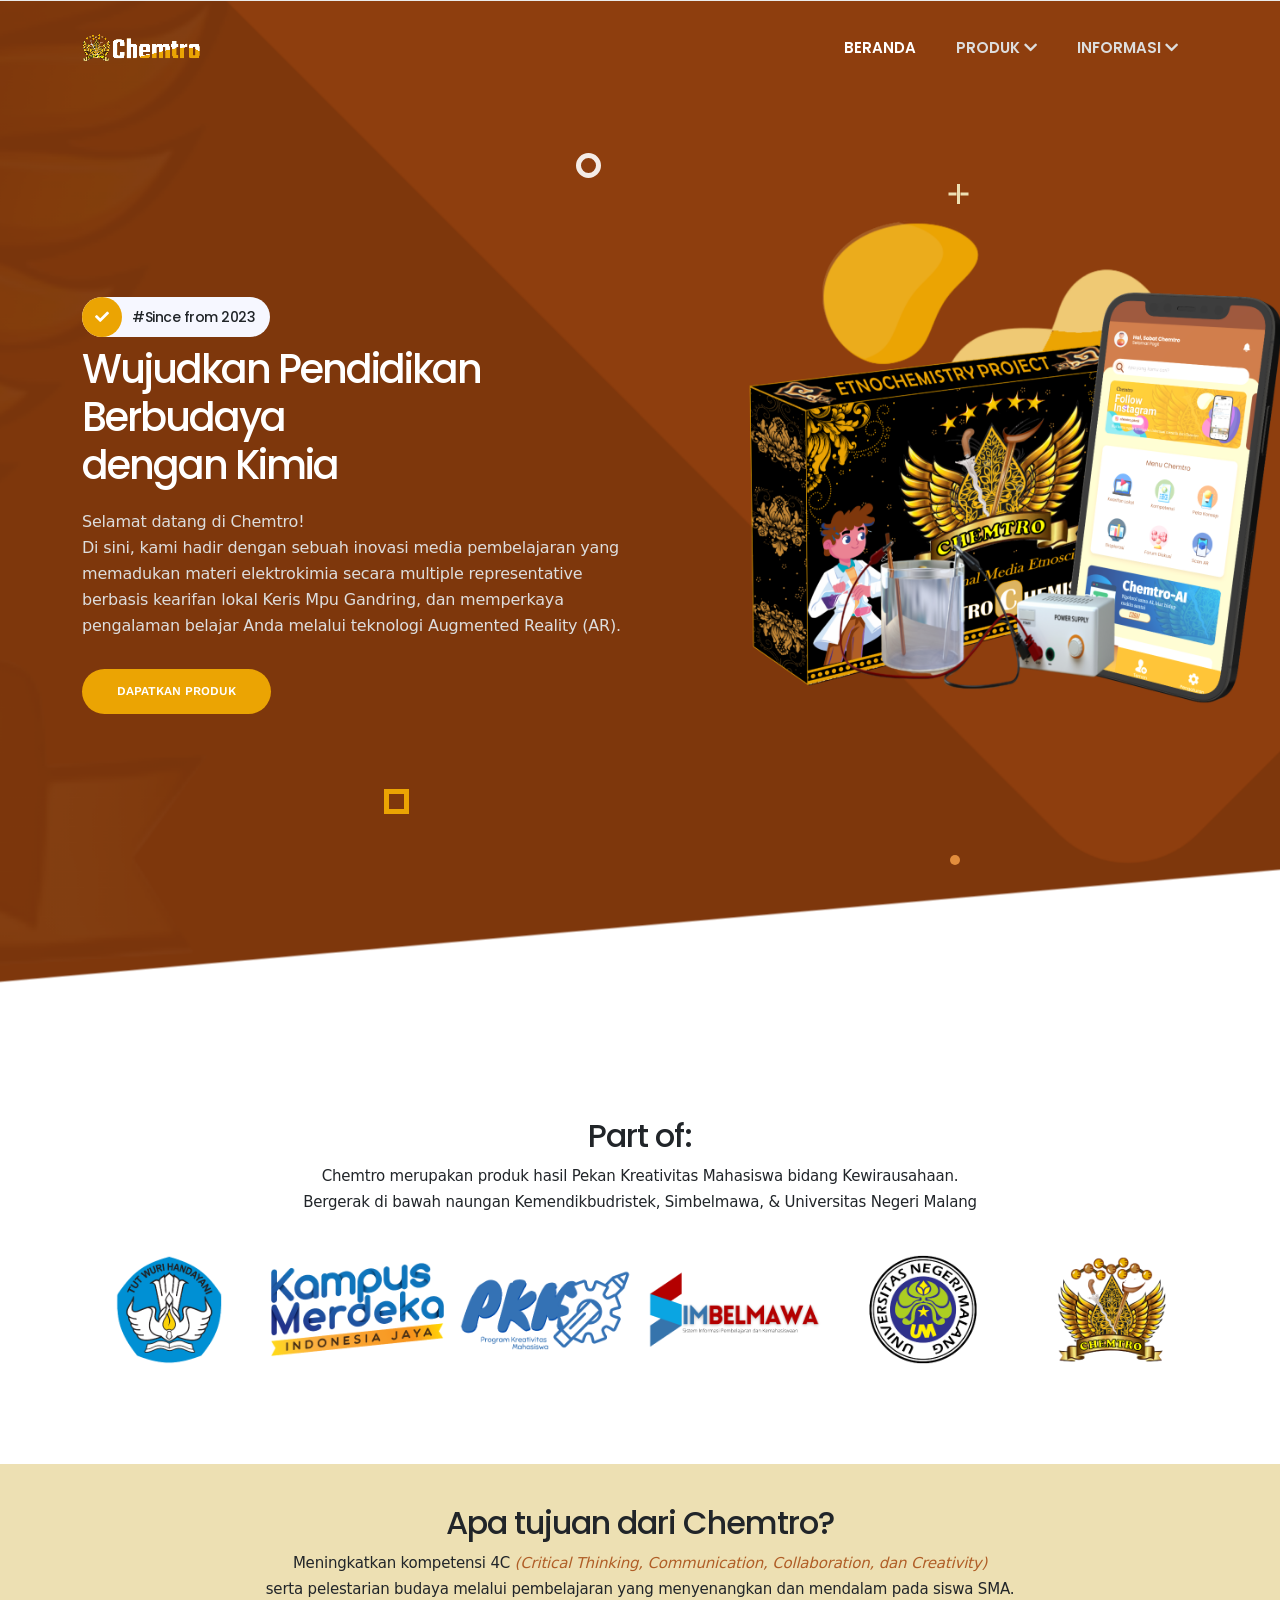
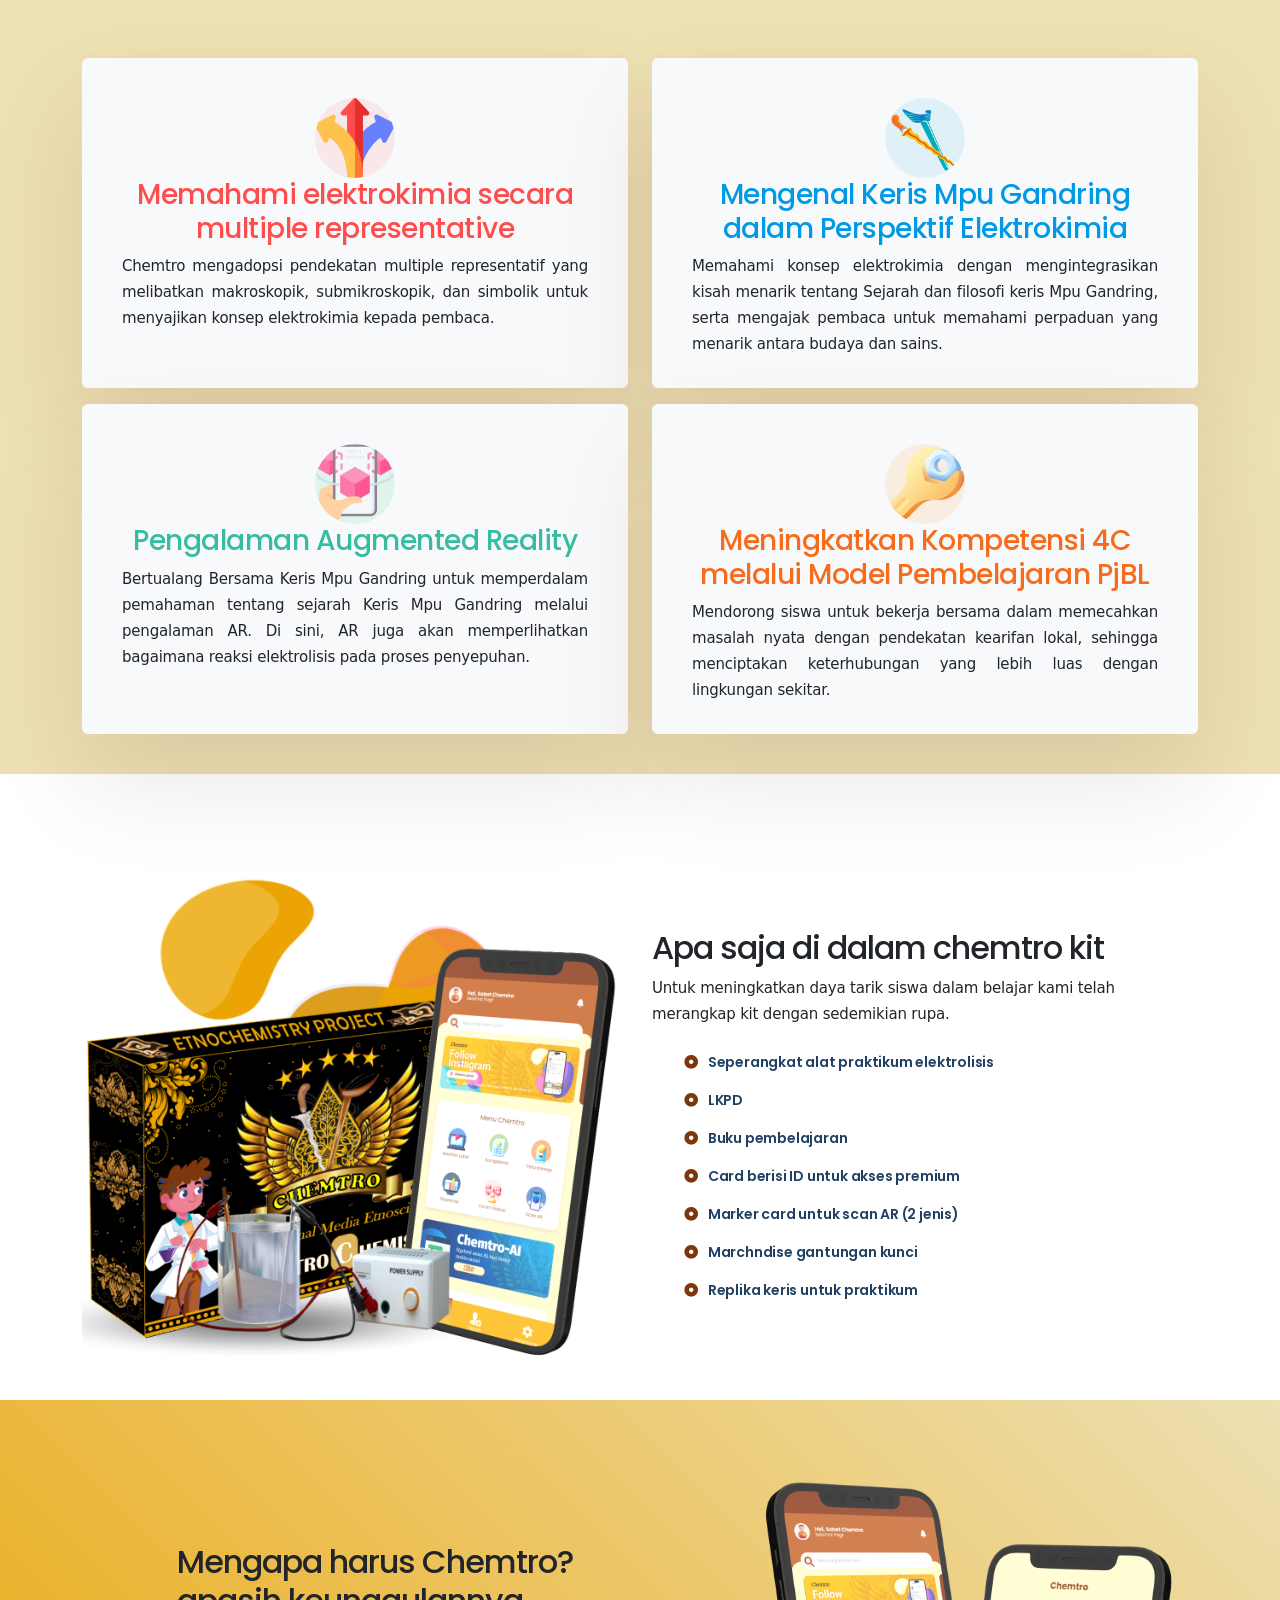
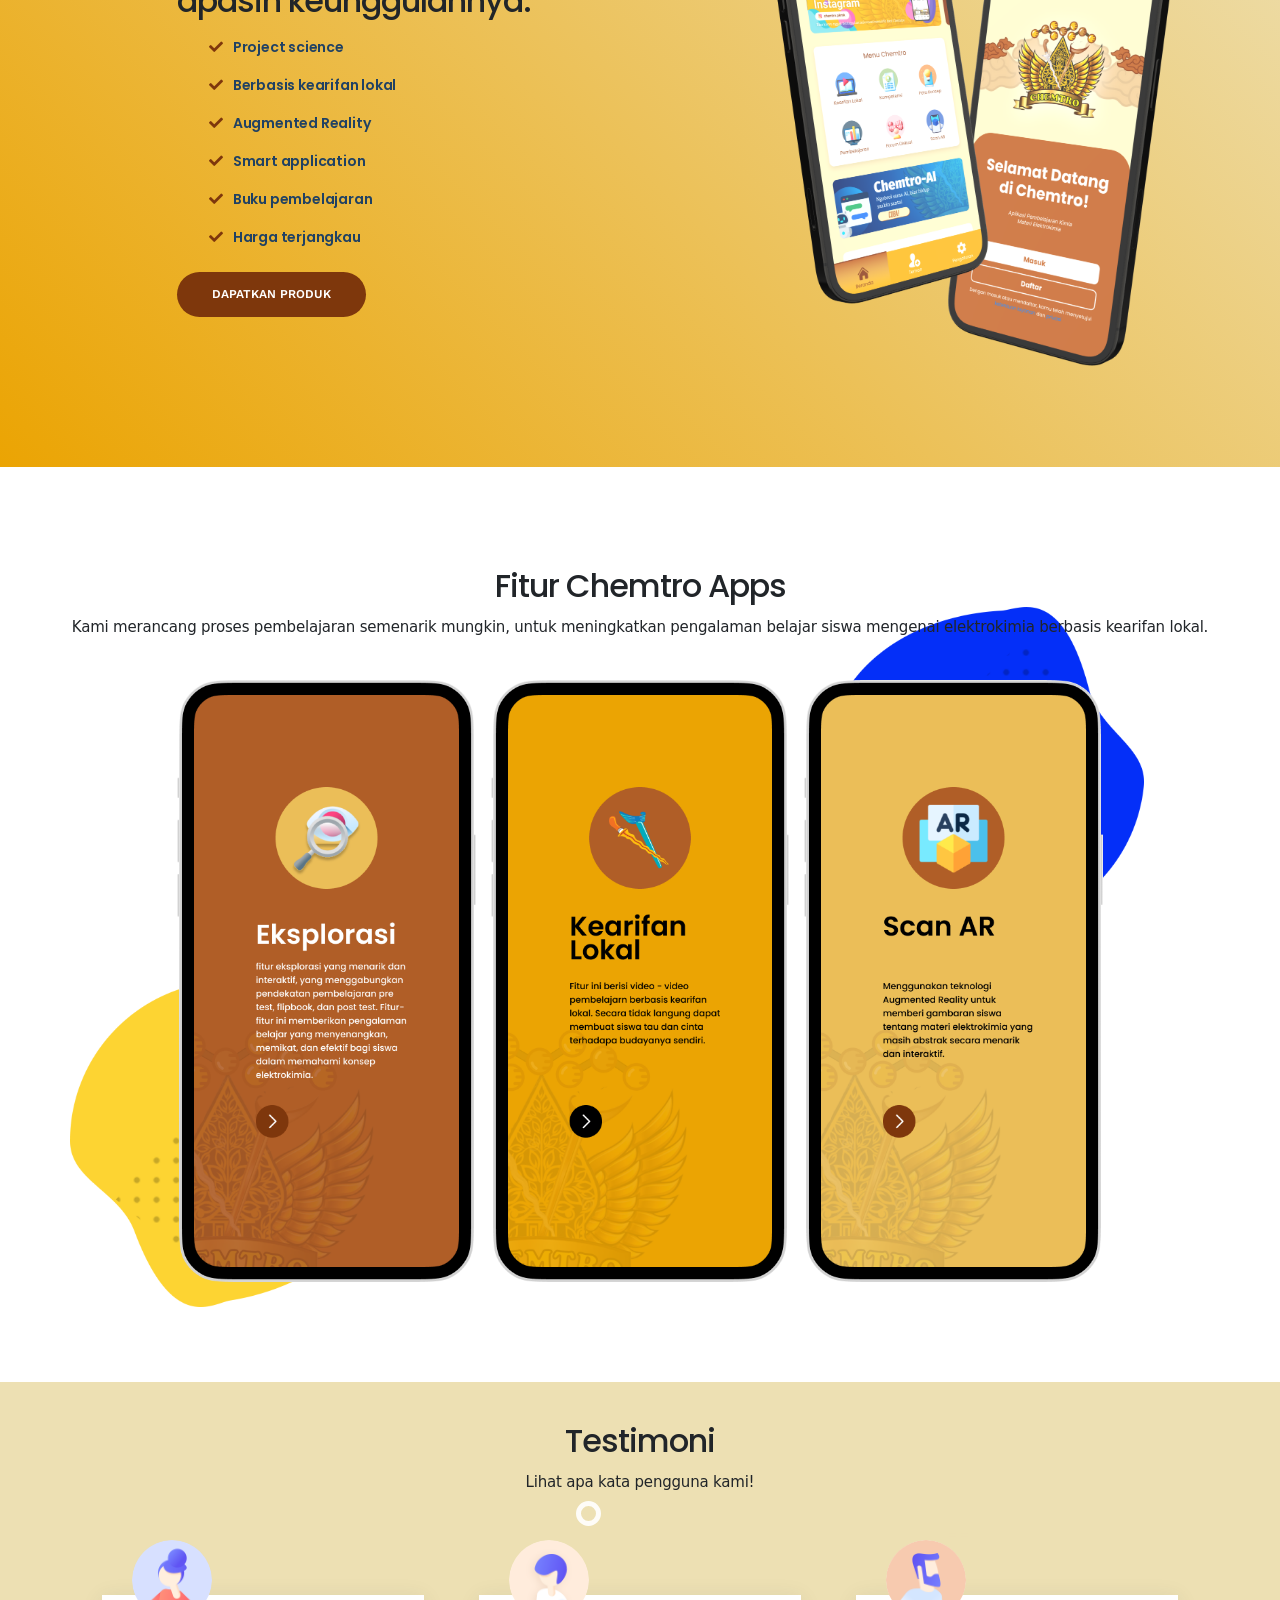
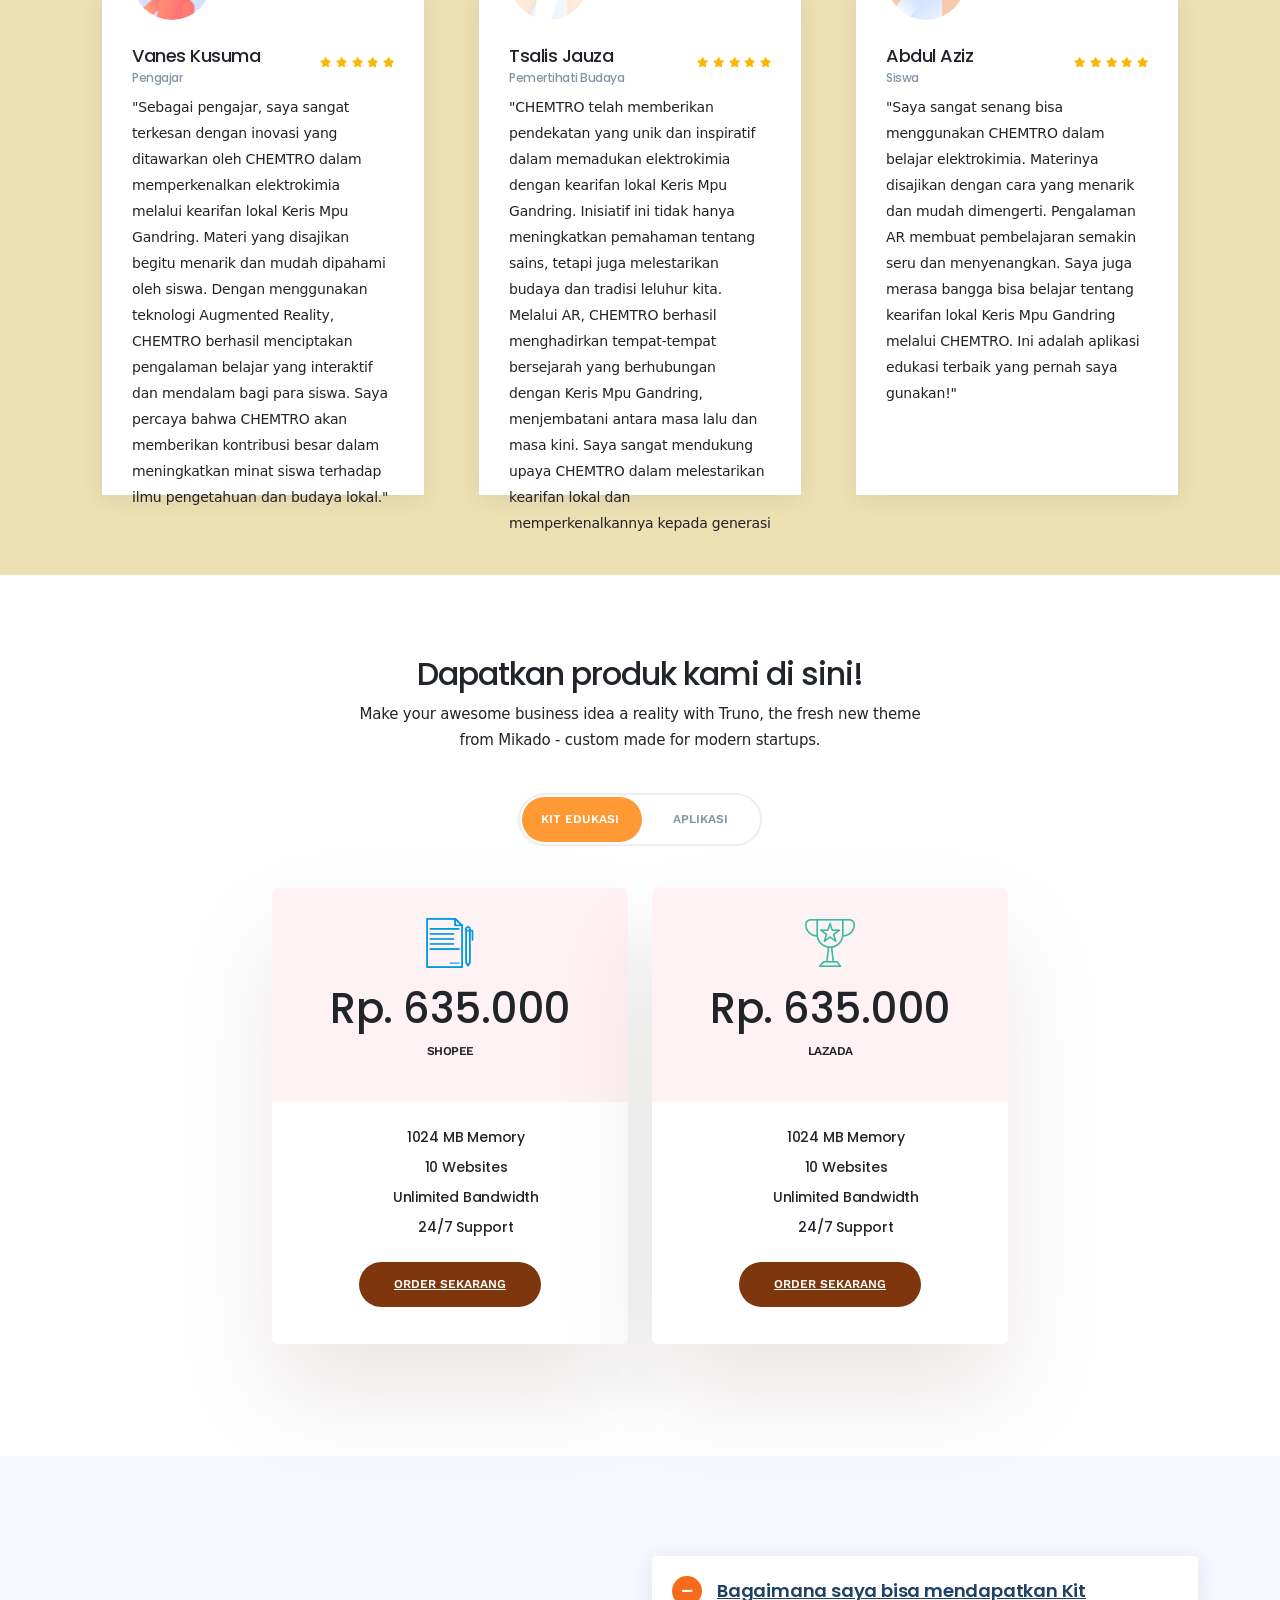
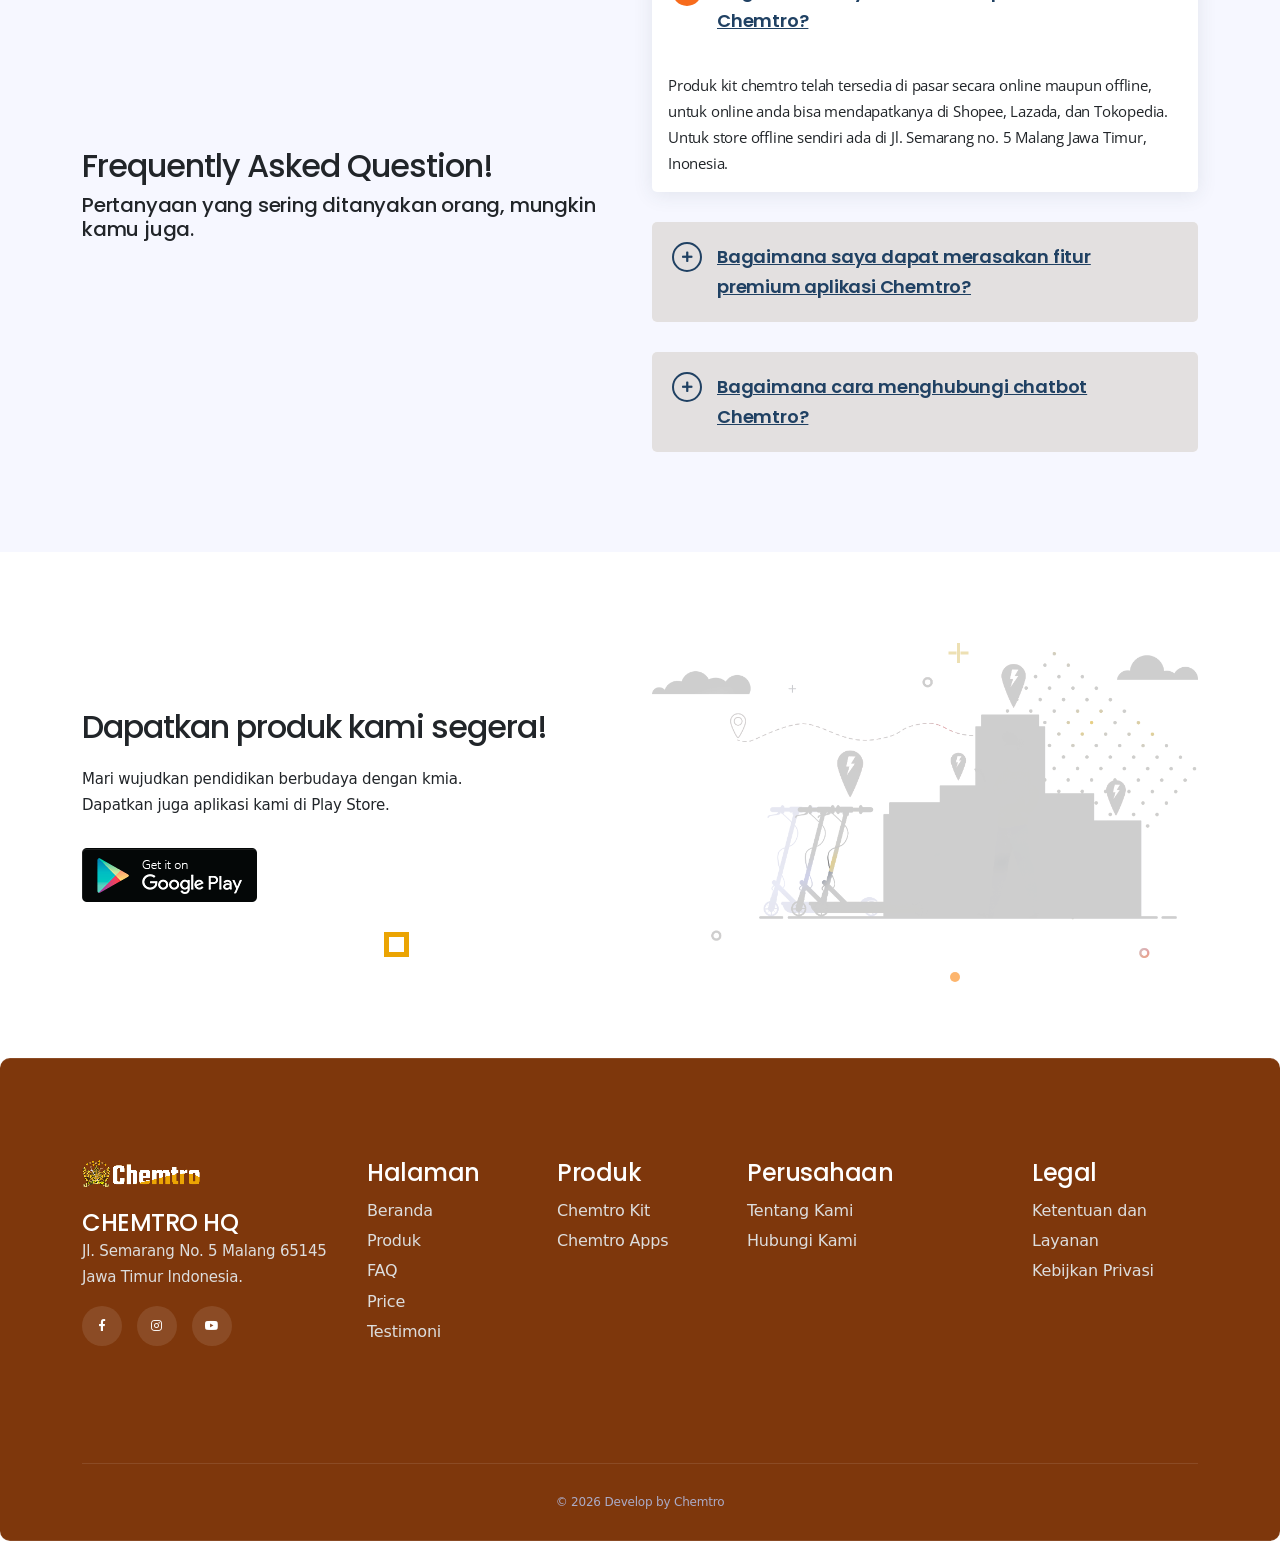
==== commit 2301e573: "add: privacy police" ====
--- a/index.html
+++ b/index.html
@@ -416,7 +416,7 @@
                                         <li data-type="monthly" class="is-visible pricing-box">
                                             <div class="pricing-head">
                                                <i class="truno truno-contract color-blue"></i>
-                                                <h3>Rp. 360.000<span>Shopee</span></h3>
+                                                <h3>Rp. 635.000<span>Shopee</span></h3>
                                             </div>
                                             <ul class="pricing-list">
                                                 <li>1024 MB Memory</li>
@@ -425,13 +425,13 @@
                                                 <li>24/7 Support</li>
                                             </ul>
                                             <div class="pricing-footer">
-                                                <a class="default-btn orange" href="#">Subscribe Now<span></span></a>
+                                                <a class="default-btn orange" href="#">Order Sekarang<span></span></a>
                                             </div>
                                         </li>
                                         <li data-type="yearly" class="is-hidden pricing-box">
                                             <div class="pricing-head">
                                                <i class="truno truno-quality color-red"></i>
-                                                <h3>Rp. 360.000<span>Lazada</span></h3>
+                                                <h3>Rp. 635.000<span>Tokopedia</span></h3>
                                             </div>
                                             <ul class="pricing-list">
                                                 <li>1024 MB Memory</li>
@@ -440,7 +440,7 @@
                                                 <li>24/7 Support</li>
                                             </ul>
                                             <div class="pricing-footer">
-                                                <a class="default-btn orange" href="#">Subscribe Now<span></span></a>
+                                                <a class="default-btn orange" href="#">Order Sekarang<span></span></a>
                                             </div>
                                         </li>
                                     </ul> <!-- .cd-pricing-wrapper -->
@@ -450,7 +450,7 @@
                                         <li data-type="monthly" class="is-visible pricing-box">
                                             <div class="pricing-head">
                                                 <i class="truno truno-trophy color-green"></i>
-                                                <h3>$49.00 <span>Premium</span></h3>
+                                                <h3>Rp. 635.000 <span>Lazada</span></h3>
                                             </div>
                                             <ul class="pricing-list">
                                                 <li>1024 MB Memory</li>
@@ -459,13 +459,13 @@
                                                 <li>24/7 Support</li>
                                             </ul>
                                             <div class="pricing-footer">
-                                                <a class="default-btn orange" href="#">Subscribe Now<span></span></a>
+                                                <a class="default-btn orange" href="#">Order Sekarang<span></span></a>
                                             </div>
                                         </li>
                                         <li data-type="yearly" class="is-hidden pricing-box">
                                             <div class="pricing-head">
                                                 <i class="truno truno-network color-orange"></i>
-                                                <h3>$69.00<span>Premium</span></h3>
+                                                <h3>Free<span>Play Store</span></h3>
                                             </div>
                                             <ul class="pricing-list">
                                                 <li>1024 MB Memory</li>
@@ -474,7 +474,7 @@
                                                 <li>24/7 Support</li>
                                             </ul>
                                             <div class="pricing-footer">
-                                                <a class="default-btn orange" href="#">Subscribe Now<span></span></a>
+                                                <a class="default-btn orange" href="#">Install Sekarang<span></span></a>
                                             </div>
                                         </li>
                                     </ul> <!-- .cd-pricing-wrapper -->
@@ -498,26 +498,26 @@
                     <div class="col-lg-6 sm-padding">
                         <div id="accordion" role="tablist">
                             <div class="acc-item active-acc">
-                                <h5 id="faq1"><a data-toggle="collapse" href="#collapse1" aria-expanded="true" aria-controls="collapse1">How To Buy This?</a></h5>
+                                <h5 id="faq1"><a data-toggle="collapse" href="#collapse1" aria-expanded="true" aria-controls="collapse1">Bagaimana saya bisa mendapatkan Kit Chemtro?</a></h5>
                                 <div id="collapse1" class="collapse show" role="tabpanel" aria-labelledby="faq1" data-parent="#accordion">
                                     <div class="card-body p-3">
-                                        We provide marketing services to startups and small businesses to looking for a partner of their digital media, design &amp; development lead generation.
+                                        Produk kit chemtro telah tersedia di pasar secara online maupun offline, untuk online anda bisa mendapatkanya di Shopee, Lazada, dan Tokopedia. Untuk store offline sendiri ada di Jl. Semarang no. 5 Malang Jawa Timur, Inonesia.
                                     </div>
                                 </div>
                             </div>
                             <div class="acc-item">
-                                <h5 id="faq2"><a class="collapsed" data-toggle="collapse" href="#collapse2" aria-expanded="false" aria-controls="collapse2">Is It Refundable?</a></h5>
+                                <h5 id="faq2"><a class="collapsed" data-toggle="collapse" href="#collapse2" aria-expanded="false" aria-controls="collapse2">Bagaimana saya dapat merasakan fitur premium aplikasi Chemtro?</a></h5>
                                 <div id="collapse2" class="collapse" role="tabpanel" aria-labelledby="faq2" data-parent="#accordion">
                                     <div class="card-body p-3">
-                                        We provide marketing services to startups and small businesses to looking for a partner of their digital media, design &amp; development lead generation.
+                                        Anda dapat menggunakan semua fitur Chemtro dengan memasukkan sebuah kode/token untuk akses premium. Dimana kode/token tersebut akan di dapatkan ketika anda membeli sebuah Kit media edukasi Chemtro.
                                     </div>
                                 </div>
                             </div>
                             <div class="acc-item">
-                                <h5 id="faq3"><a class="collapsed" data-toggle="collapse" href="#collapse3" aria-expanded="false" aria-controls="collapse3">Can I Use Free?</a></h5>
+                                <h5 id="faq3"><a class="collapsed" data-toggle="collapse" href="#collapse3" aria-expanded="false" aria-controls="collapse3">Bagaimana cara menghubungi chatbot Chemtro?</a></h5>
                                 <div id="collapse3" class="collapse" role="tabpanel" aria-labelledby="faq3" data-parent="#accordion">
                                     <div class="card-body p-3">
-                                        We provide marketing services to startups and small businesses to looking for a partner of their digital media, design &amp; development lead generation.
+                                        Untuk saat ini fitur chatbot Chemtro masih dalam proses pengembangan. Stay tuned ya sobat Chemtro
                                     </div>
                                 </div>
                             </div>
--- a/css/main.css
+++ b/css/main.css
@@ -1716,14 +1716,14 @@
 }
 .dashboard-moc{
     position: absolute;
-    background-image: url(../img/dashboard-1.png);
+    /* background-image: url(../img/dashboard-1.png); */
     background-repeat: no-repeat;
     background-size: 60%;
     background-position: left center;
     width: 100%;
     height: 100%;
     left: -60px;
-    top: 30px;
+    top: 10px;
 }
 .dashboard-moc-2{
     position: absolute;
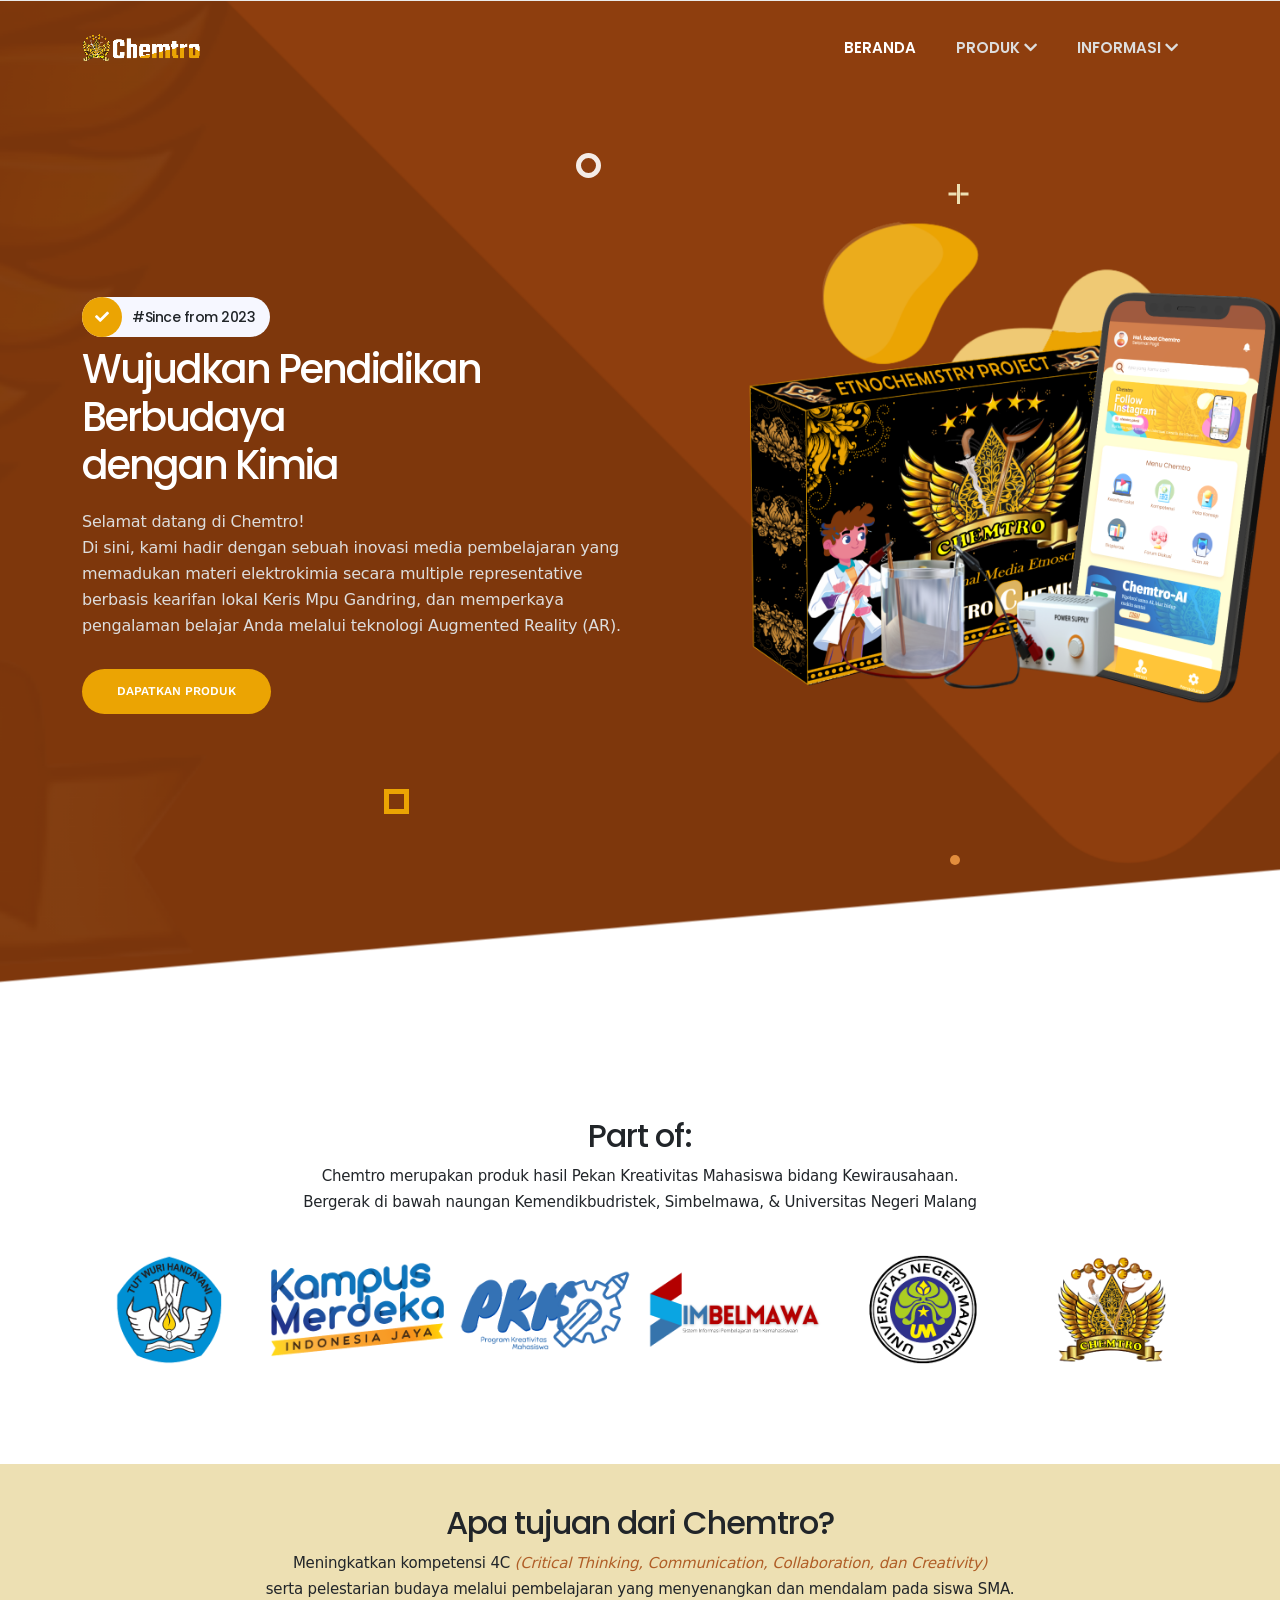
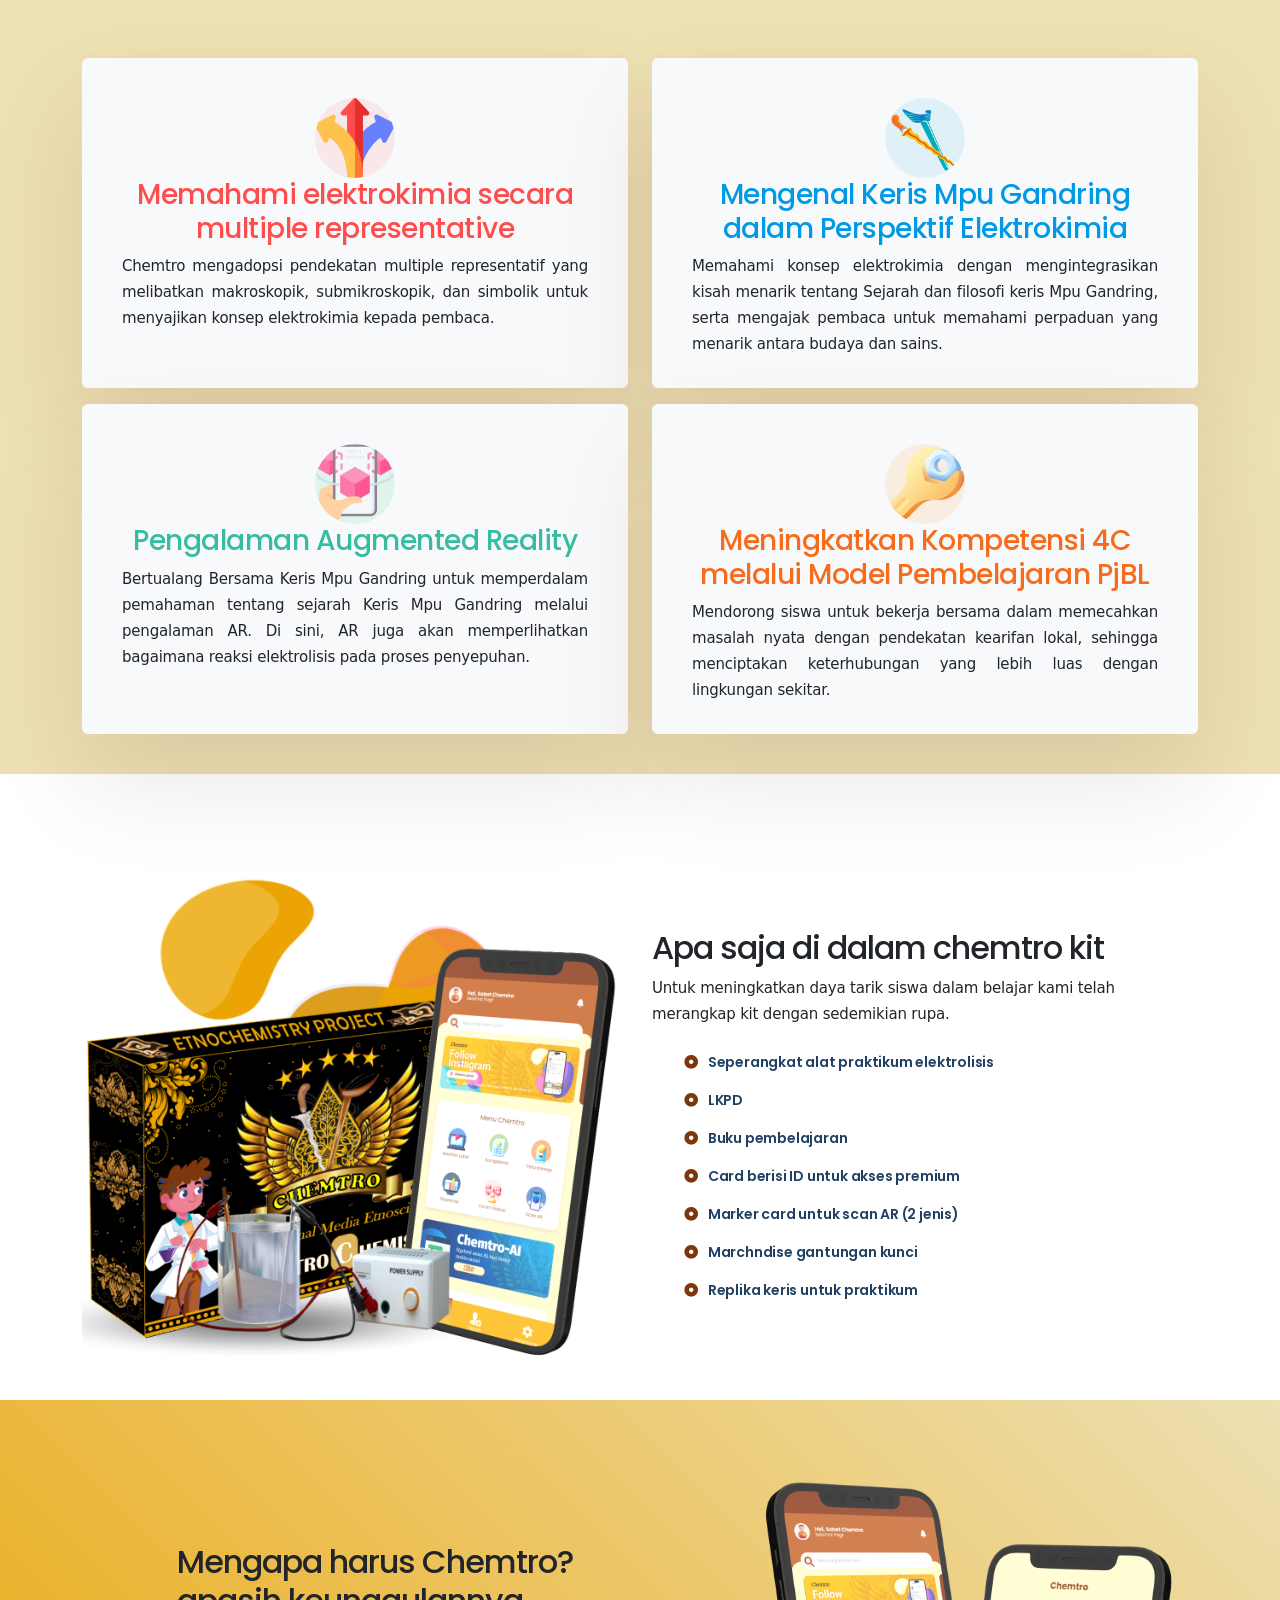
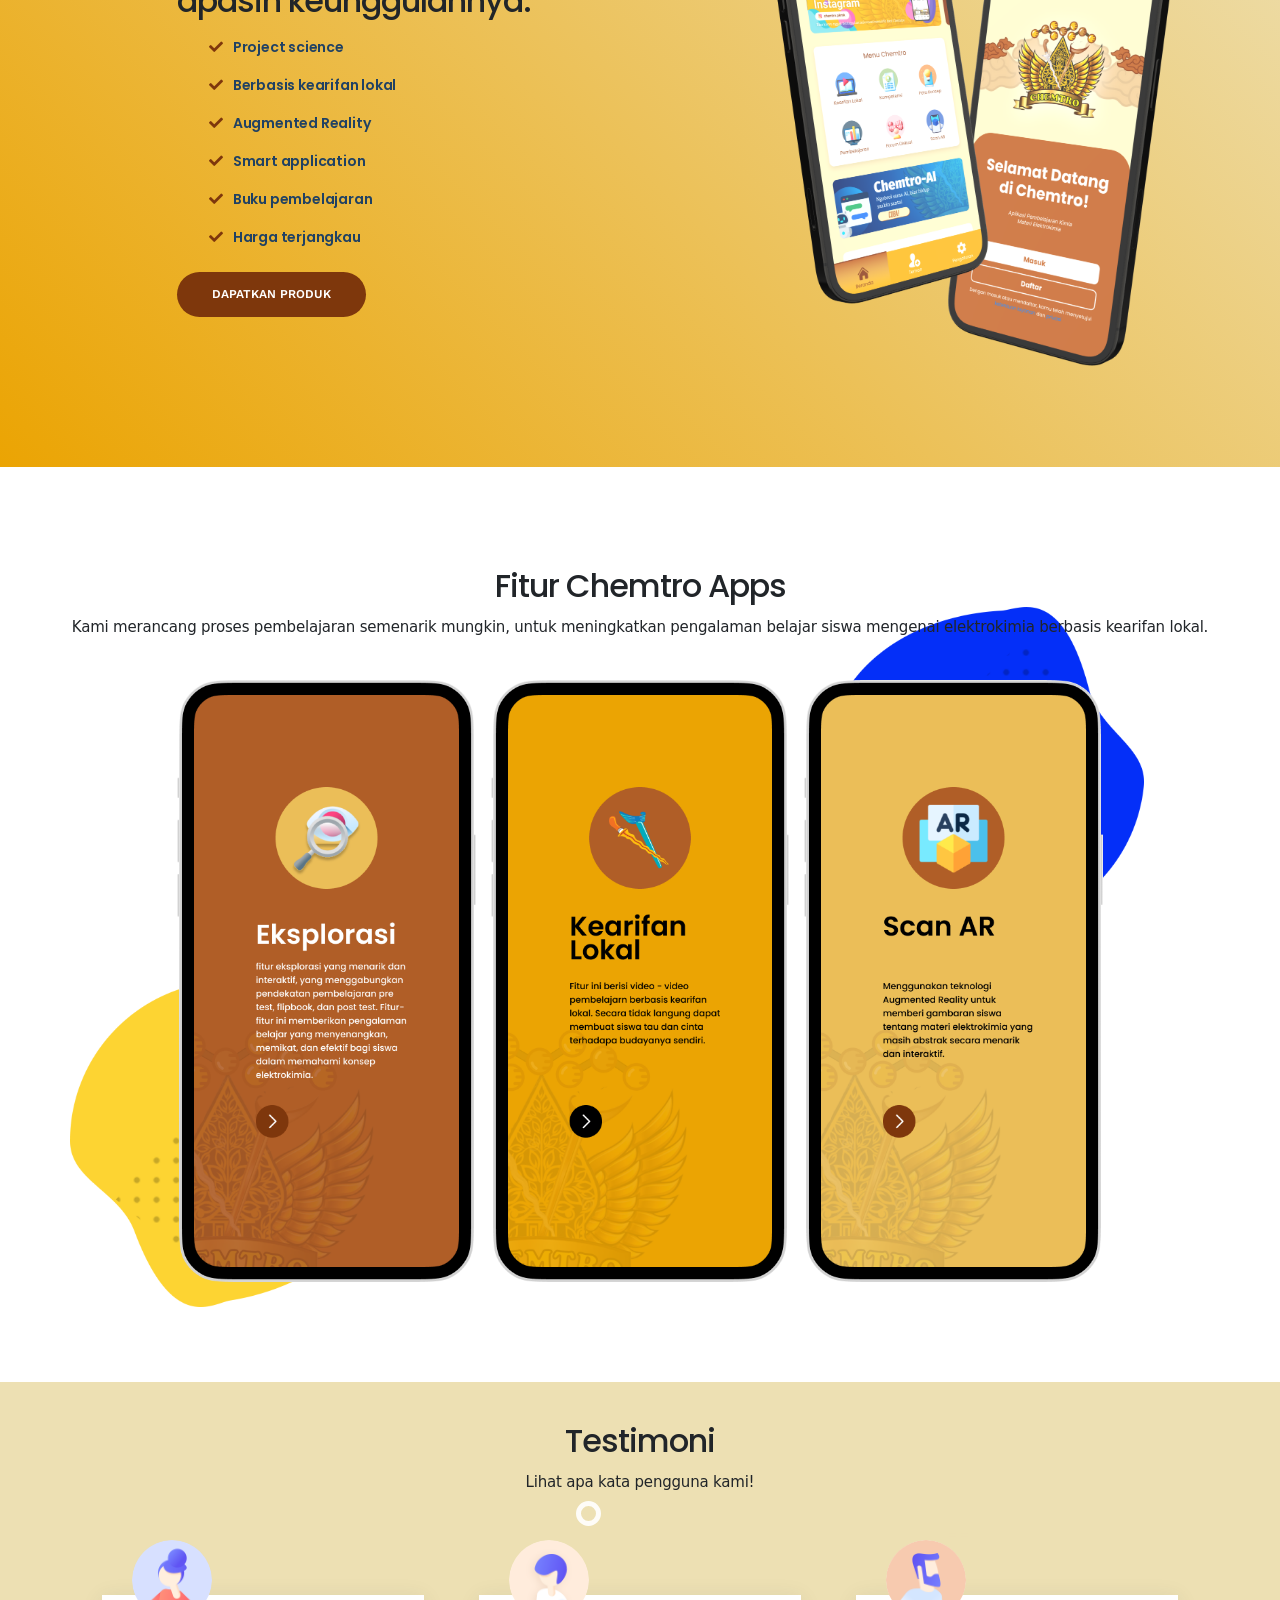
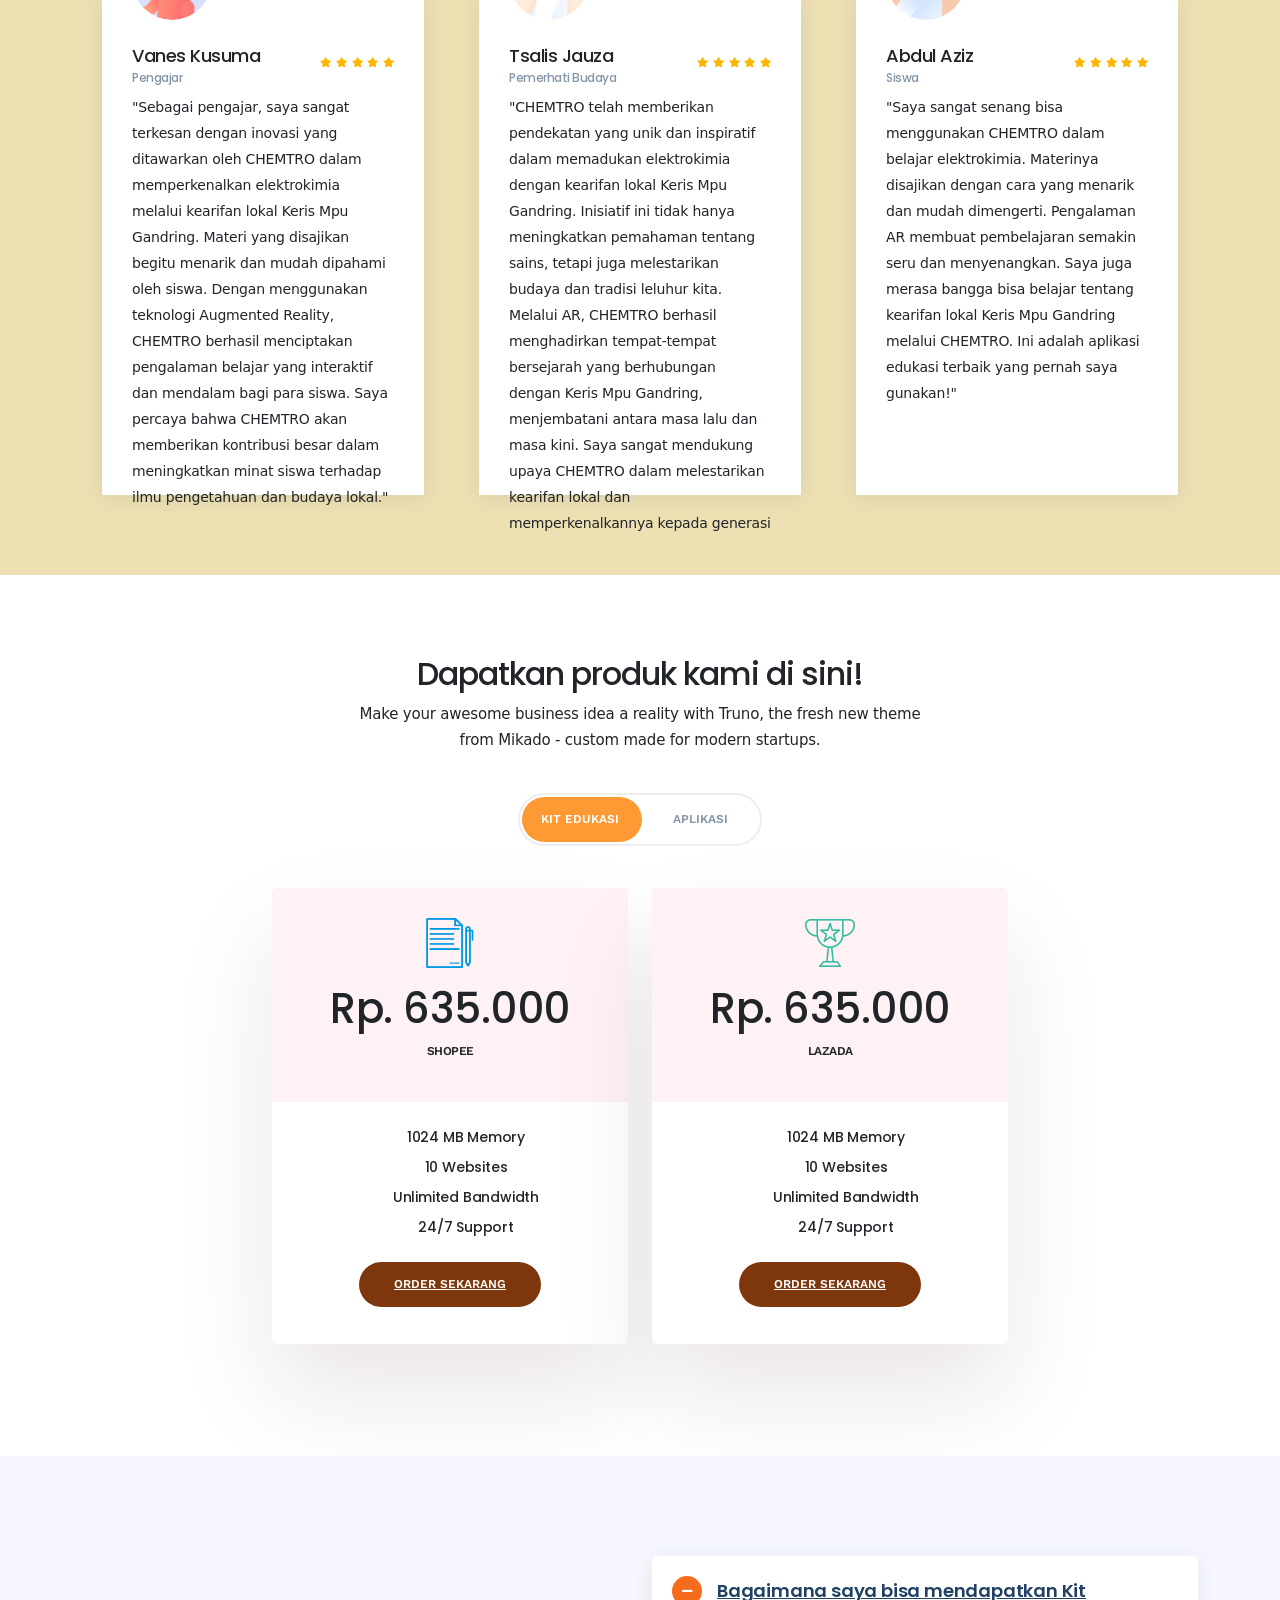
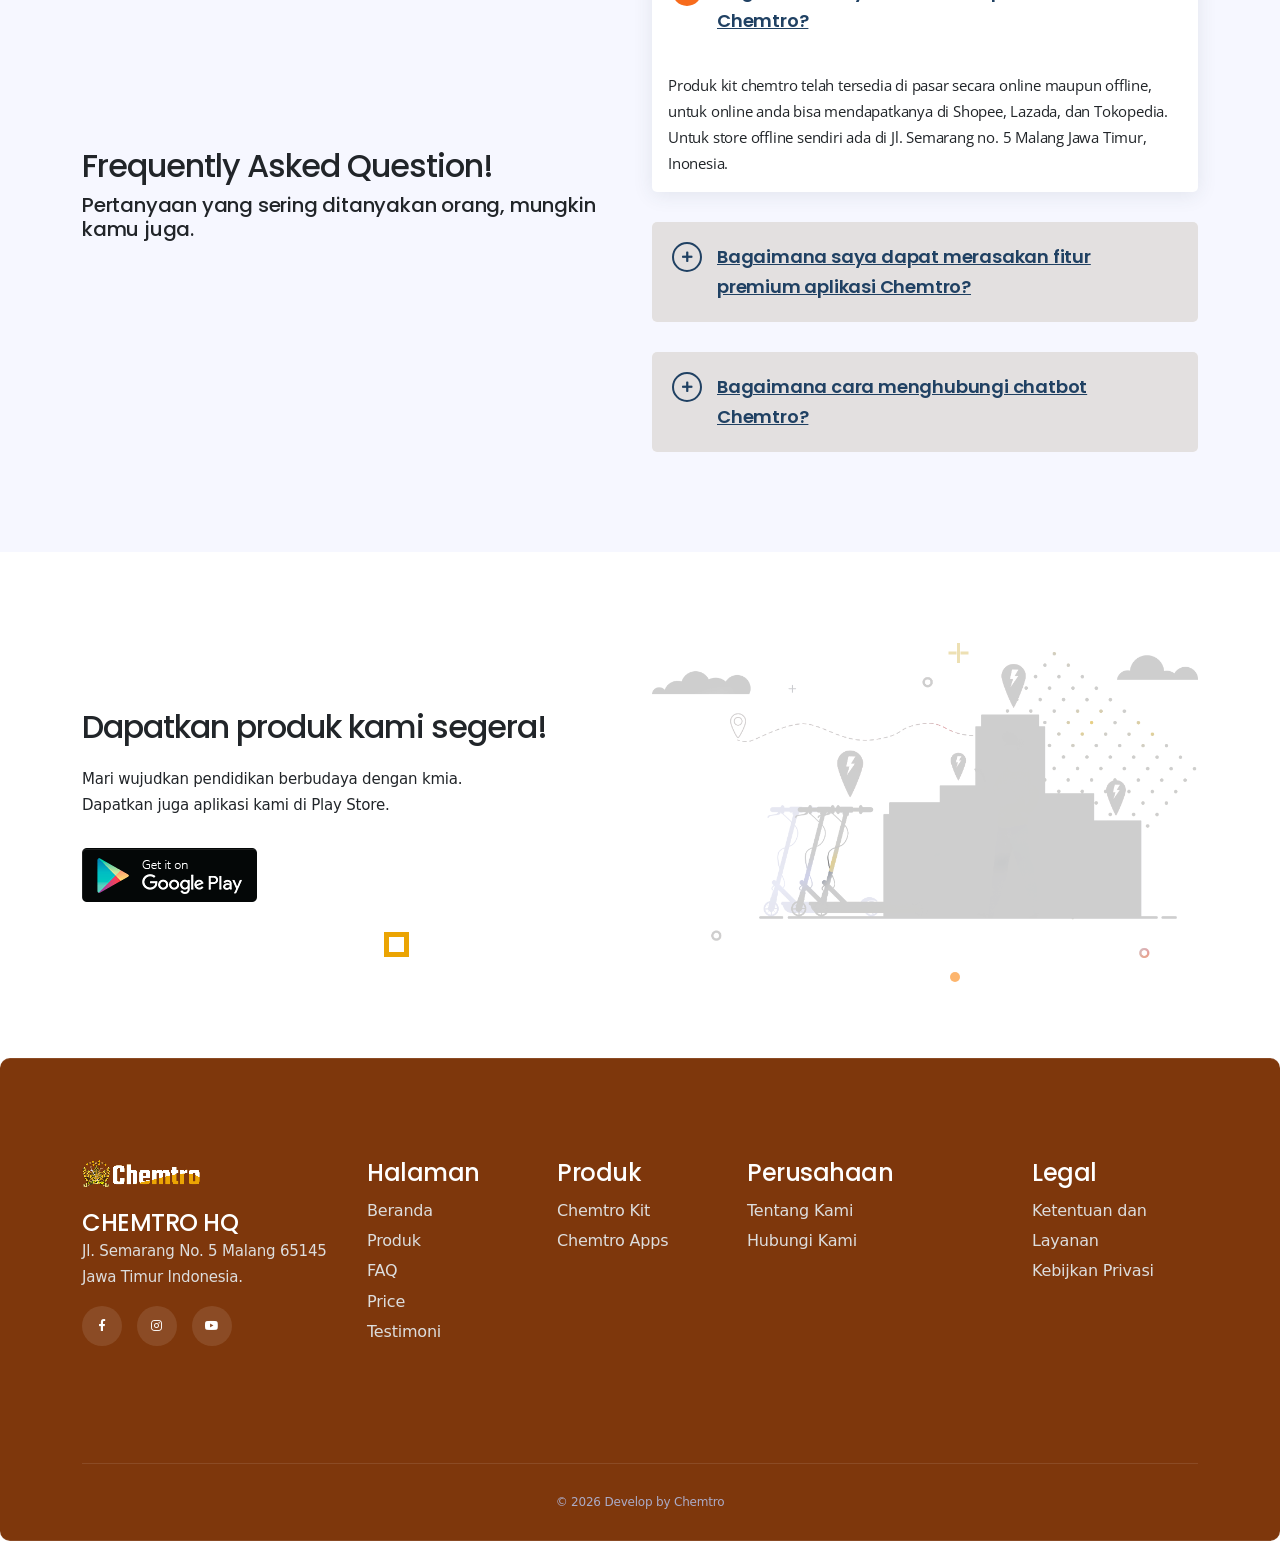
==== commit 7b871193: "rev:L pemerhati" ====
--- a/index.html
+++ b/index.html
@@ -320,7 +320,7 @@
                         </div>
                         <div class="author-details">
                            <div class="author-info">
-                               <h3>Tsalis Jauza<span>Pemertihati Budaya</span></h3>
+                               <h3>Tsalis Jauza<span>Pemerhati Budaya</span></h3>
                            </div>
                             <ul class="rating">
                                 <li><i class="fa fa-star"></i></li>
@@ -633,29 +633,5 @@
         <script src="js/vendor/venobox.min.js"></script>
         <script src="js/main.js"></script>
         <script src="https://cdn.jsdelivr.net/npm/bootstrap@5.3.1/dist/js/bootstrap.bundle.min.js"></script>
-        <!-- <script>
-        const justifyText = () => {
-            const paragraphs = document.querySelectorAll('.justify-text');
-            paragraphs.forEach((p) => {
-            const words = p.innerText.trim().split(' ');
-            p.innerHTML = '';
-            let line = '';
-            words.forEach((word, index) => {
-                line += word + ' ';
-                p.innerHTML += line;
-                const { width } = p.getBoundingClientRect();
-                if (width >= p.clientWidth && index < words.length - 1) {
-                line = '';
-                p.lastChild.remove();
-                p.innerHTML += ' ';
-                }
-            });
-            });
-        };
-        
-        window.addEventListener('DOMContentLoaded', justifyText);
-        window.addEventListener('resize', justifyText);
-        </script> -->
-          
     </body>
 </html>
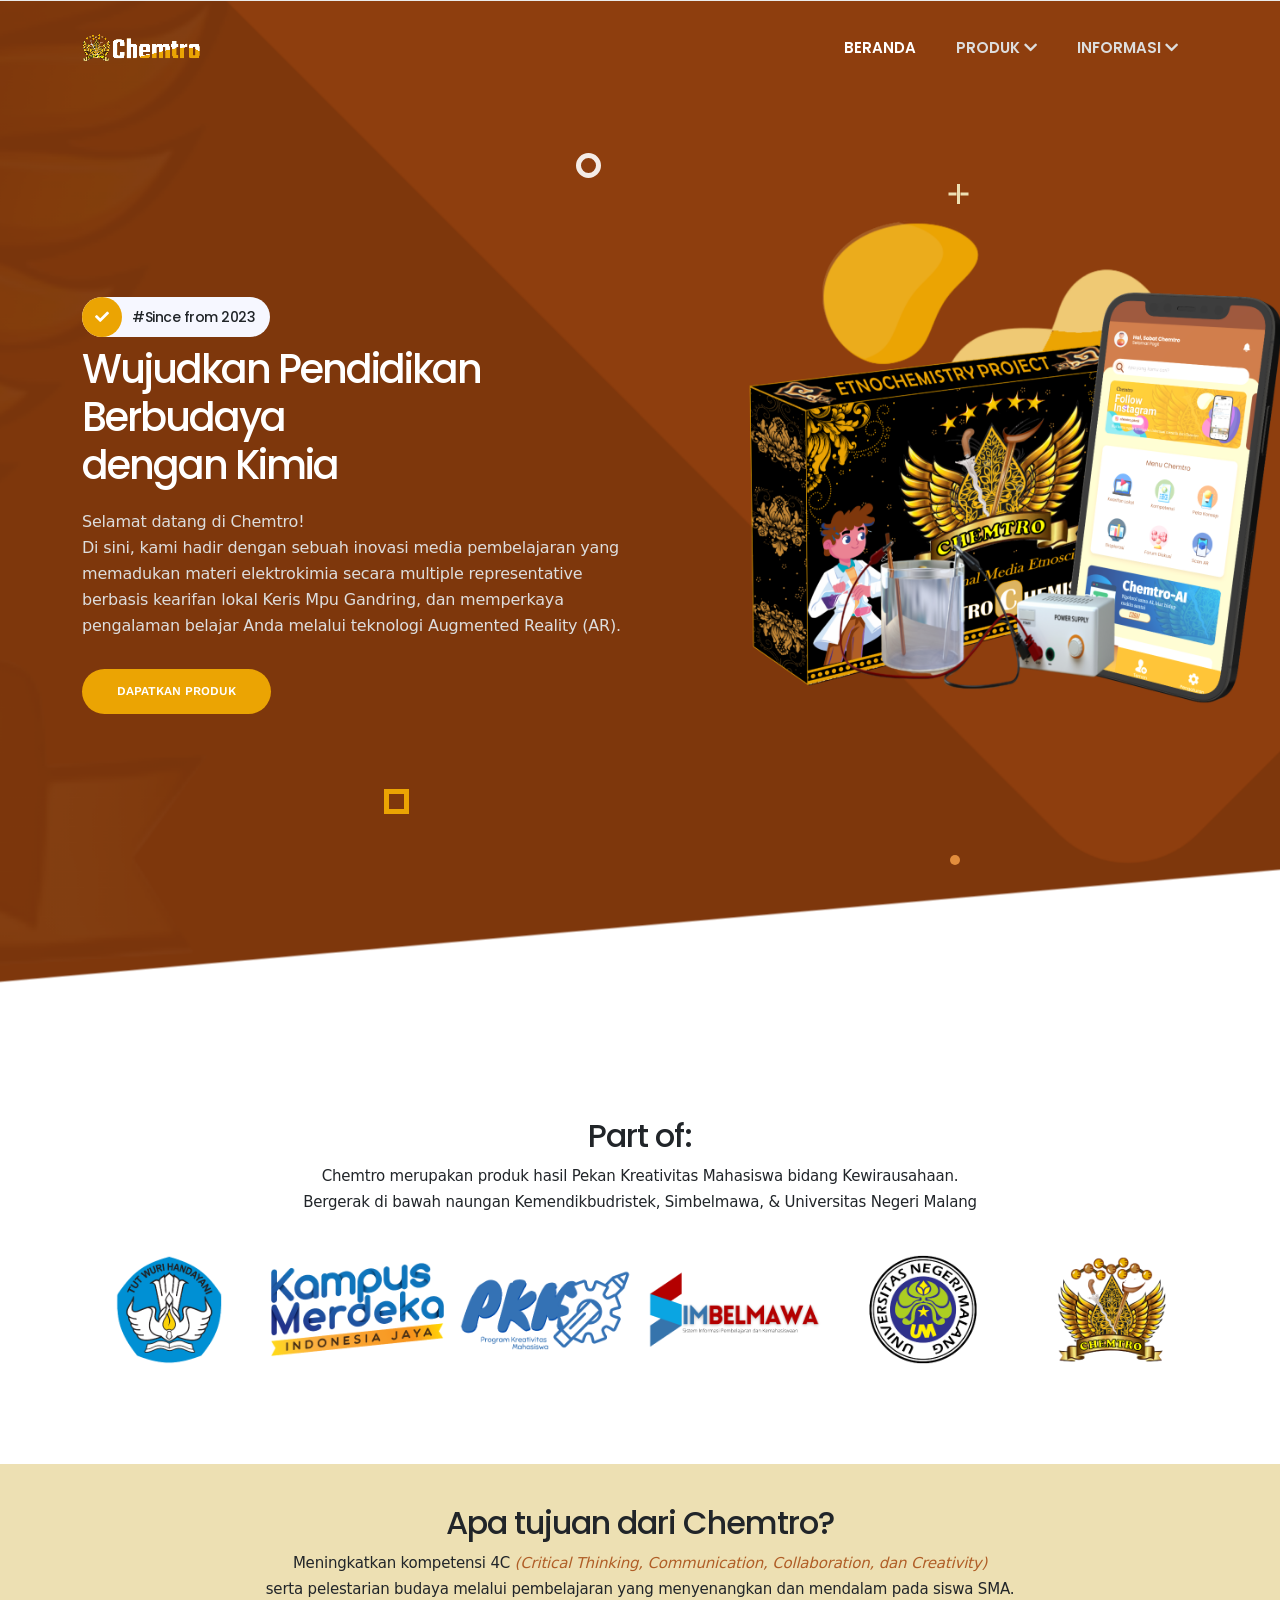
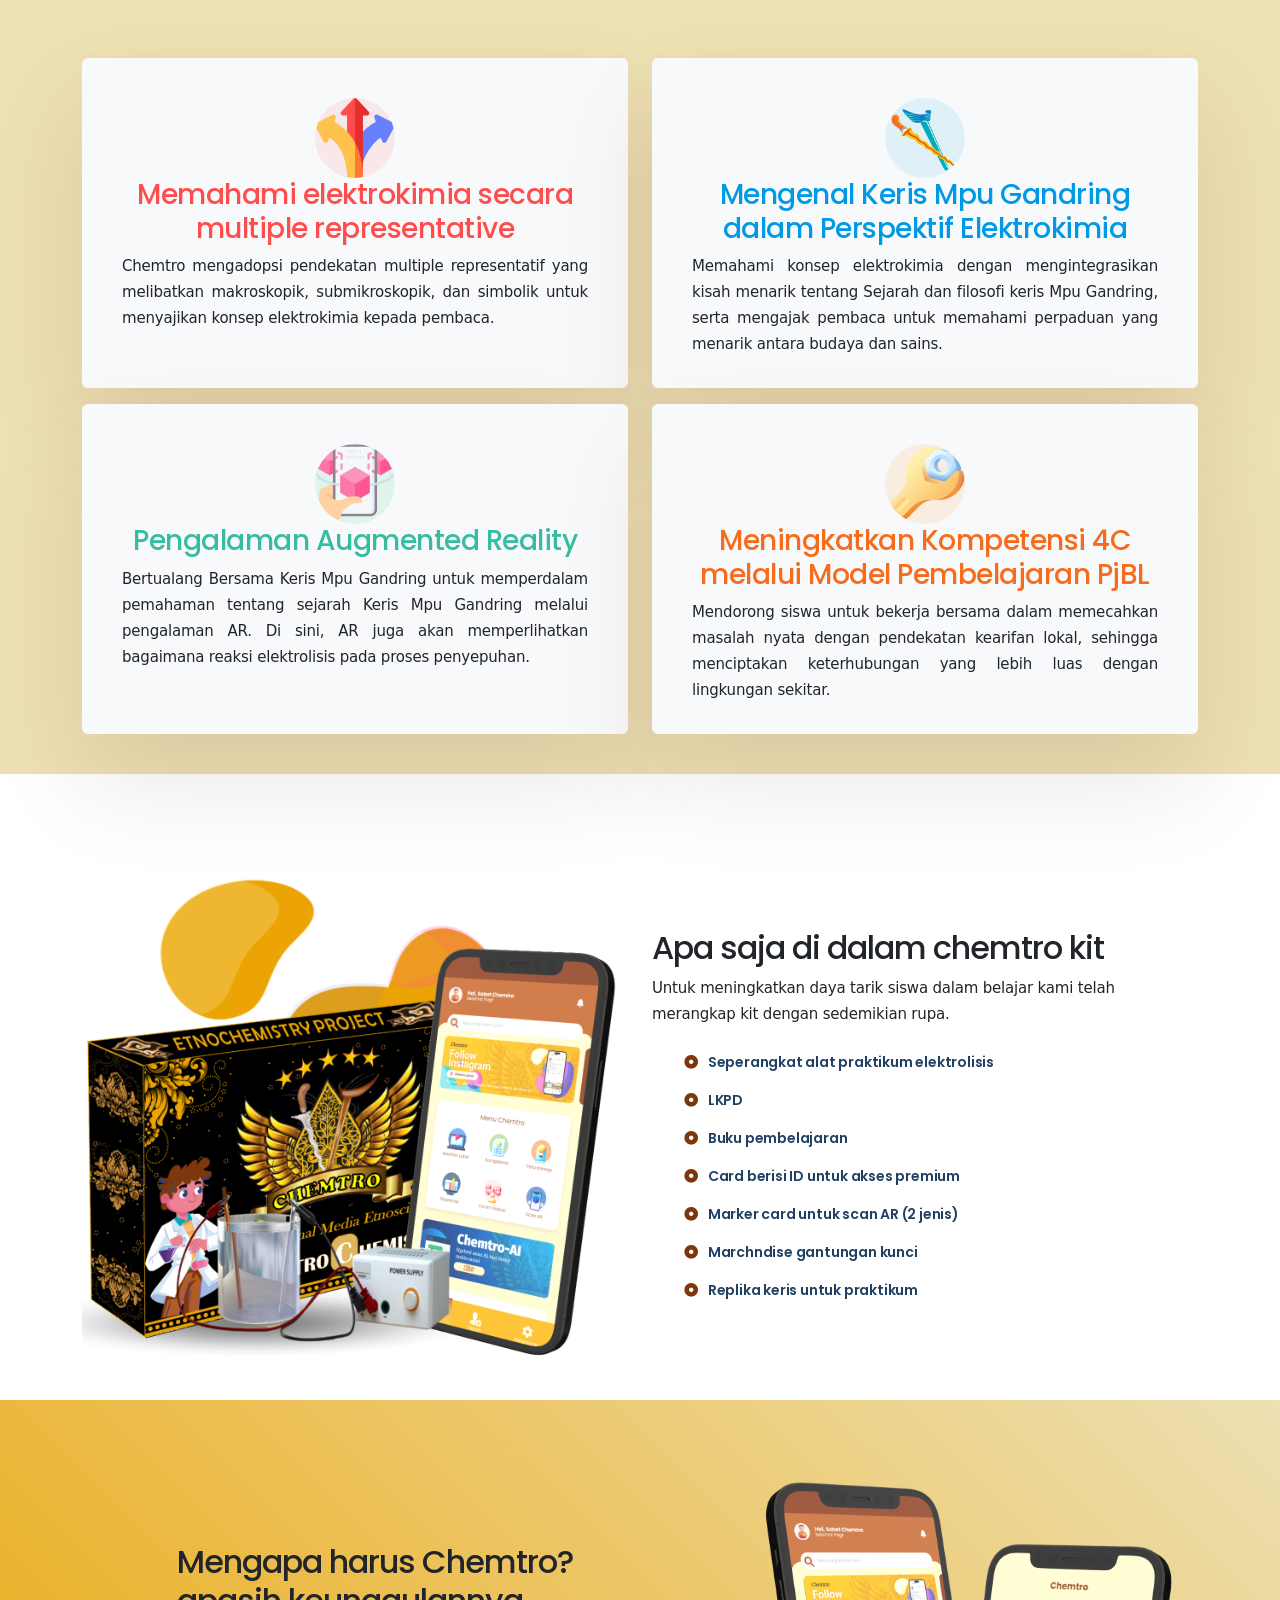
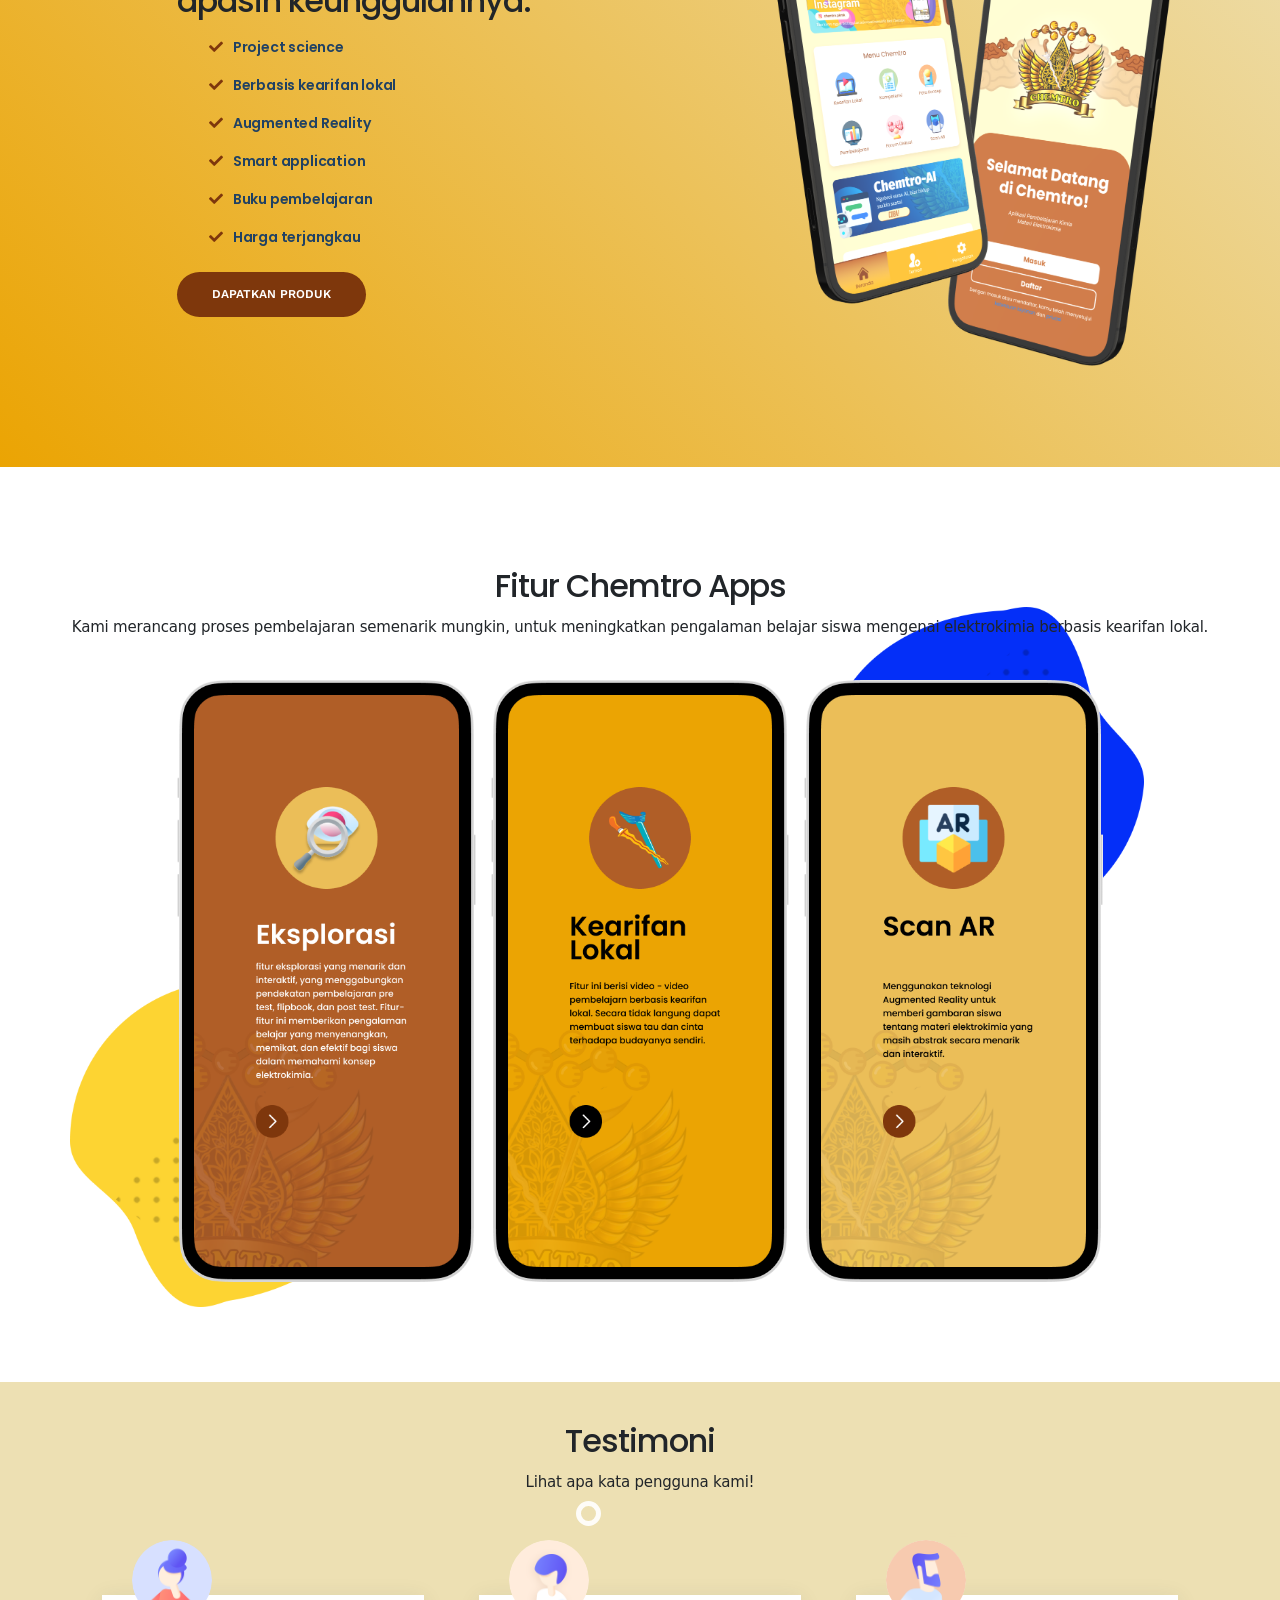
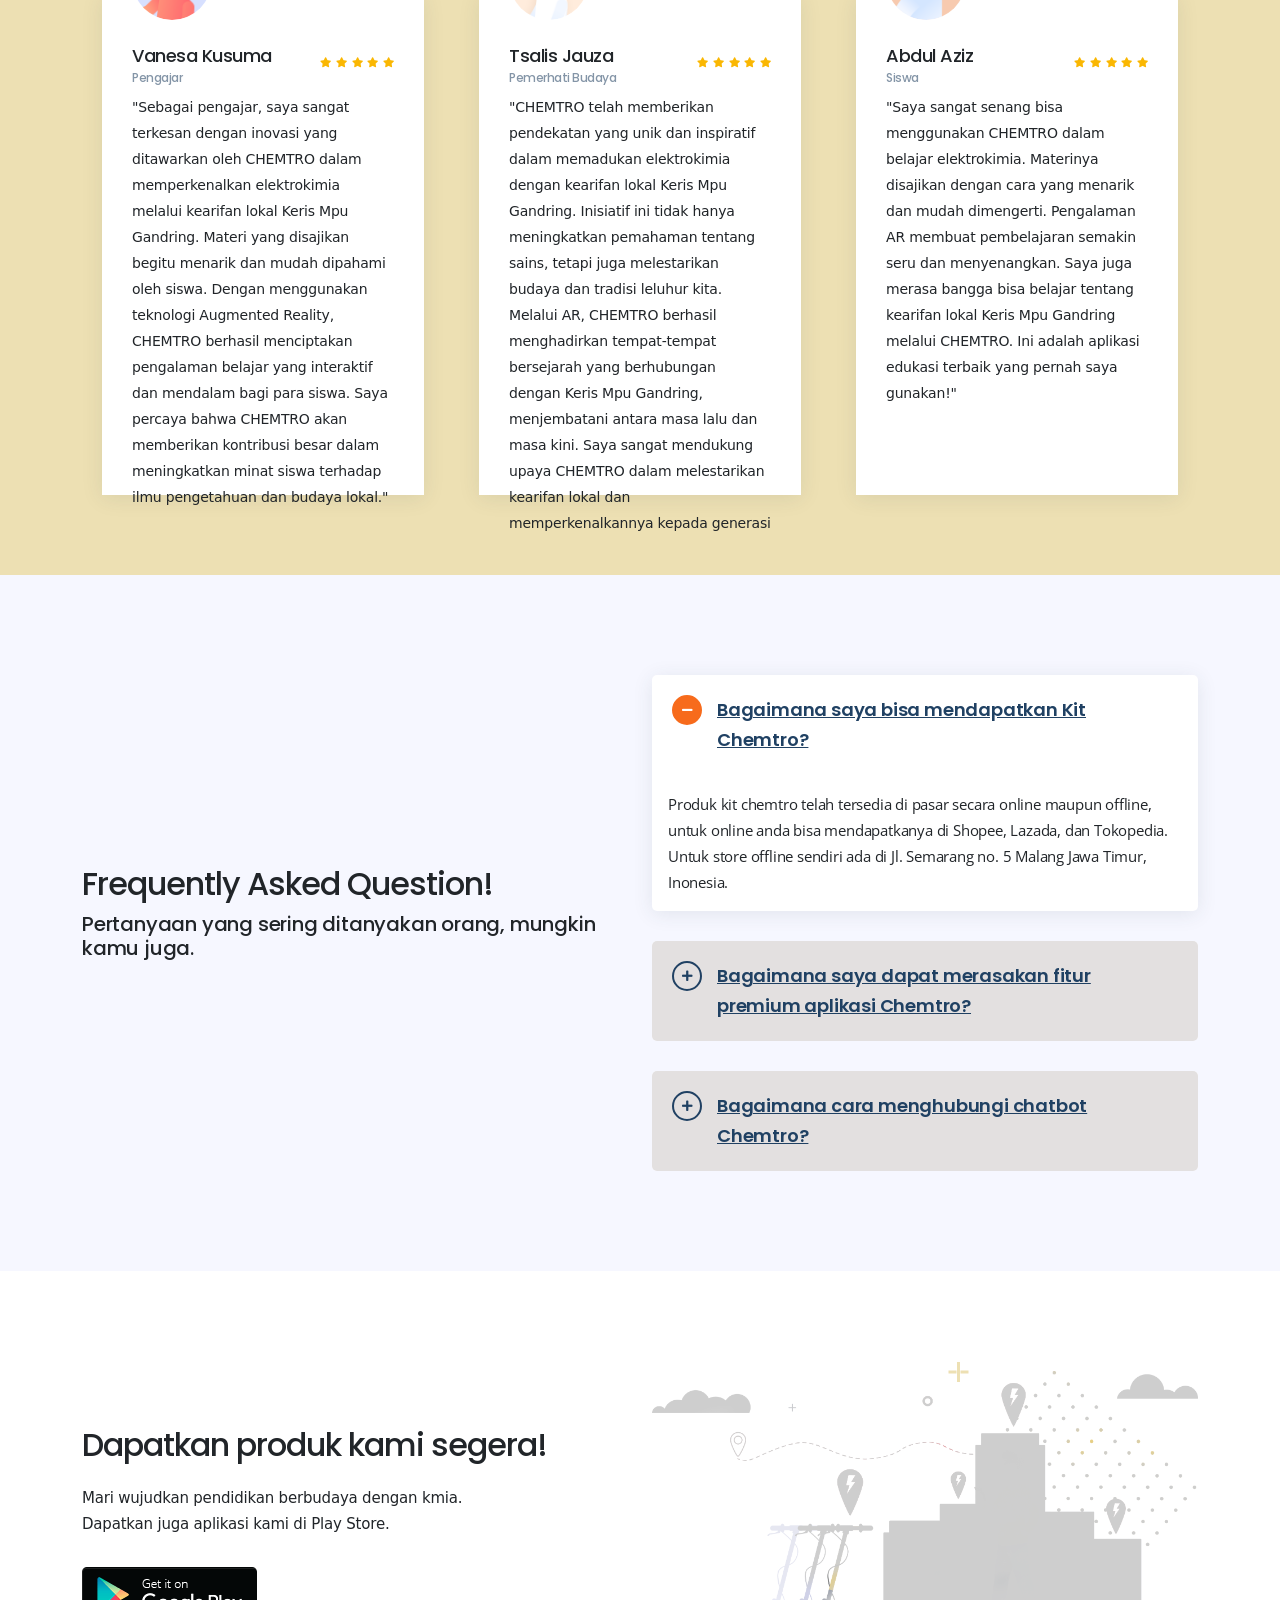
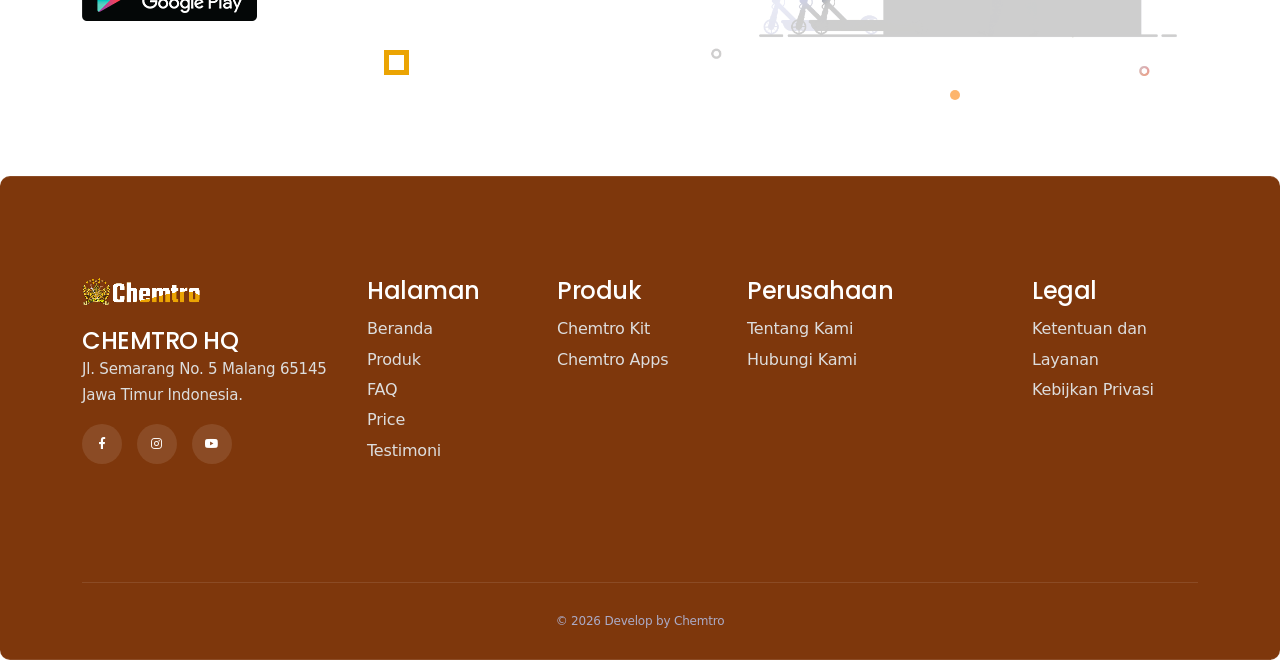
==== commit cfc228ea: "remove: pricing section" ====
--- a/index.html
+++ b/index.html
@@ -302,7 +302,7 @@
                         </div>
                         <div class="author-details">
                            <div class="author-info">
-                               <h3>Vanes Kusuma<span>Pengajar</span></h3>
+                               <h3>Vanesa Kusuma<span>Pengajar</span></h3>
                            </div>
                             <ul class="rating">
                                 <li><i class="fa fa-star"></i></li>
@@ -389,102 +389,6 @@
                 </div>
             </div>
         </section><!--/. testimonial-section -->
-        
-        <section id="pricing" class="pricing-section pb-80 pt-80">
-            <div class="container">
-                <div class="section-heading text-center mb-40 wow fadeInUp" data-wow-delay="300ms">
-                   <h2>Dapatkan produk kami di sini!</h2>
-                   <p>Make your awesome business idea a reality with Truno, the fresh new theme <br> from Mikado - custom made for modern startups.</p>
-                </div>
-                <div class="row">
-                    <div class="col-lg-8 offset-lg-2">
-                        <div class="cd-pricing-switcher-container" >
-                            <div class="cd-pricing-switcher text-center">
-                                <p class="fieldset">
-                                    <input type="radio" name="duration-1" value="monthly" id="monthly-1" checked>
-                                    <label for="monthly-1">Kit Edukasi</label>
-                                    <input type="radio" name="duration-1" value="yearly" id="yearly-1">
-                                    <label for="yearly-1">Aplikasi</label>
-                                    <span class="cd-switch ornage"></span>
-                                </p>
-                            </div>
-                        </div> <!-- .cd-pricing-switcher -->
-                        <div class="pricing-wrap cd-pricing-container">
-                            <ul class="cd-pricing-list cd-bounce-invert row" style="padding-left: 0px;">
-                                <li class="cd-popular col-lg-6">
-                                    <ul class="cd-pricing-wrapper" style="padding-left: 0px;">
-                                        <li data-type="monthly" class="is-visible pricing-box">
-                                            <div class="pricing-head">
-                                               <i class="truno truno-contract color-blue"></i>
-                                                <h3>Rp. 635.000<span>Shopee</span></h3>
-                                            </div>
-                                            <ul class="pricing-list">
-                                                <li>1024 MB Memory</li>
-                                                <li>10 Websites</li>
-                                                <li>Unlimited Bandwidth</li>
-                                                <li>24/7 Support</li>
-                                            </ul>
-                                            <div class="pricing-footer">
-                                                <a class="default-btn orange" href="#">Order Sekarang<span></span></a>
-                                            </div>
-                                        </li>
-                                        <li data-type="yearly" class="is-hidden pricing-box">
-                                            <div class="pricing-head">
-                                               <i class="truno truno-quality color-red"></i>
-                                                <h3>Rp. 635.000<span>Tokopedia</span></h3>
-                                            </div>
-                                            <ul class="pricing-list">
-                                                <li>1024 MB Memory</li>
-                                                <li>10 Websites</li>
-                                                <li>Unlimited Bandwidth</li>
-                                                <li>24/7 Support</li>
-                                            </ul>
-                                            <div class="pricing-footer">
-                                                <a class="default-btn orange" href="#">Order Sekarang<span></span></a>
-                                            </div>
-                                        </li>
-                                    </ul> <!-- .cd-pricing-wrapper -->
-                                </li>
-                                <li class="col-lg-6">
-                                    <ul class="cd-pricing-wrapper" style="padding-left: 0px;">
-                                        <li data-type="monthly" class="is-visible pricing-box">
-                                            <div class="pricing-head">
-                                                <i class="truno truno-trophy color-green"></i>
-                                                <h3>Rp. 635.000 <span>Lazada</span></h3>
-                                            </div>
-                                            <ul class="pricing-list">
-                                                <li>1024 MB Memory</li>
-                                                <li>10 Websites</li>
-                                                <li>Unlimited Bandwidth</li>
-                                                <li>24/7 Support</li>
-                                            </ul>
-                                            <div class="pricing-footer">
-                                                <a class="default-btn orange" href="#">Order Sekarang<span></span></a>
-                                            </div>
-                                        </li>
-                                        <li data-type="yearly" class="is-hidden pricing-box">
-                                            <div class="pricing-head">
-                                                <i class="truno truno-network color-orange"></i>
-                                                <h3>Free<span>Play Store</span></h3>
-                                            </div>
-                                            <ul class="pricing-list">
-                                                <li>1024 MB Memory</li>
-                                                <li>10 Websites</li>
-                                                <li>Unlimited Bandwidth</li>
-                                                <li>24/7 Support</li>
-                                            </ul>
-                                            <div class="pricing-footer">
-                                                <a class="default-btn orange" href="#">Install Sekarang<span></span></a>
-                                            </div>
-                                        </li>
-                                    </ul> <!-- .cd-pricing-wrapper -->
-                                </li>
-                            </ul> <!-- .cd-pricing-list -->
-                        </div>
-                    </div>
-                </div>
-            </div>
-        </section><!--/. pricing-section -->
         
         <section id="faq" class="faq-section padding bg-grey">
             <div class="container">
--- a/css/pricing-table.css
+++ b/css/pricing-table.css
@@ -464,10 +464,14 @@
     background-color: #fef2f4;
     padding: 30px 0;
 }
-.pricing-head i{
+.pricing-head img{
     font-size: 50px;
+    justify-self: center;
+    justify-content: center;
+    text-align: center;
+    width: 150px;
     margin-bottom: 20px;
-    display: block;
+    /* display: block; */
 }
 .pricing-head h3{
     font-size: 42px;
--- a/css/main.css
+++ b/css/main.css
@@ -173,6 +173,9 @@
 }
 a, 
 a:hover,
+a {
+    text-decoration: none;
+}
 a:focus {
     text-decoration: none;
 }
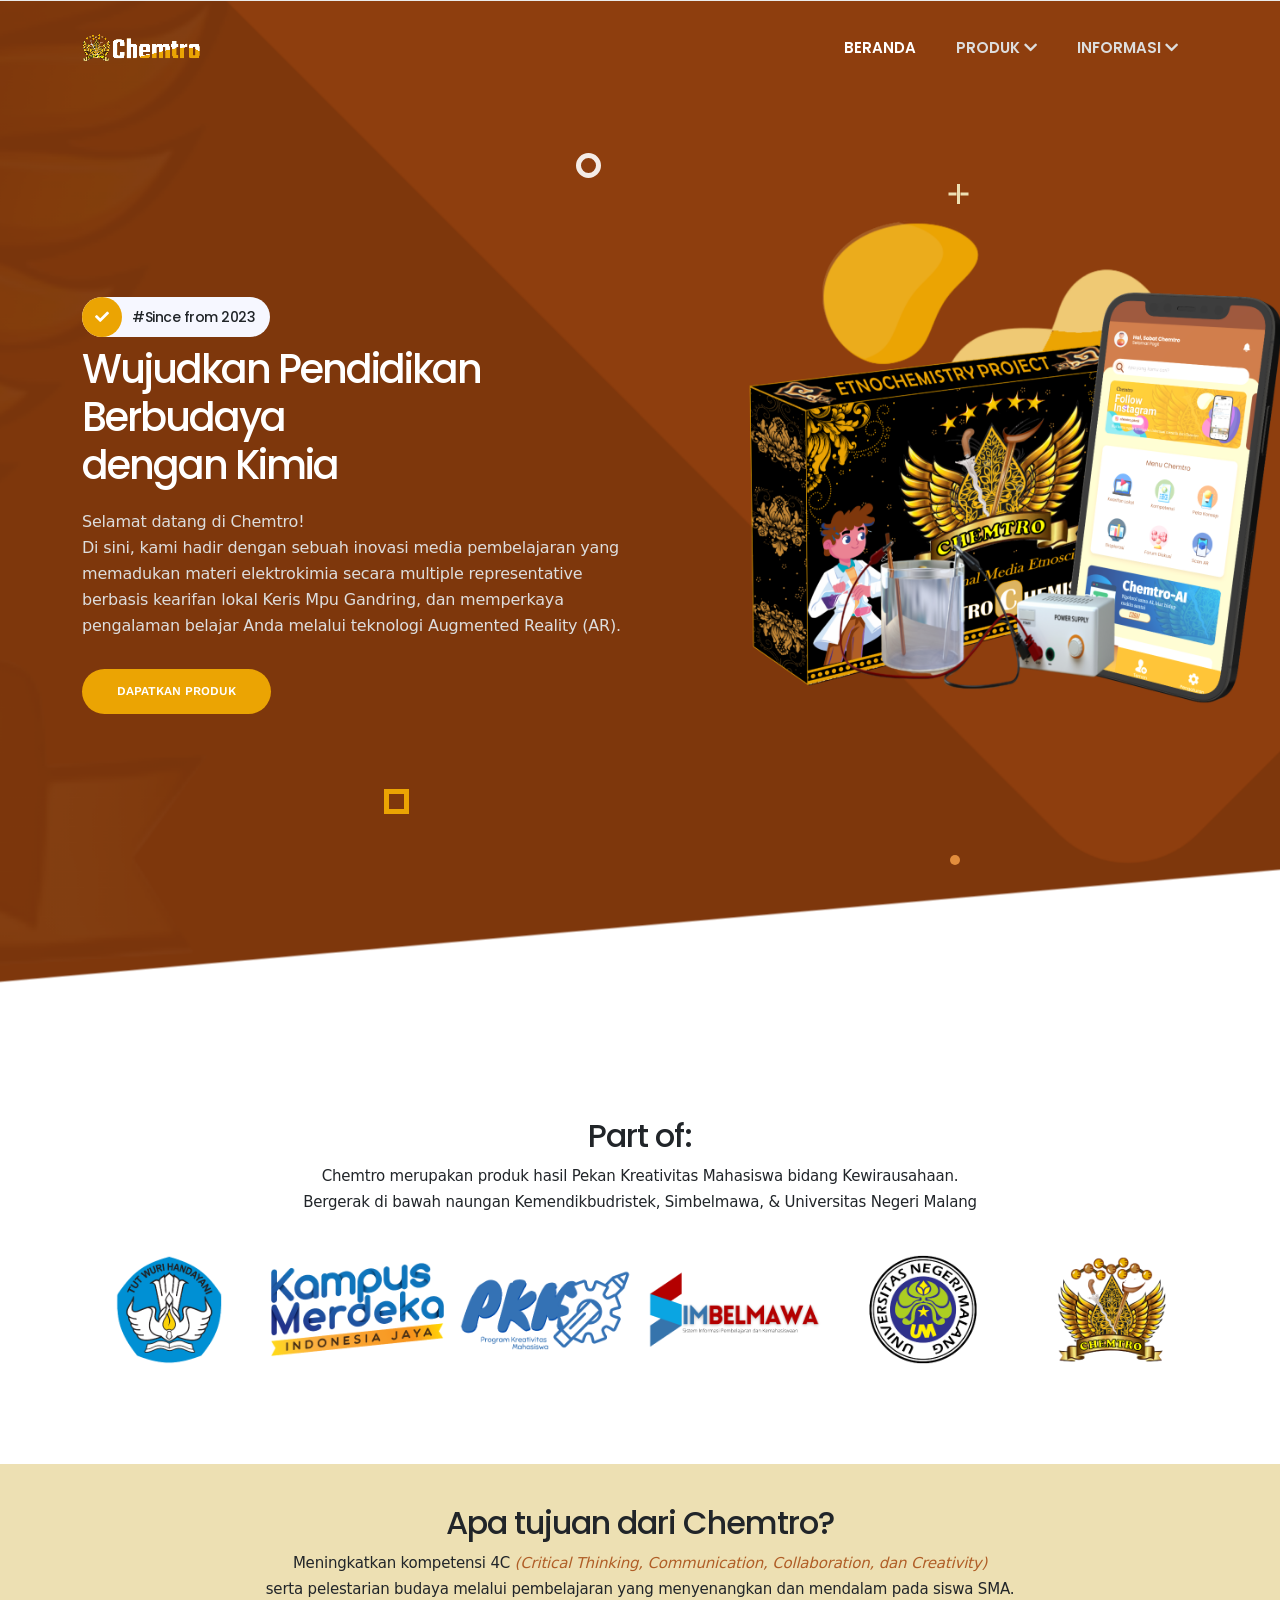
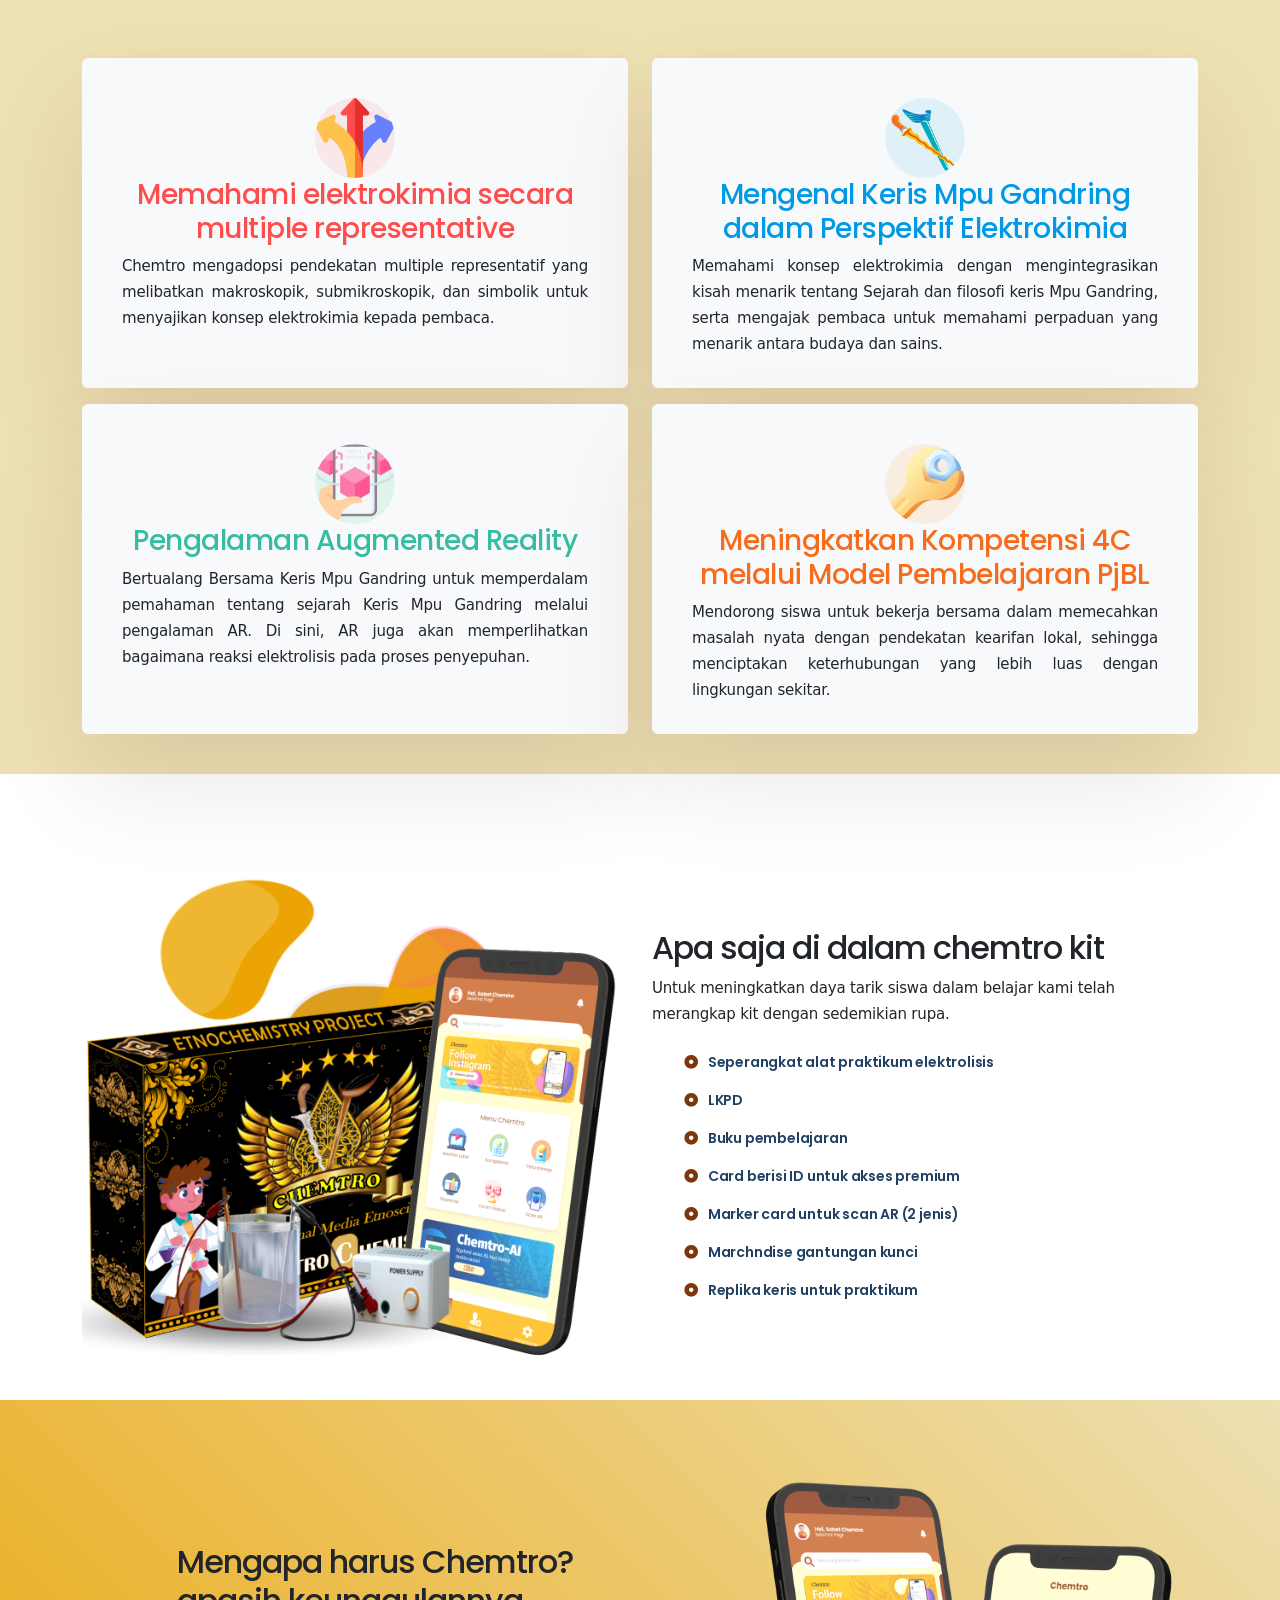
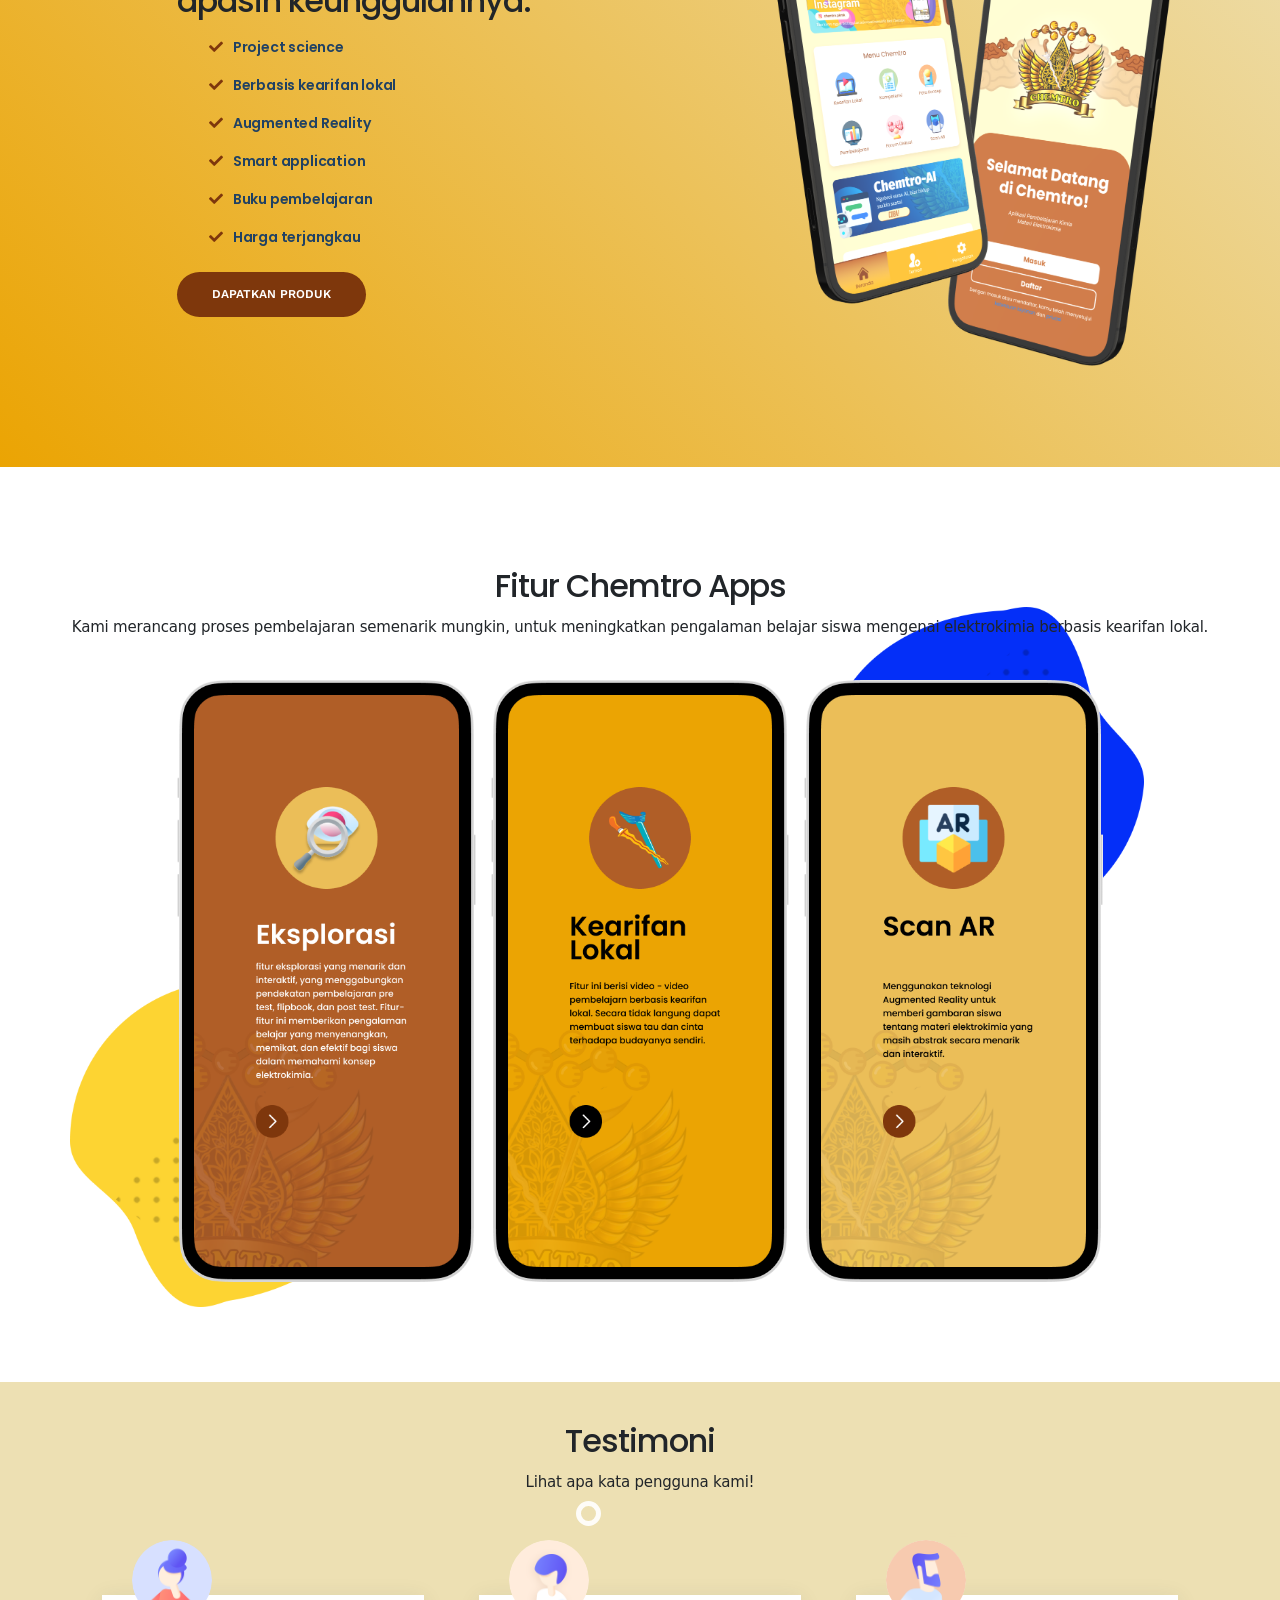
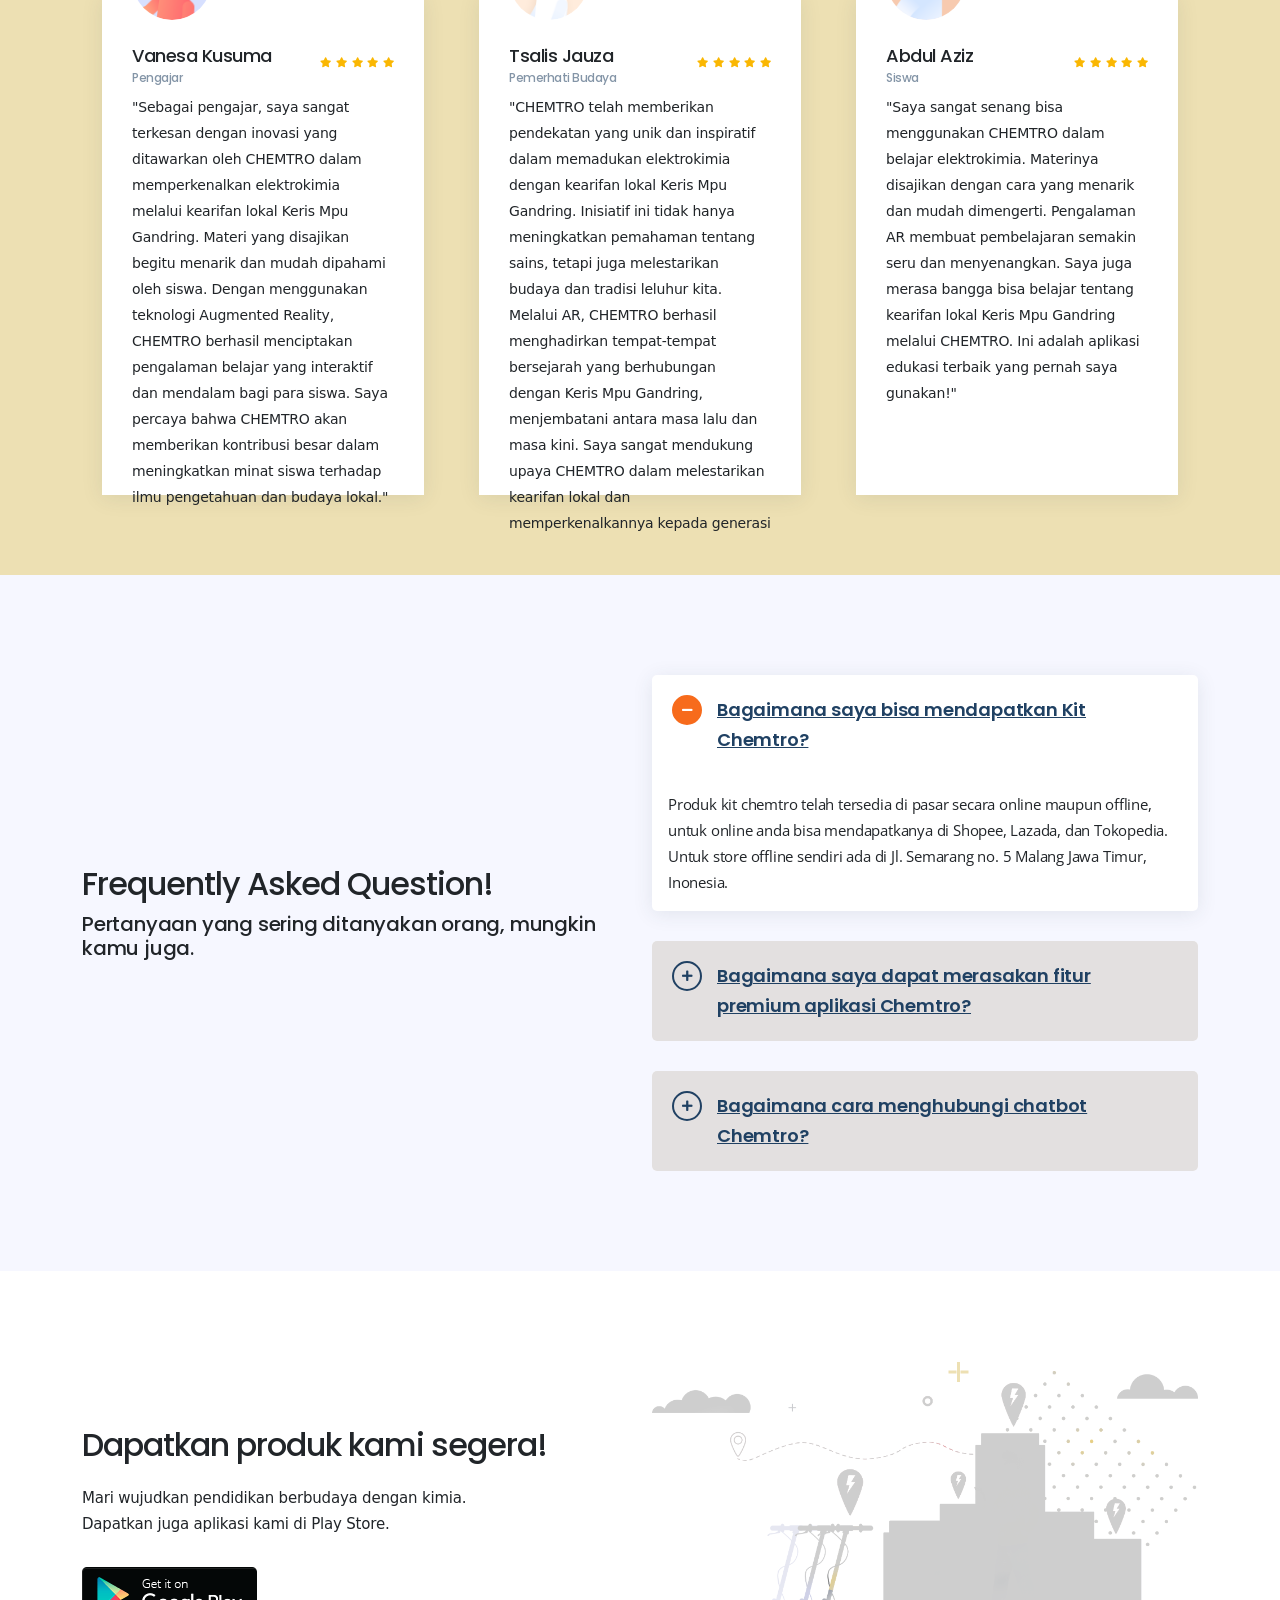
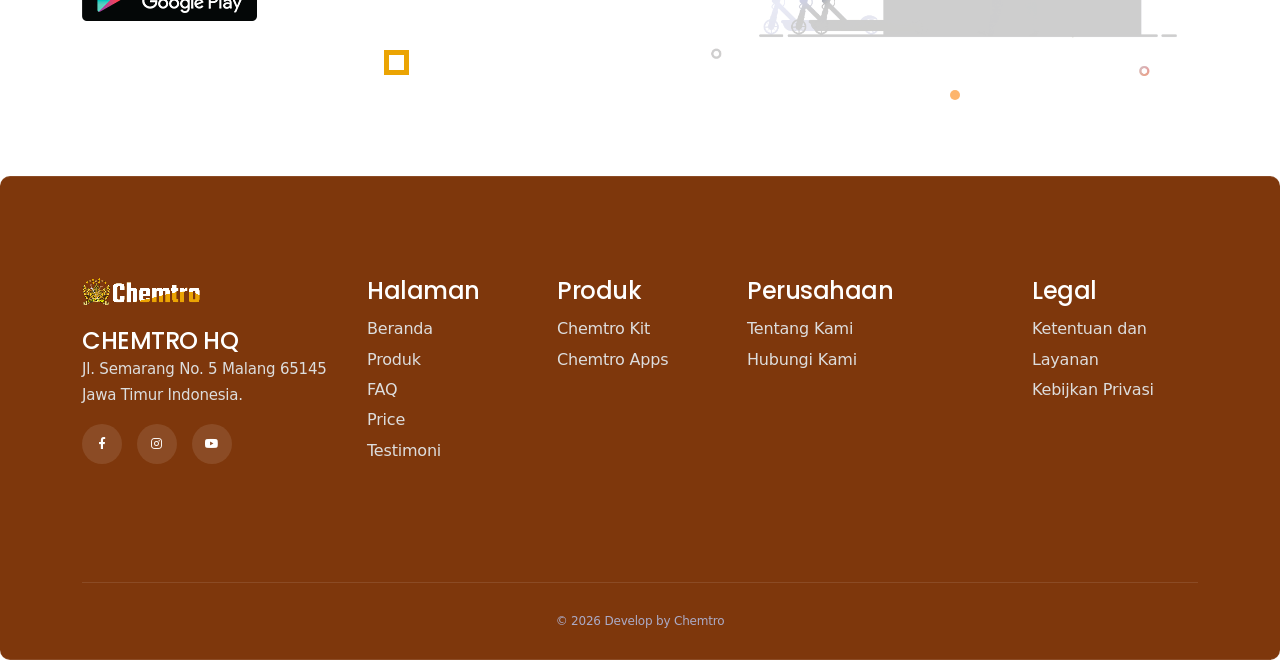
==== commit 5572a3d3: "add: image for about chemtro" ====
--- a/index.html
+++ b/index.html
@@ -67,20 +67,20 @@
                                 <li><a data-scroll class="nav-link active" href="#home">Beranda</a></li>
                                 <li><a data-scroll class="nav-link" href="#">Produk <i class="fa fa-chevron-down"></i></a>
                                     <ul style="padding-left: 0;">
-                                        <li><a style="text-decoration: none;" href="product-chemtro-kit.html">
-                                            <img style="height: 20px;" src="img/product/Kit.png" alt="">
-                                            <p>Merupakan Kit Edukasi</p>
+                                        <li><a style="text-decoration: none; padding: 10px;" href="product-chemtro-kit.html">
+                                            <img style="height: 30px;" src="img/product/Kit.png" alt="">
+                                            <strong>Kit Edukasi</strong>
                                         </a></li>
-                                        <li><a style="text-decoration: none;" href="product-chemtro-apps.html">
-                                            <img style="height: 20px;" src="img/product/Apps.png" alt="">
-                                            <p>Merupakan Aplikasi</p>
+                                        <li><a style="text-decoration: none; padding: 10px;" href="product-chemtro-apps.html">
+                                            <img style="height: 30px;" src="img/product/Apps.png" alt="">
+                                            <strong>Aplikasi Chemtro</strong>
                                         </a></li>
                                     </ul>
                                 </li>
                                 <li><a data-scroll class="nav-link" href="#">Informasi <i class="fa fa-chevron-down"></i></a>
                                     <ul style="padding-left: 0;">
-                                        <li><a style="text-decoration: none;" href="about.html"><i class="fa fa-address-card"></i> Tentang Kami</a></li>
-                                        <li><a style="text-decoration: none;" href="contact.html"><i class="fa fa-address-book"></i> Hubungi Kami</a></li>
+                                        <li><a style="text-decoration: none; padding: 10px;" href="about.html"><img src="./img/product/tentang-kami.png" style="width: 30px;" alt="tentang-kami"> <strong style="margin-left: 5px;">Tentang Kami</strong></a></li>
+                                        <li><a style="text-decoration: none; padding: 10px;" href="contact.html"><img src="./img/product/kontak-kami.png" style="width: 30px;" alt="hubungi-kami"> <strong style="margin-left: 5px;">Hubungi Kami</strong></a></li>
                                     </ul>
                                 </li>
                             </ul>
@@ -444,7 +444,7 @@
                     <div class="col-lg-6 col-md-8 xs-padding">
                         <div class="download-content">
                             <h2 class="mb-20">Dapatkan produk kami segera!</h2>
-                            <p class="mb-30">Mari wujudkan pendidikan berbudaya dengan kmia.<br> Dapatkan juga aplikasi kami di Play Store.</p>
+                            <p class="mb-30">Mari wujudkan pendidikan berbudaya dengan kimia.<br> Dapatkan juga aplikasi kami di Play Store.</p>
                             <div class="btn-group-left">
                                 <a href="#"><img src="img/playstore.png" alt="playstore"></a>
                             </div>
@@ -460,7 +460,7 @@
         <footer class="widget-section widget-2" style="border-radius: 10px;">
             <div class="container">
                 <div class="row padding">
-                    <div class="col-lg-3 col-sm-12 sm-padding">
+                    <div class="col-lg-3 col-sm-2 sm-padding foot">
                         <div class="widget-content">
                             <img src="img/logo-light.png" alt="">
                             <h4 style="color: white; margin: 0;">CHEMTRO HQ</h4>
@@ -472,7 +472,7 @@
                             </ul>
                         </div>
                     </div>
-                    <div class="col-lg-2 col-sm-12 sm-padding">
+                    <div class="col-lg-2 col-sm-2 sm-padding">
                         <div class="widget-content">
                             <h4>Halaman</h4>
                             <ul class="widget-links" style="padding: 0;">
@@ -484,7 +484,7 @@
                             </ul>
                         </div>
                     </div>
-                    <div class="col-lg-2 col-sm-12 sm-padding">
+                    <div class="col-lg-2 col-sm-2 sm-padding">
                         <div class="widget-content">
                             <h4>Produk</h4>
                             <ul class="widget-links" style="padding: 0;">
@@ -493,7 +493,7 @@
                             </ul>
                         </div>
                     </div>
-                    <div class="col-lg-3 col-sm-6 sm-padding">
+                    <div class="col-lg-3 col-sm-2 sm-padding">
                         <div class="widget-content">
                             <h4>Perusahaan</h4>
                             <ul class="widget-links" style="padding: 0;">
--- a/css/main.css
+++ b/css/main.css
@@ -1150,7 +1150,7 @@
 /*========== Dropdown Style ==========*/
 #mainmenu li ul {
     background-color: #fff;
-    width: 200px;
+    width: 180px;
     height: auto;
     position: absolute;
     left: 0;
@@ -1198,7 +1198,8 @@
     padding-bottom: 10px;
 }
 #mainmenu li > ul > li:hover a {
-    background-color: #EBA403;
+    background-color: #eba503d5;
+    border-radius: 5px;
     color: #000;
 }
 #mainmenu li > ul ul {
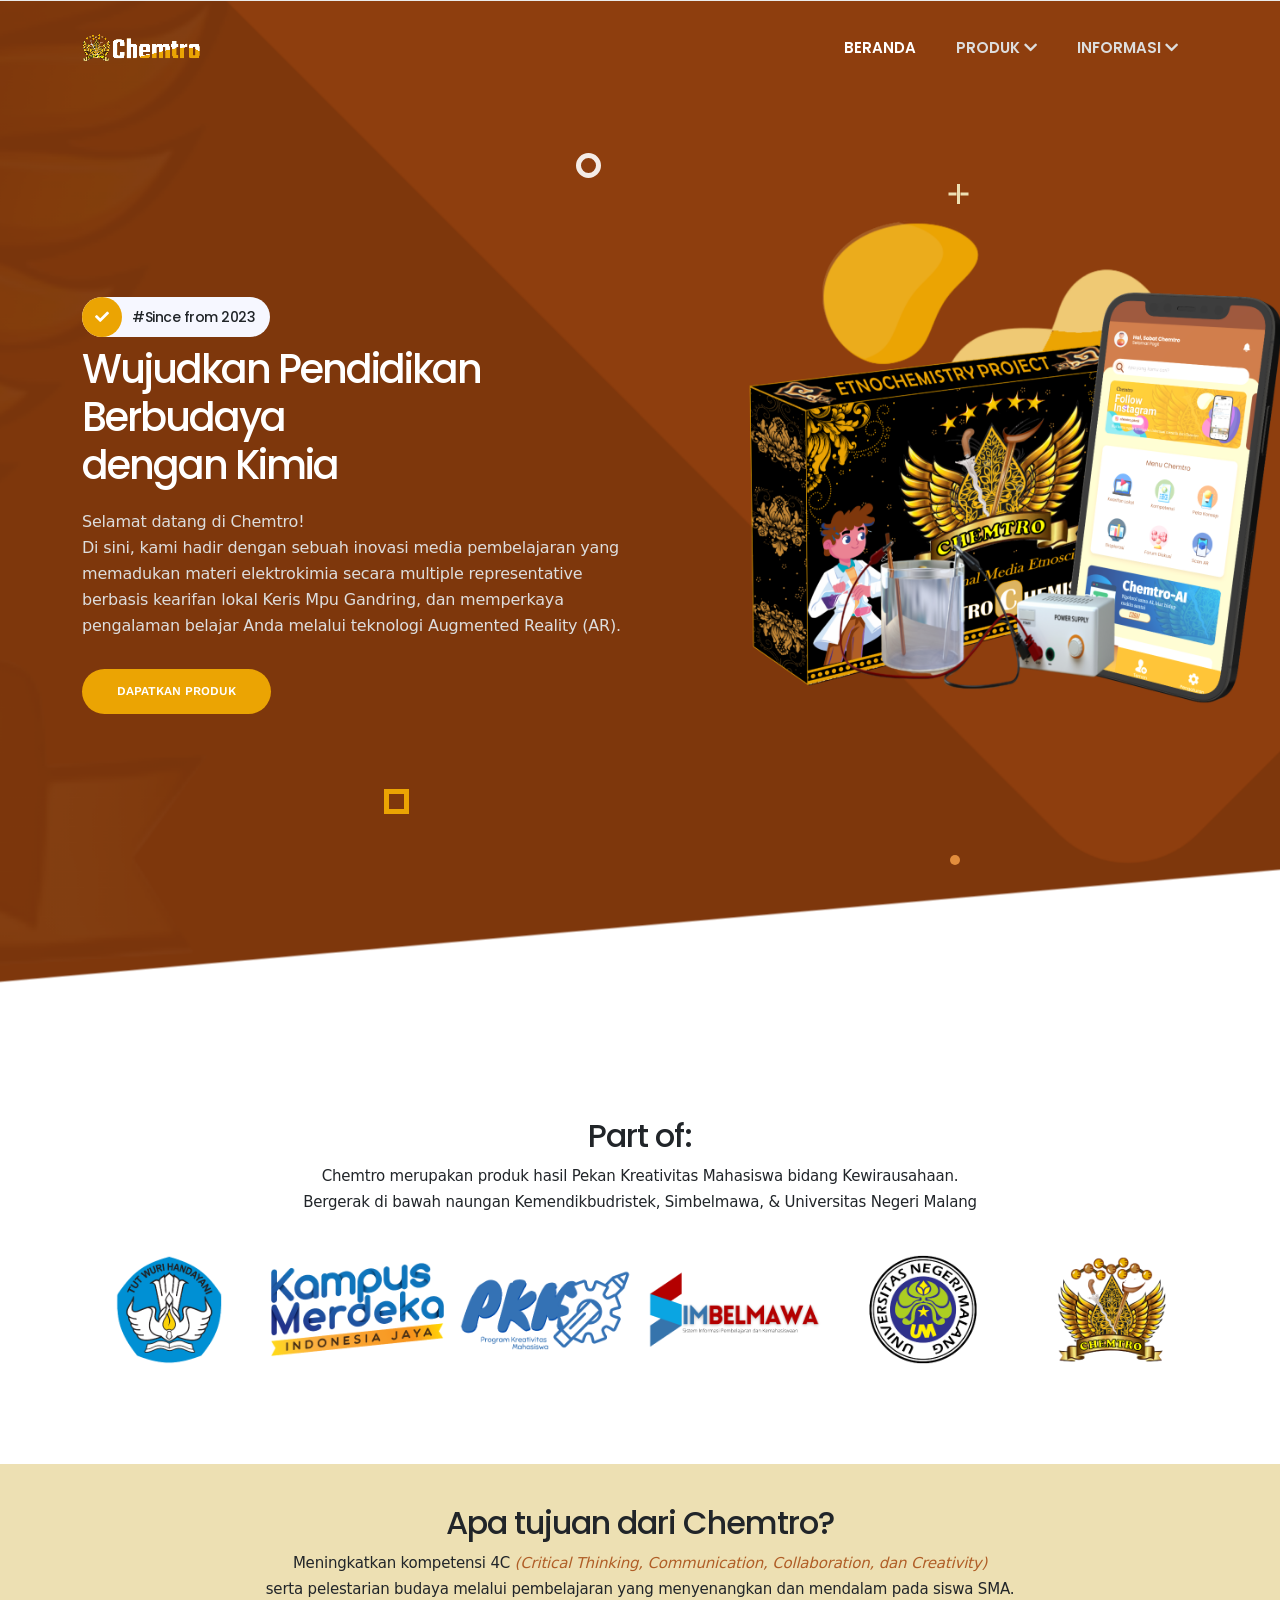
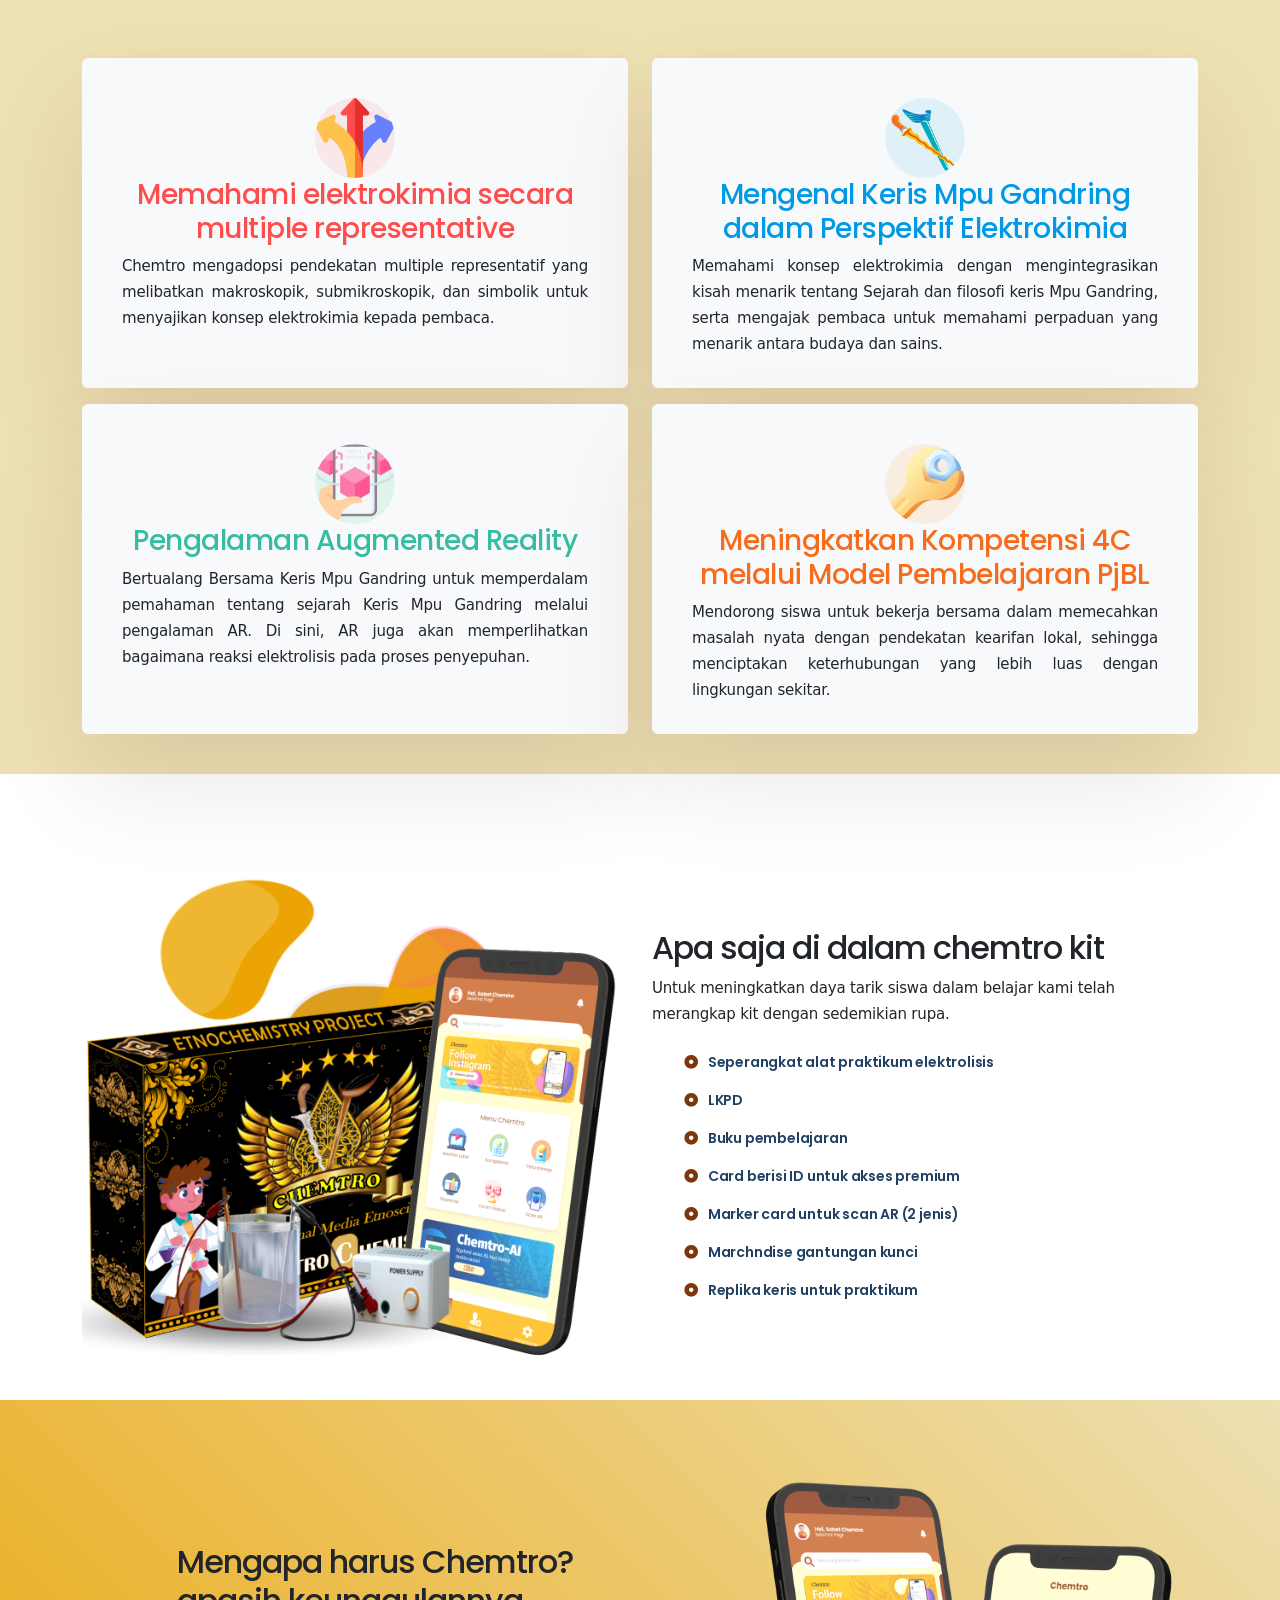
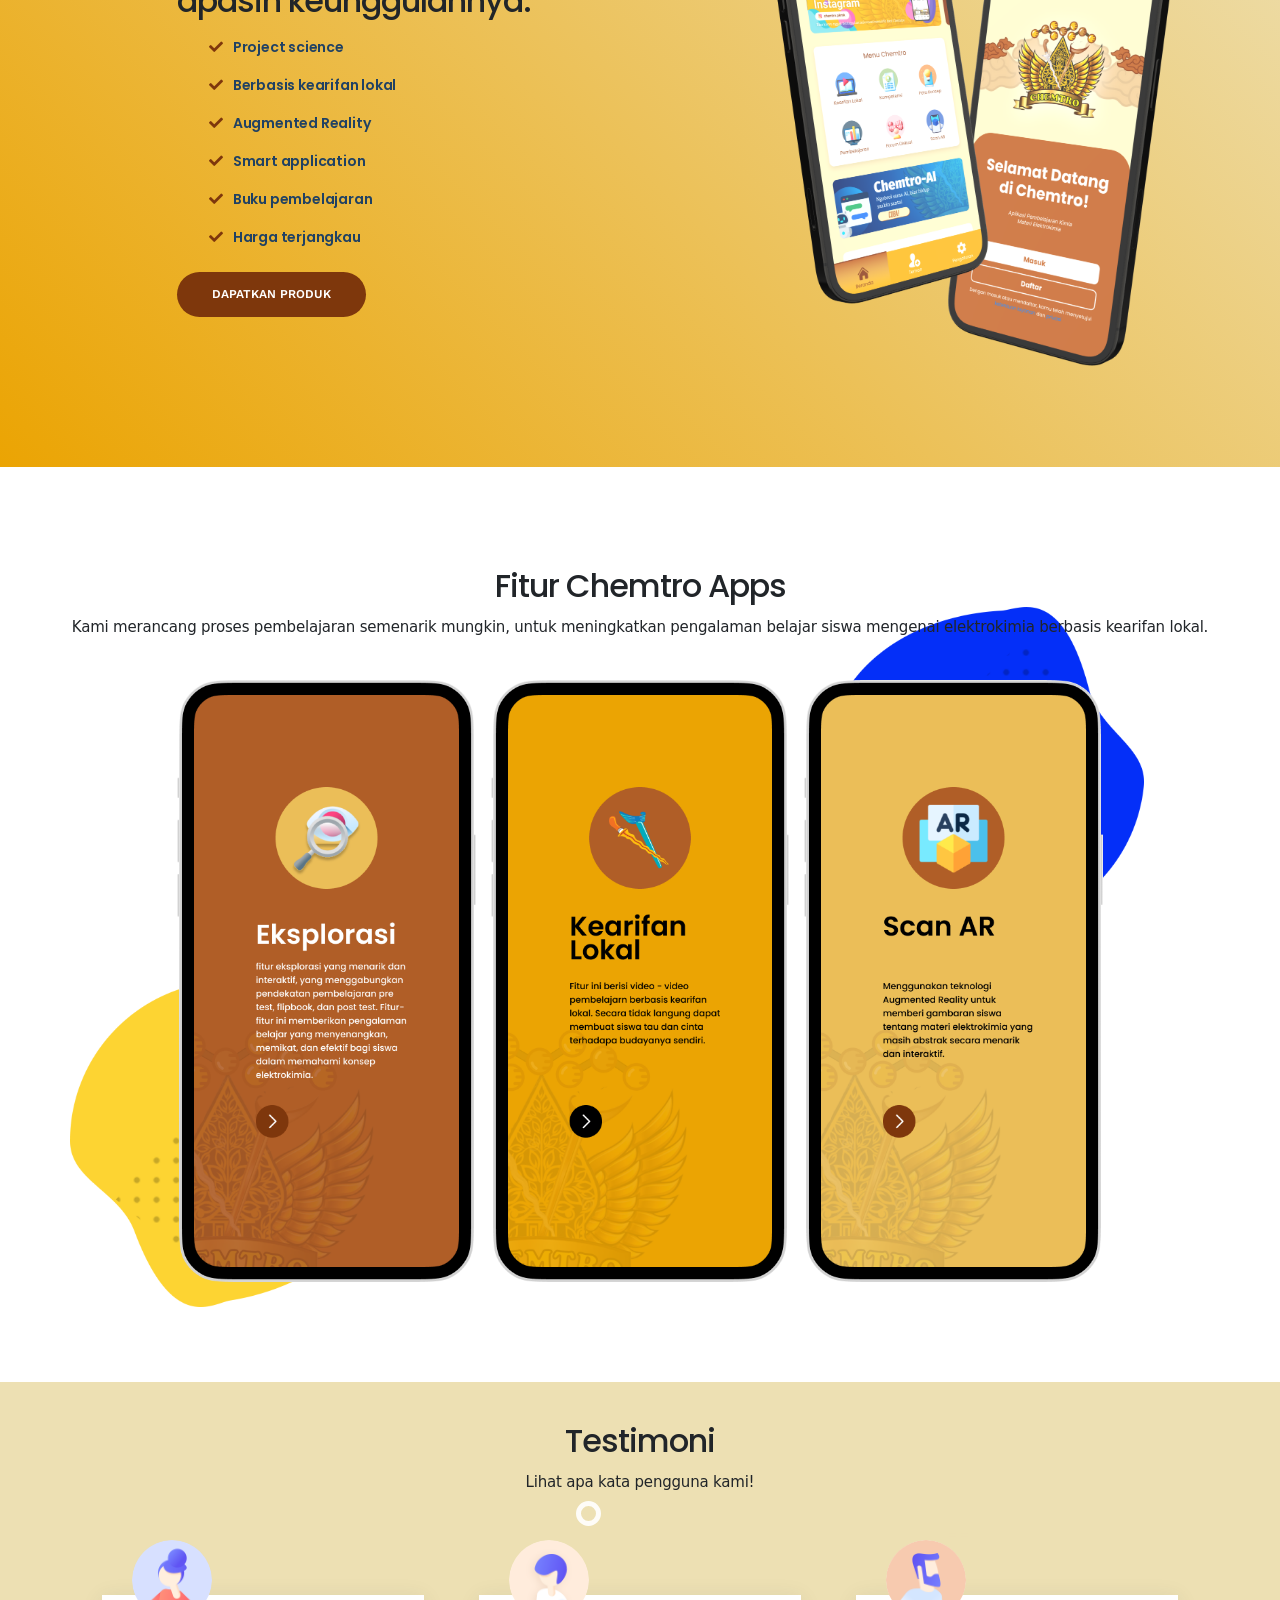
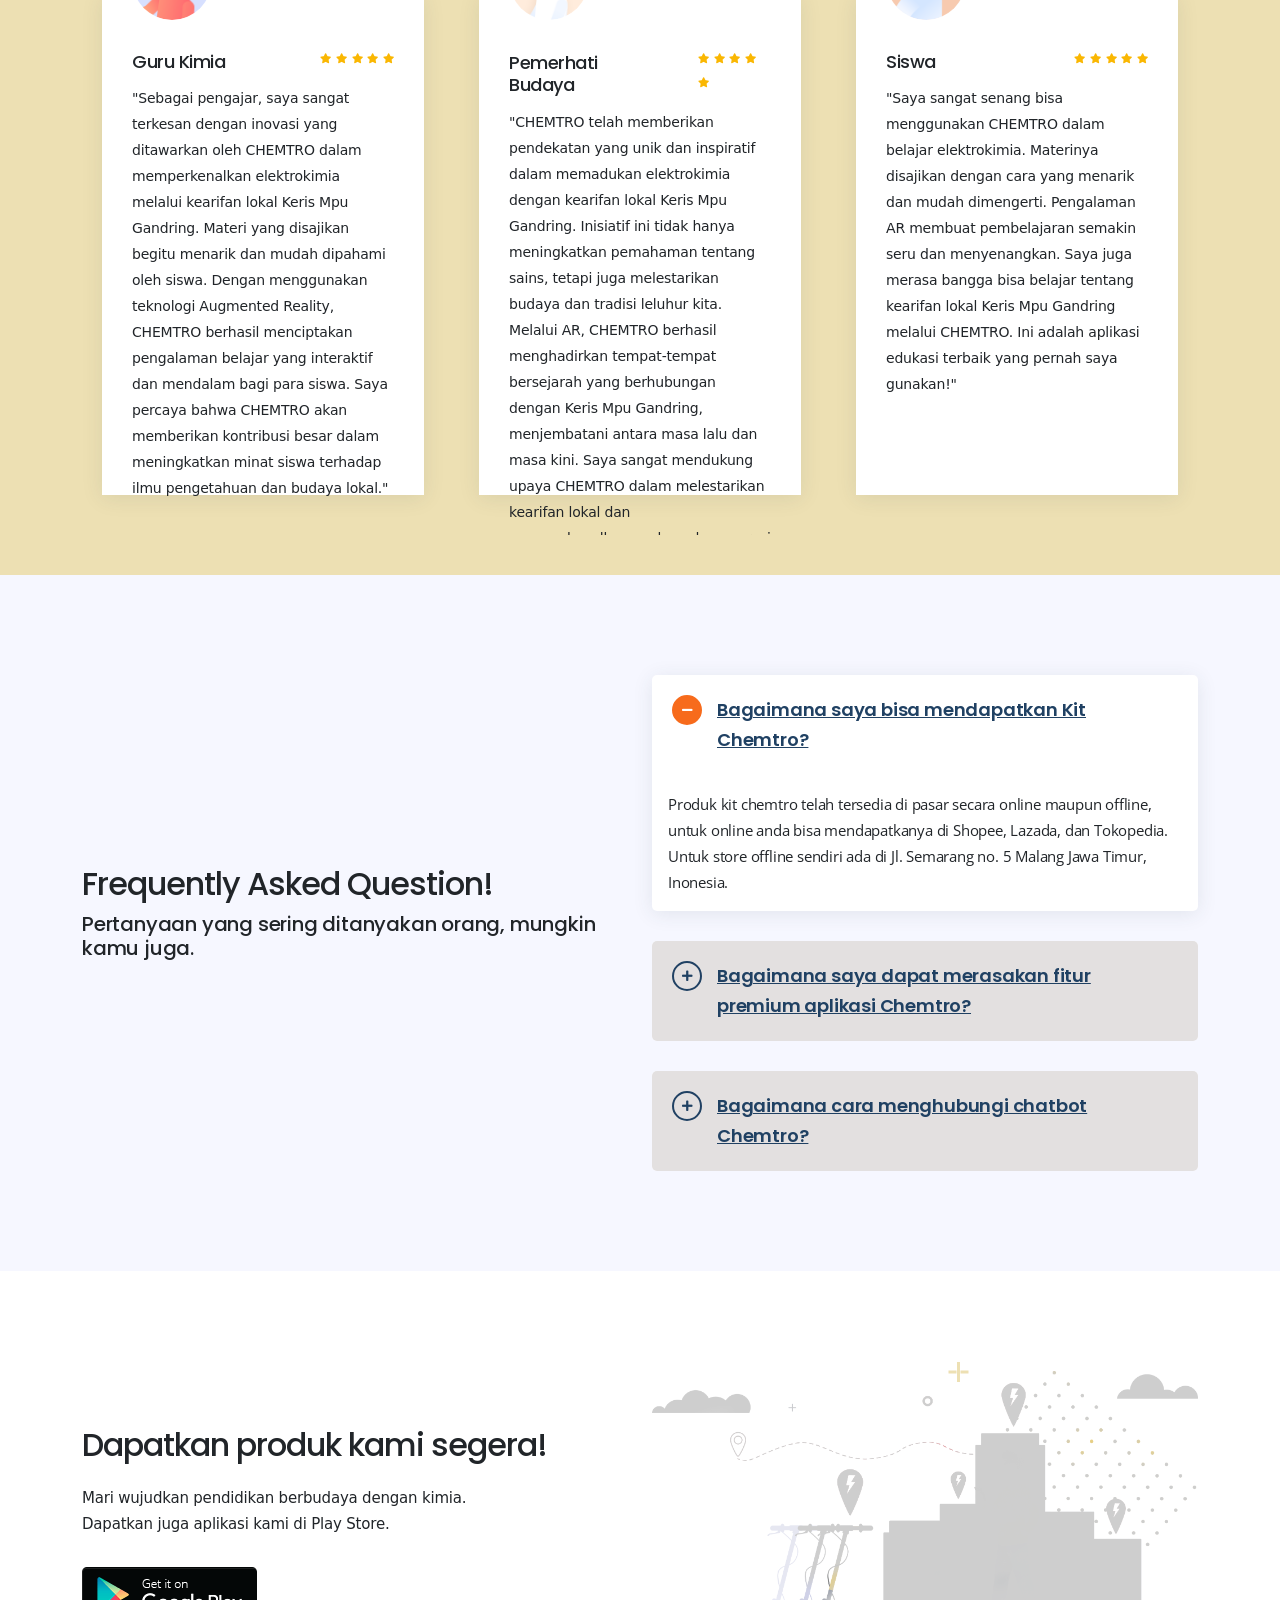
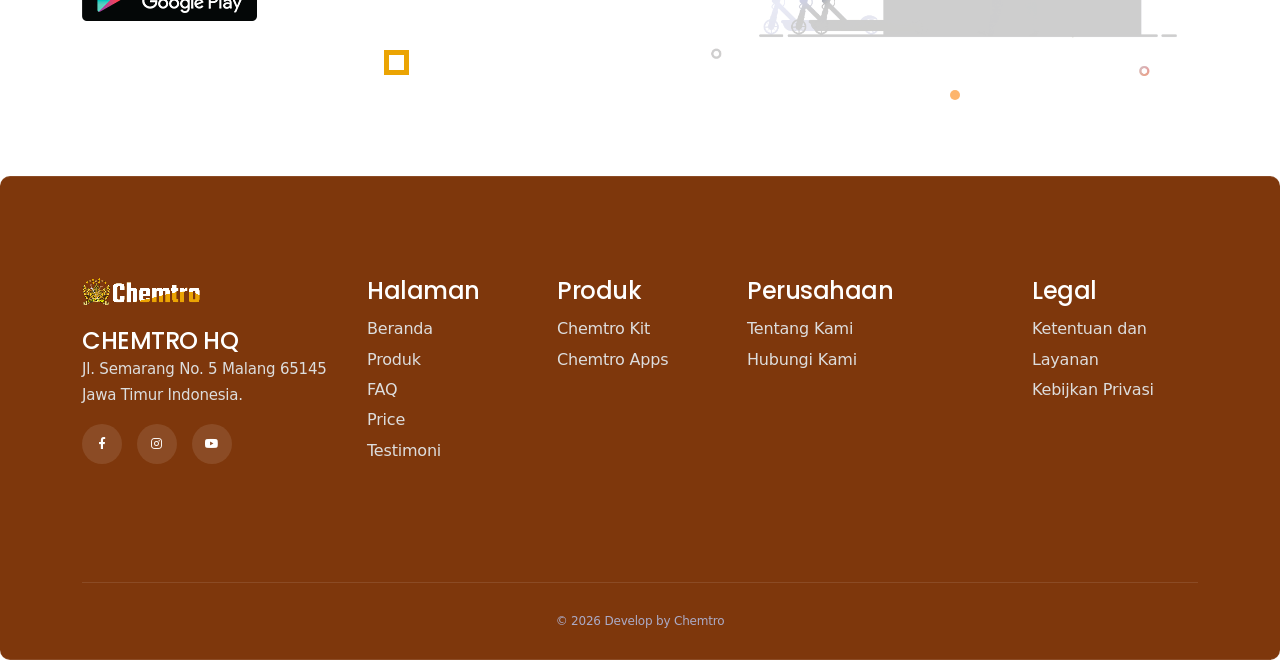
==== commit 1415de7d: "finish" ====
--- a/index.html
+++ b/index.html
@@ -302,7 +302,7 @@
                         </div>
                         <div class="author-details">
                            <div class="author-info">
-                               <h3>Vanesa Kusuma<span>Pengajar</span></h3>
+                               <h3>Guru Kimia<span></span></h3>
                            </div>
                             <ul class="rating">
                                 <li><i class="fa fa-star"></i></li>
@@ -320,7 +320,7 @@
                         </div>
                         <div class="author-details">
                            <div class="author-info">
-                               <h3>Tsalis Jauza<span>Pemerhati Budaya</span></h3>
+                               <h3>Pemerhati Budaya<span></span></h3>
                            </div>
                             <ul class="rating">
                                 <li><i class="fa fa-star"></i></li>
@@ -338,7 +338,7 @@
                         </div>
                         <div class="author-details">
                            <div class="author-info">
-                               <h3>Abdul Aziz<span>Siswa</span></h3>
+                               <h3>Siswa<span></span></h3>
                            </div>
                             <ul class="rating">
                                 <li><i class="fa fa-star"></i></li>
@@ -356,7 +356,7 @@
                         </div>
                         <div class="author-details">
                            <div class="author-info">
-                               <h3>Candra Setiawan<span>Sekolah</span></h3>
+                               <h3>Sekolah<span></span></h3>
                            </div>
                             <ul class="rating">
                                 <li><i class="fa fa-star"></i></li>
@@ -374,7 +374,7 @@
                         </div>
                         <div class="author-details">
                            <div class="author-info">
-                               <h3>Nur Mujahidin AA<span>Dinas Pendidikan</span></h3>
+                               <h3>Dinas Pendidikan<span></span></h3>
                            </div>
                             <ul class="rating">
                                 <li><i class="fa fa-star"></i></li>
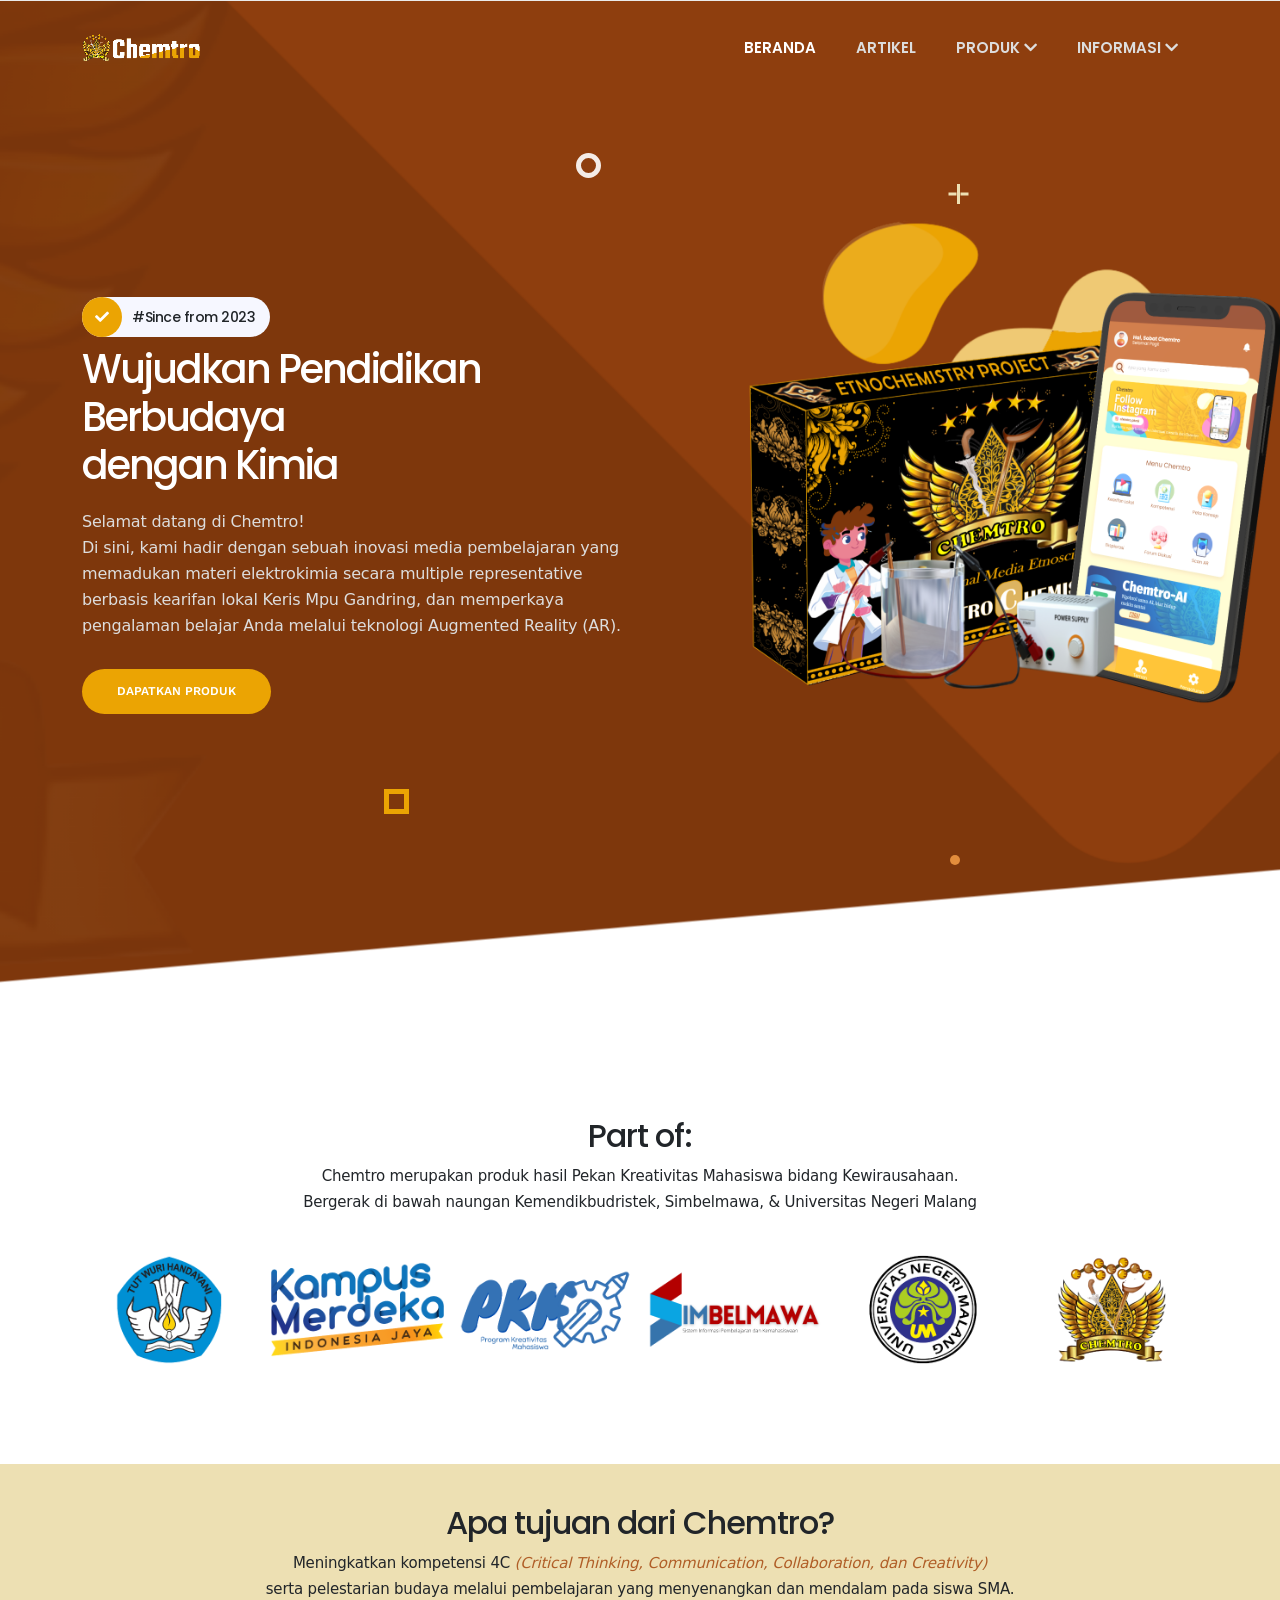
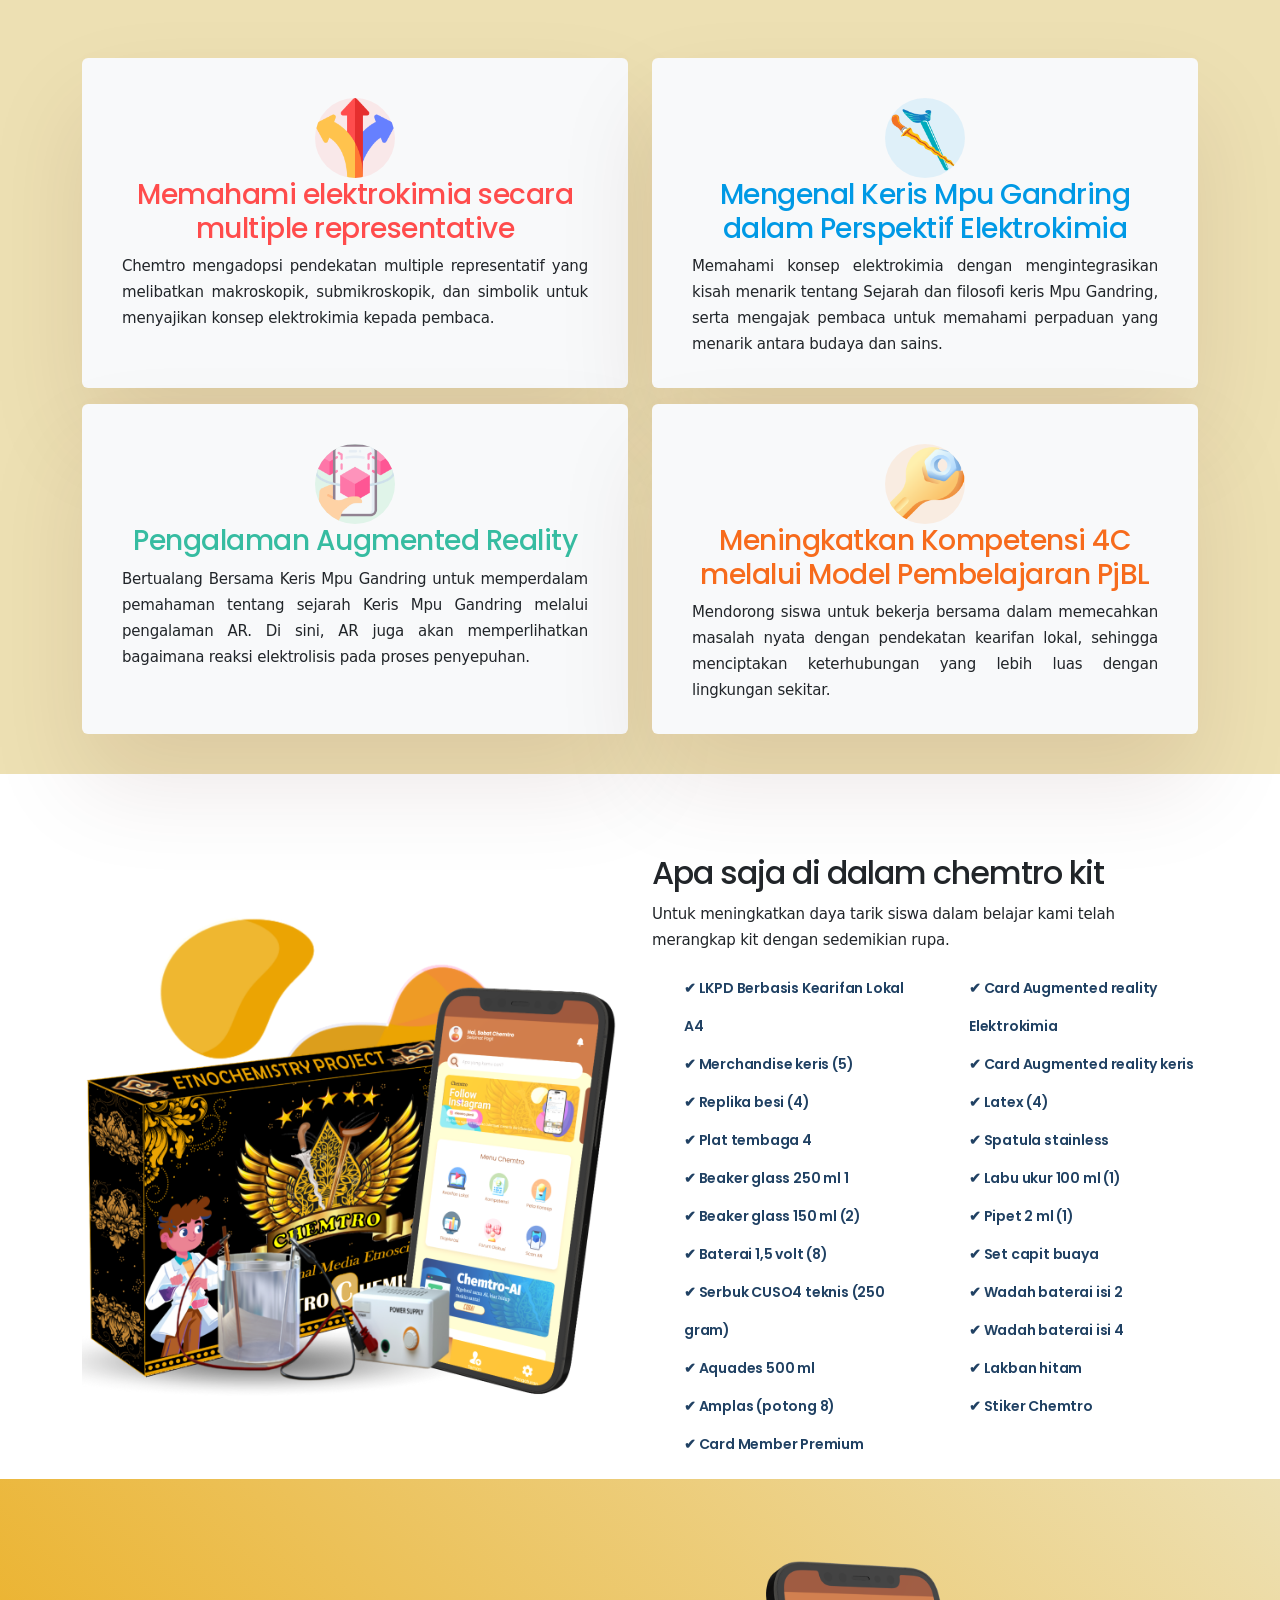
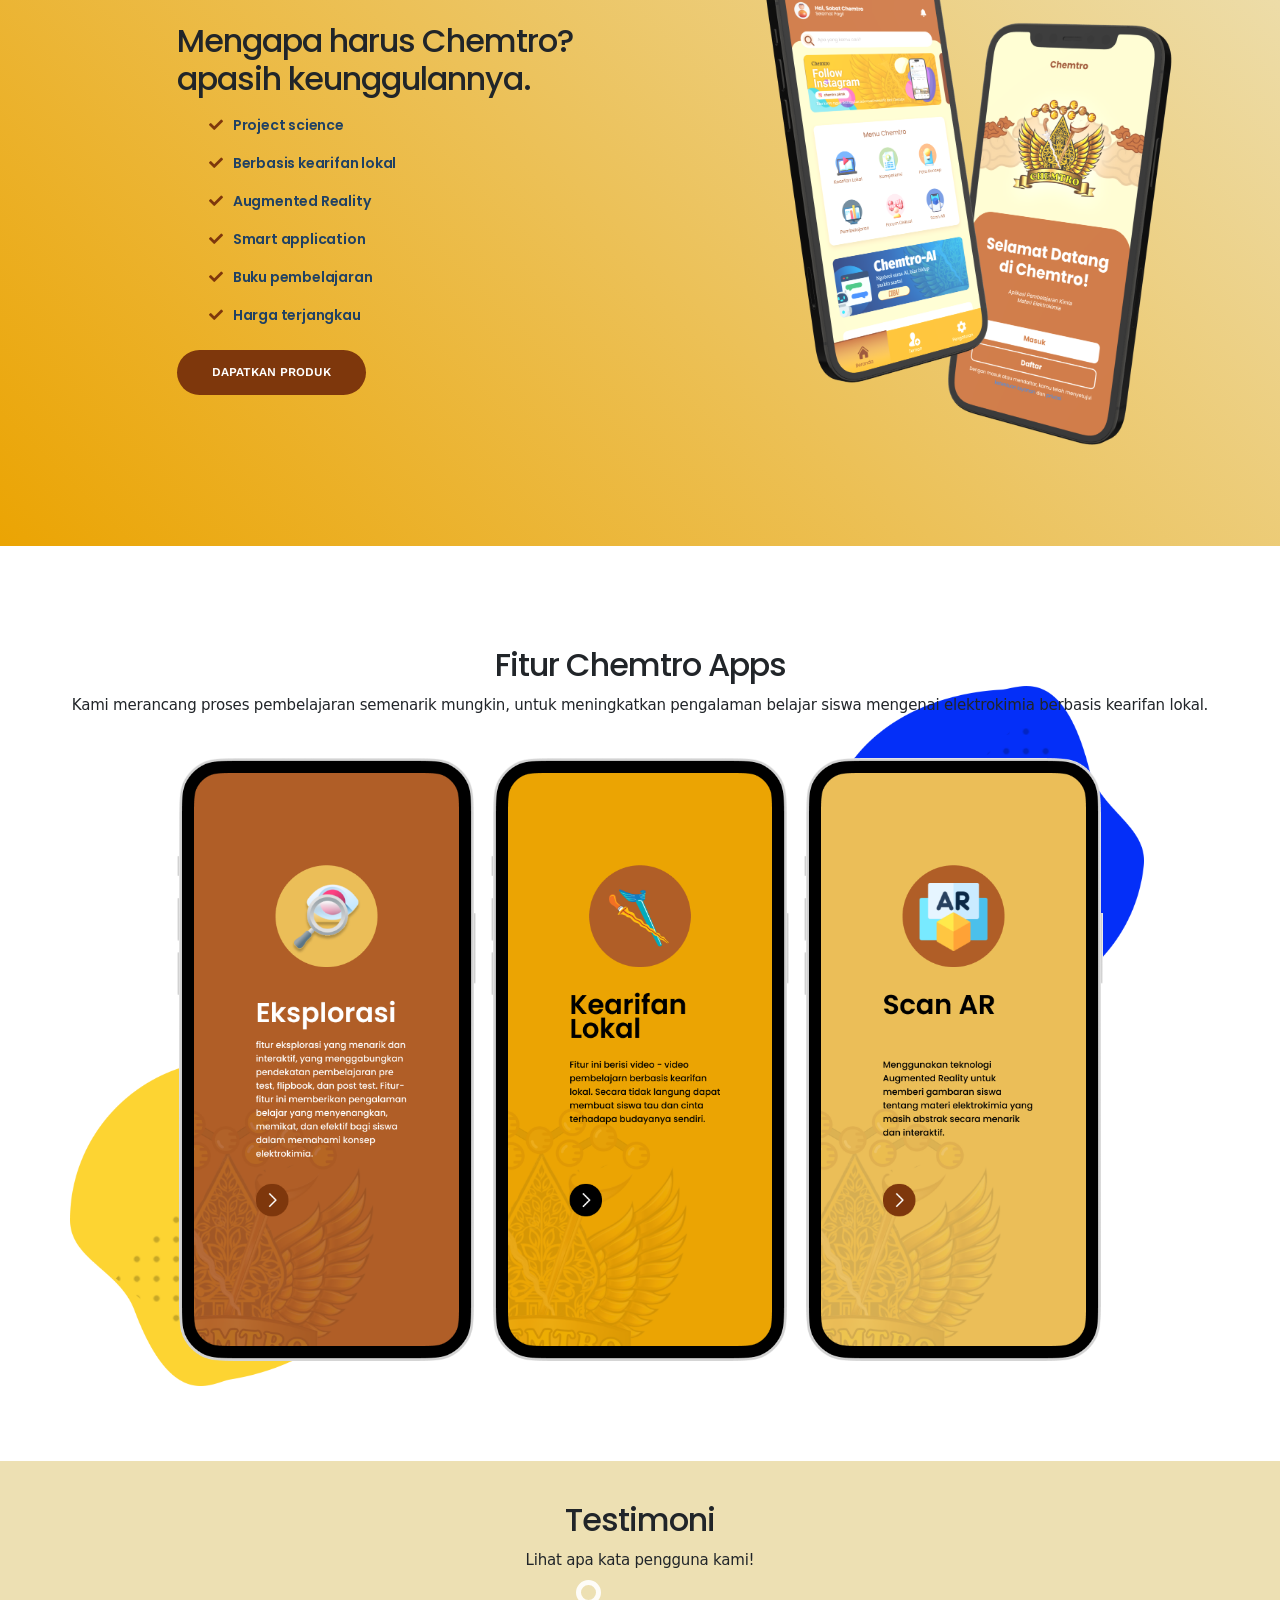
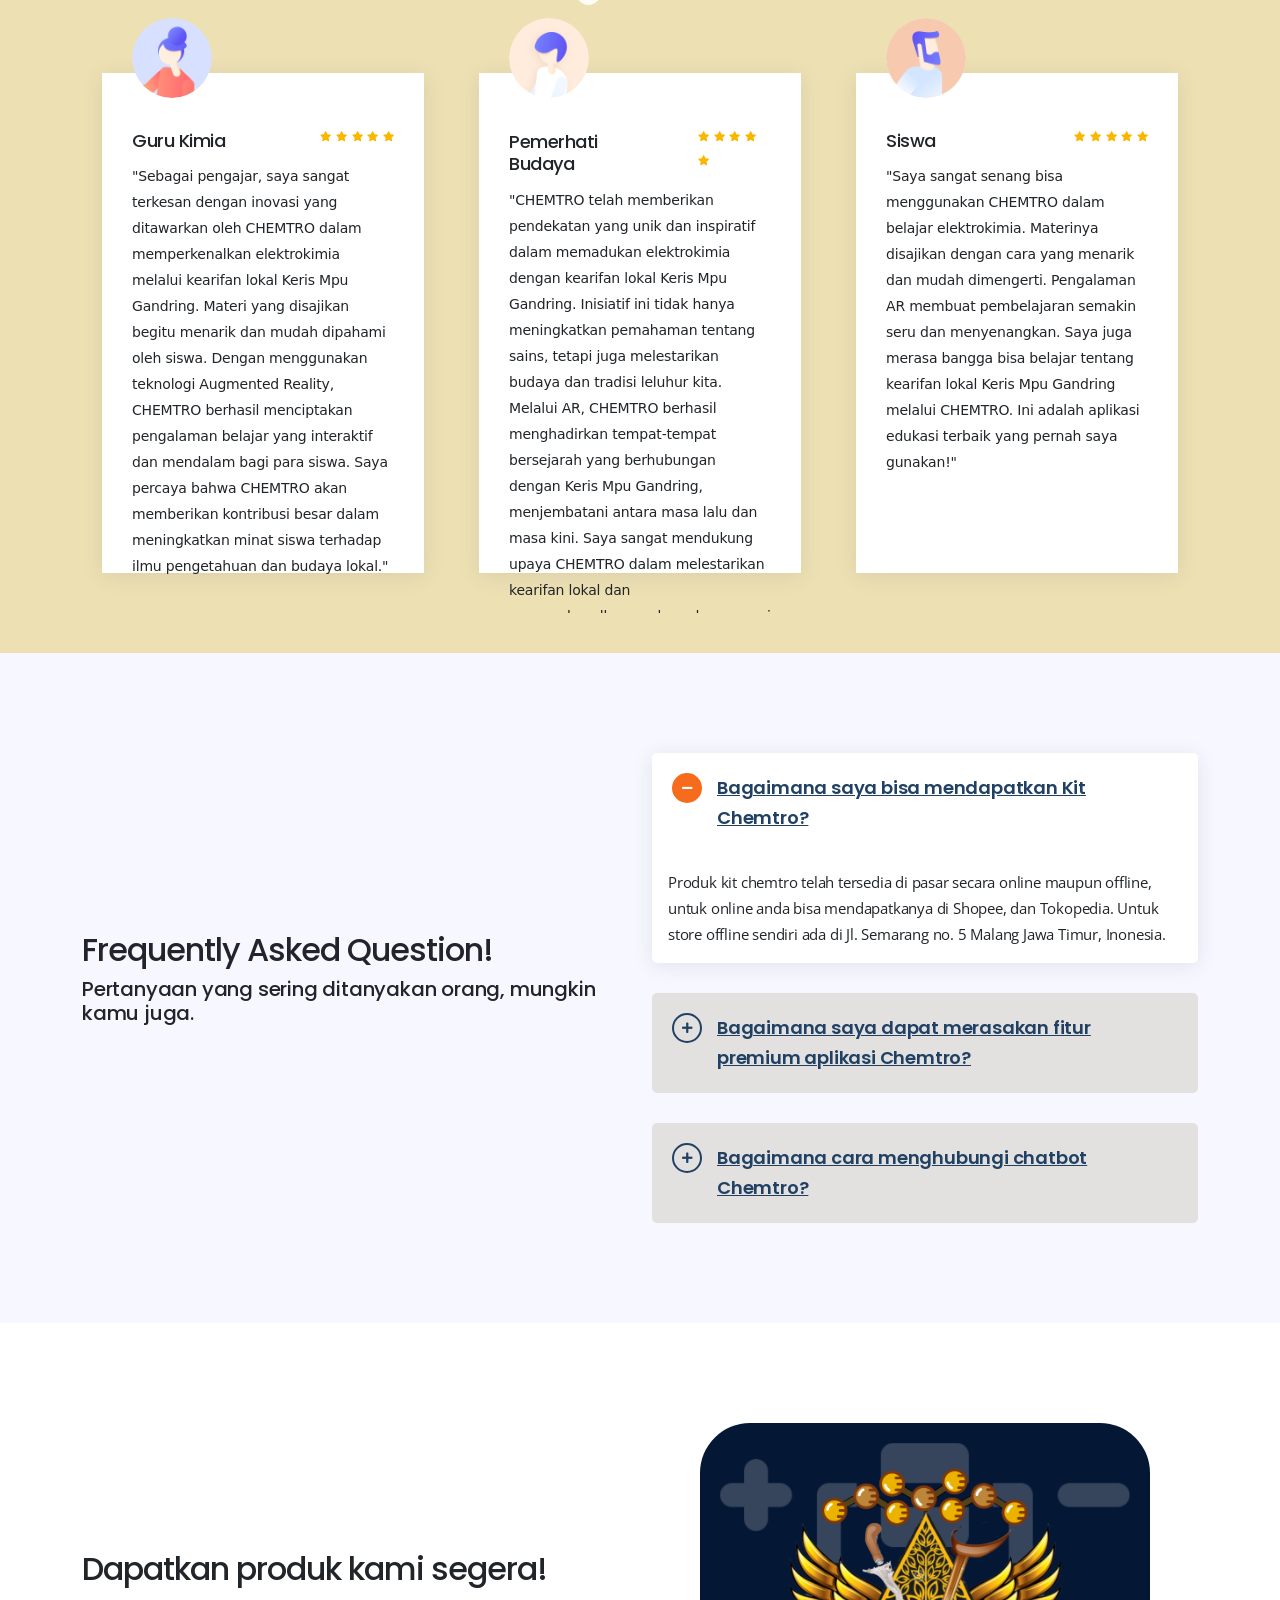
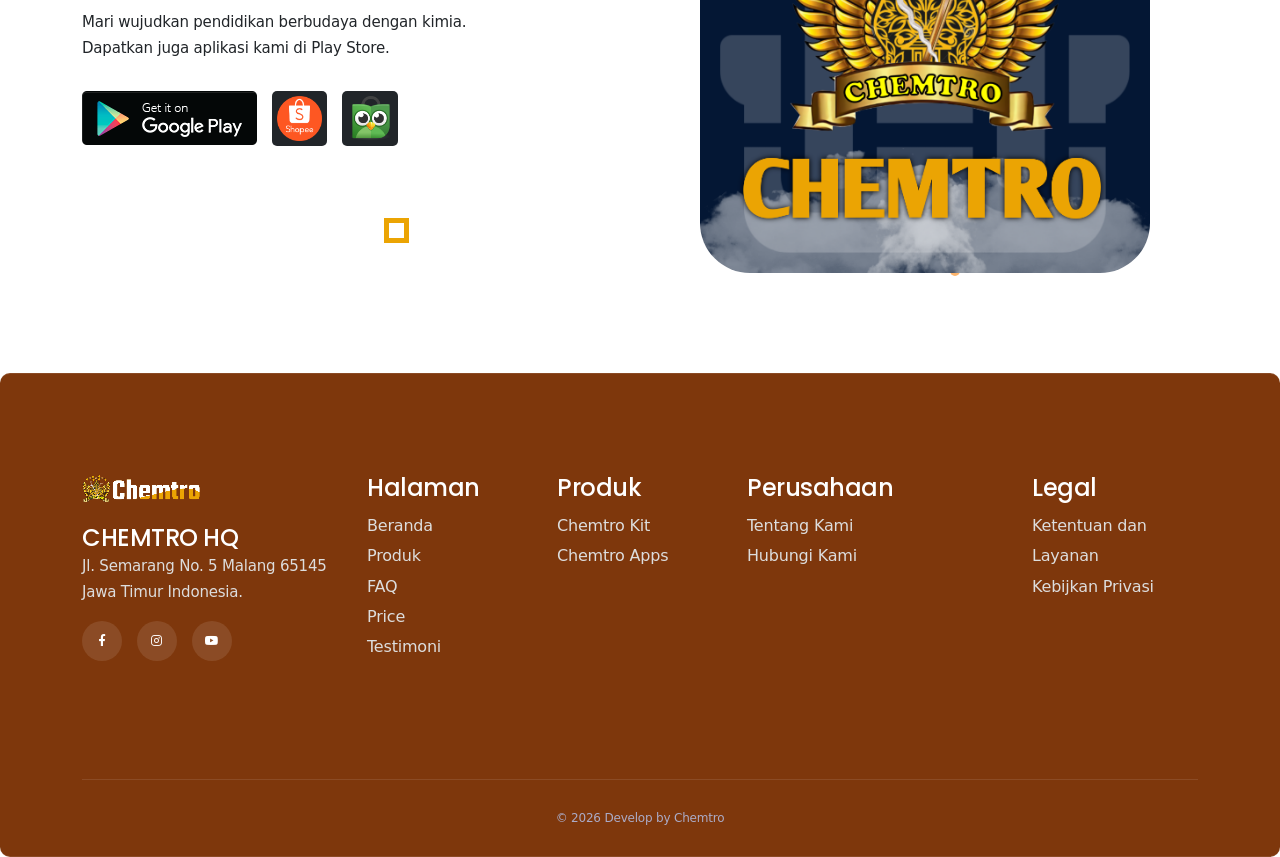
==== commit 2b85665f: "add: article n component in kit" ====
--- a/index.html
+++ b/index.html
@@ -65,6 +65,7 @@
                        <div id="mainmenu" class="mainmenu">
                            <ul class="nav">
                                 <li><a data-scroll class="nav-link active" href="#home">Beranda</a></li>
+                                <li><a data-scroll class="nav-link" href="artikel-classic.html">Artikel</a></li>
                                 <li><a data-scroll class="nav-link" href="#">Produk <i class="fa fa-chevron-down"></i></a>
                                     <ul style="padding-left: 0;">
                                         <li><a style="text-decoration: none; padding: 10px;" href="product-chemtro-kit.html">
@@ -105,7 +106,7 @@
                             <h4><i class="fa fa-check"></i>#Since from 2023</h4>
                             <h1>Wujudkan Pendidikan Berbudaya<br>dengan Kimia</h1>
                             <p style="font-size: medium;">Selamat datang di Chemtro!<br>Di sini, kami hadir dengan sebuah inovasi media pembelajaran yang memadukan materi elektrokimia secara multiple representative berbasis  kearifan lokal Keris Mpu Gandring, dan memperkaya pengalaman belajar Anda melalui teknologi Augmented Reality (AR).</p>
-                            <a class="default-btn text-decoration-none" style="background-color: #EBA403;" href="about.html">Dapatkan Produk<span></span></a>
+                            <a class="default-btn text-decoration-none" style="background-color: #EBA403;" href="#dapatkan">Dapatkan Produk<span></span></a>
                         </div>
                     </div>
                 </div>
@@ -205,15 +206,39 @@
                         <div class="content-list-info">
                             <h2>Apa saja di dalam chemtro kit</h2>
                             <p>Untuk meningkatkan daya tarik siswa dalam belajar kami telah merangkap kit dengan sedemikian rupa.</p>
-                            <ul class="content-list">
-                                <li><i class="fa fa-dot-circle"></i>Seperangkat alat praktikum elektrolisis</li>
-                                <li><i class="fa fa-dot-circle"></i>LKPD </li>
-                                <li><i class="fa fa-dot-circle"></i>Buku pembelajaran</li>
-                                <li><i class="fa fa-dot-circle"></i>Card berisi ID untuk akses premium</li>
-                                <li><i class="fa fa-dot-circle"></i>Marker card untuk scan AR (2 jenis)</li>
-                                <li><i class="fa fa-dot-circle"></i>Marchndise gantungan kunci</li>
-                                <li><i class="fa fa-dot-circle"></i>Replika keris untuk praktikum</li>
-                            </ul>
+                            <div class="row">
+                                <div class="col-lg-6">
+                                    <ul class="content-list">
+                                        <li>✔ LKPD Berbasis Kearifan Lokal A4 </li>
+                                        <li>✔ Merchandise keris (5)  </li>
+                                        <li>✔ Replika besi (4)</li>
+                                        <li>✔ Plat tembaga 4</li>
+                                        <li>✔ Beaker glass 250 ml 1</li>
+                                        <li>✔ Beaker glass 150 ml (2)</li>
+                                        <li>✔ Baterai 1,5 volt (8)</li>
+                                        <li>✔ Serbuk CUSO4 teknis (250 gram)</li>
+                                        <li>✔ Aquades 500 ml</li>
+                                        <li>✔ Amplas (potong 8)</li>
+                                        <li>✔ Card Member Premium</li>
+                                    </ul>
+                                </div>
+                                <div class="col-lg-6">
+                                    <ul class="content-list">
+                                        <li>✔ Card Augmented reality Elektrokimia</li>
+                                        <li>✔ Card Augmented reality keris </li>
+                                        <li>✔ Latex (4)</li>
+                                        <li>✔ Spatula stainless</li>
+                                        <li>✔ Labu ukur 100 ml (1) </li>
+                                        <li>✔ Pipet 2 ml (1)</li>
+                                        <li>✔ Set capit buaya</li>
+                                        <li>✔ Wadah baterai isi 2</li>
+                                        <li>✔ Wadah baterai isi 4</li>
+                                        <li>✔ Lakban hitam</li>
+                                        <li>✔ Stiker Chemtro</li>
+                                    </ul>
+                                </div>
+                            </div>
+                            
                         </div>
                     </div>
                 </div>
@@ -405,7 +430,7 @@
                                 <h5 id="faq1"><a data-toggle="collapse" href="#collapse1" aria-expanded="true" aria-controls="collapse1">Bagaimana saya bisa mendapatkan Kit Chemtro?</a></h5>
                                 <div id="collapse1" class="collapse show" role="tabpanel" aria-labelledby="faq1" data-parent="#accordion">
                                     <div class="card-body p-3">
-                                        Produk kit chemtro telah tersedia di pasar secara online maupun offline, untuk online anda bisa mendapatkanya di Shopee, Lazada, dan Tokopedia. Untuk store offline sendiri ada di Jl. Semarang no. 5 Malang Jawa Timur, Inonesia.
+                                        Produk kit chemtro telah tersedia di pasar secara online maupun offline, untuk online anda bisa mendapatkanya di Shopee, dan Tokopedia. Untuk store offline sendiri ada di Jl. Semarang no. 5 Malang Jawa Timur, Inonesia.
                                     </div>
                                 </div>
                             </div>
@@ -431,7 +456,7 @@
             </div>
         </section><!--/. faq-section -->
         
-        <section class="download-section pos-rel padding">
+        <section class="download-section pos-rel padding" id="dapatkan">
            <div class="anim-elements">
                 <div class="anim-element"></div>
                 <div class="anim-element"></div>
@@ -446,12 +471,14 @@
                             <h2 class="mb-20">Dapatkan produk kami segera!</h2>
                             <p class="mb-30">Mari wujudkan pendidikan berbudaya dengan kimia.<br> Dapatkan juga aplikasi kami di Play Store.</p>
                             <div class="btn-group-left">
-                                <a href="#"><img src="img/playstore.png" alt="playstore"></a>
-                            </div>
-                        </div>
-                    </div>
-                    <div class="col-lg-6 col-md-4 xs-padding">
-                        <img src="img/content-2.png" alt="img">
+                                <a href="https://play.google.com/store/apps/details?id=com.chemtro"><img src="img/playstore.png" alt="playstore"></a>
+                                <a href="https://shopee.co.id/chemtro_id"><img src="img/marketplace/shopee.png" class="bg bg-dark" style="height: 55px; padding: 5px; border-radius: 5px;" alt="shopee"></a>
+                                <a href="https://tokopedia.link/ZTDfKezA0Cb"><img src="img/marketplace/tokopedia.png" class="bg bg-dark" style="height: 55px; padding: 5px; border-radius: 5px;" alt="tokopedia"></a>
+                            </div>
+                        </div>
+                    </div>
+                    <div class="col-lg-6 col-md-4 xs-padding" style="display: flex; justify-content: center; align-items: center;">
+                        <img src="img/content-2.png" alt="img" style="border-radius: 50px; height: 50vh;">
                     </div>
                 </div>
             </div>
--- a/css/main.css
+++ b/css/main.css
@@ -2363,7 +2363,7 @@
     position: relative;
 }
 .blog-item .blog-thumb .category {
-    background-color: #2500f9;
+    background-color: #7E370C;
     padding: 5px 15px;
     text-align: center;
     color: #fff;
@@ -2412,7 +2412,7 @@
     color: #2500f9;
 }
 .blog-content .read-more:before {
-    background-color: #2500f9;
+    background-color: #7E370C;
     position: absolute;
     content: "";
     width: 30px;
@@ -2449,8 +2449,8 @@
     text-decoration: none;
 }
 .pagination-wrap li a.active {
-    background-color: #2500f9;
-    border: 1px solid #2500f9;
+    background-color: #7E370C;
+    border: 1px solid #7E370C;
     color: #fff;
 }
 
@@ -2476,7 +2476,7 @@
     margin-bottom: 30px;
 }
 .sidebar-wrap .widget-content h4:before {
-    background-color: #2500f9;
+    background-color: #7E370C;
     position: absolute;
     content: "";
     width: 20%;
@@ -2574,7 +2574,7 @@
 }
 .widget-content .tags li a {
     display: inline-block;
-    background-color: #2500f9;
+    background-color: #7E370C;
     padding: 5px 10px;
     border-radius: 2px;
     font-size: 12px;
@@ -2654,7 +2654,7 @@
 }
 .post-tags li a {
     display: inline-block;
-    background-color: #2500f9;
+    background-color: #7E370C;
     padding: 5px 10px;
     border-radius: 2px;
     font-size: 12px;
